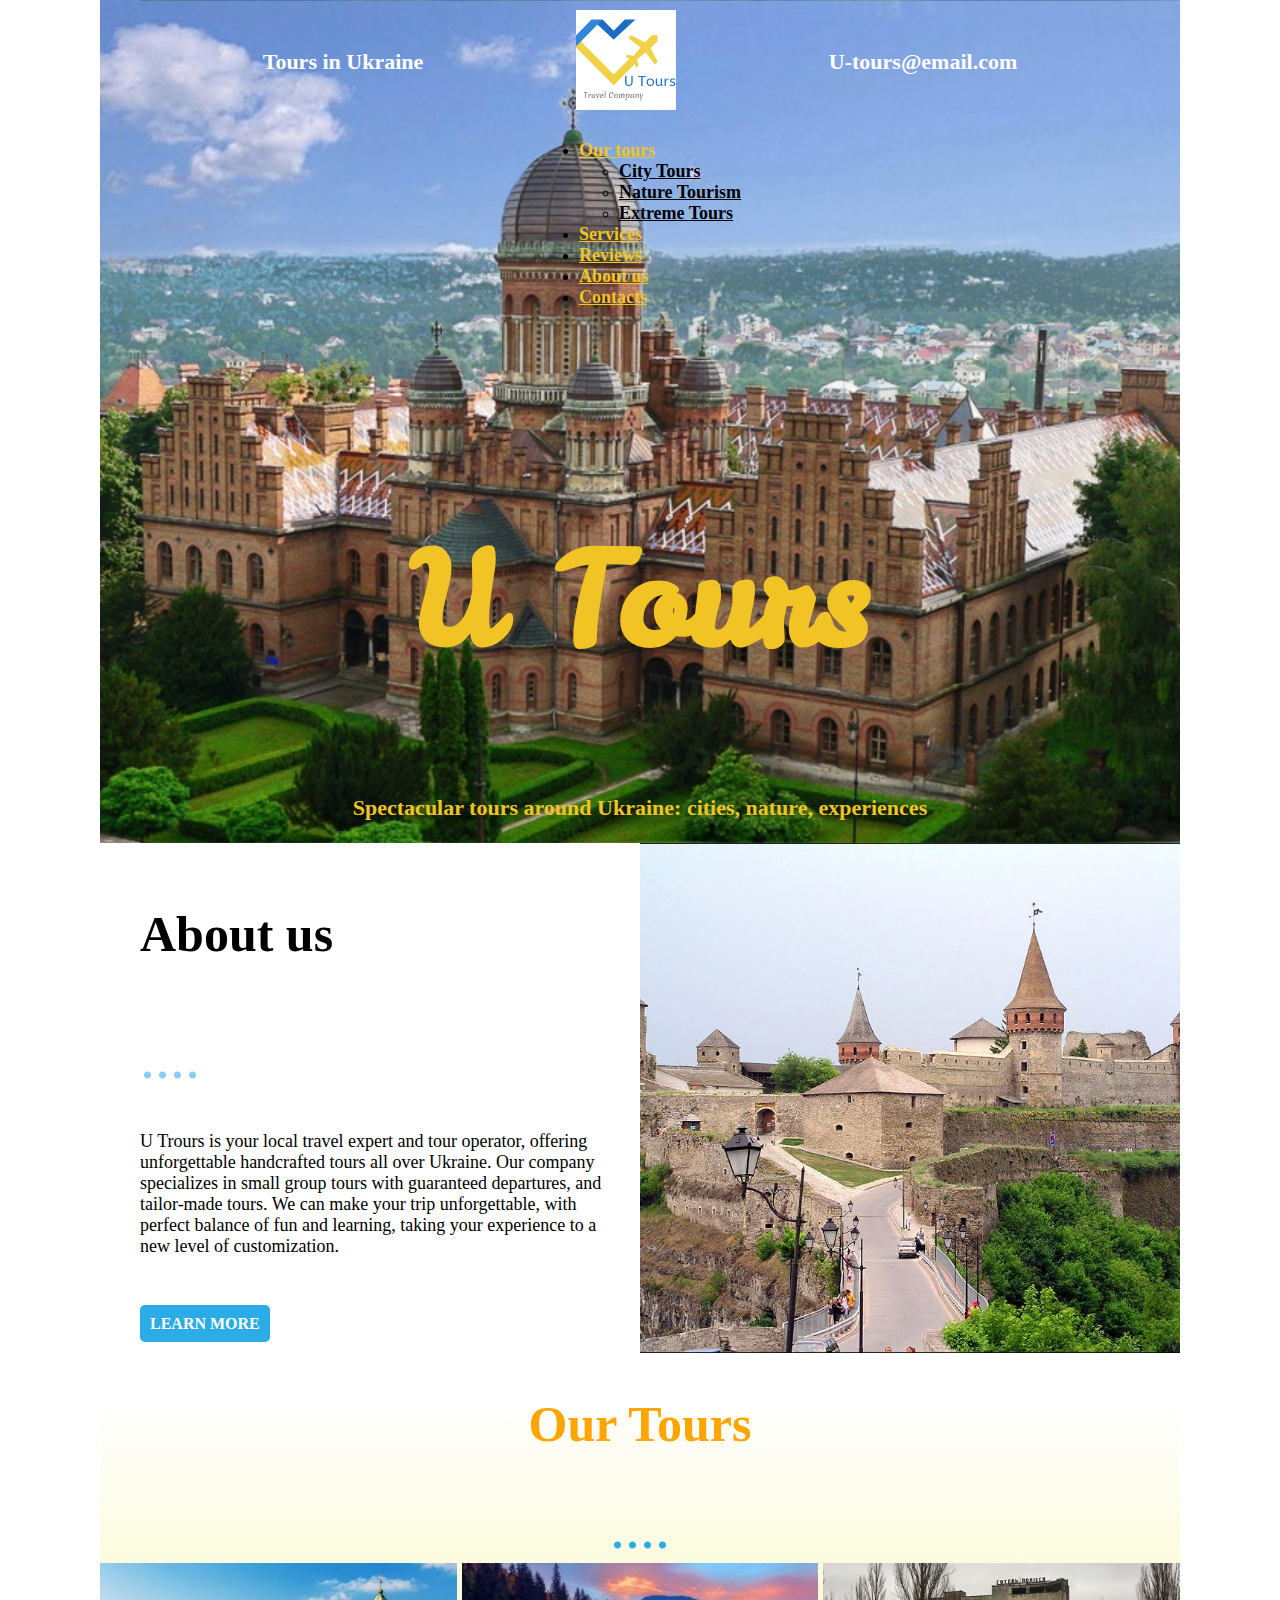
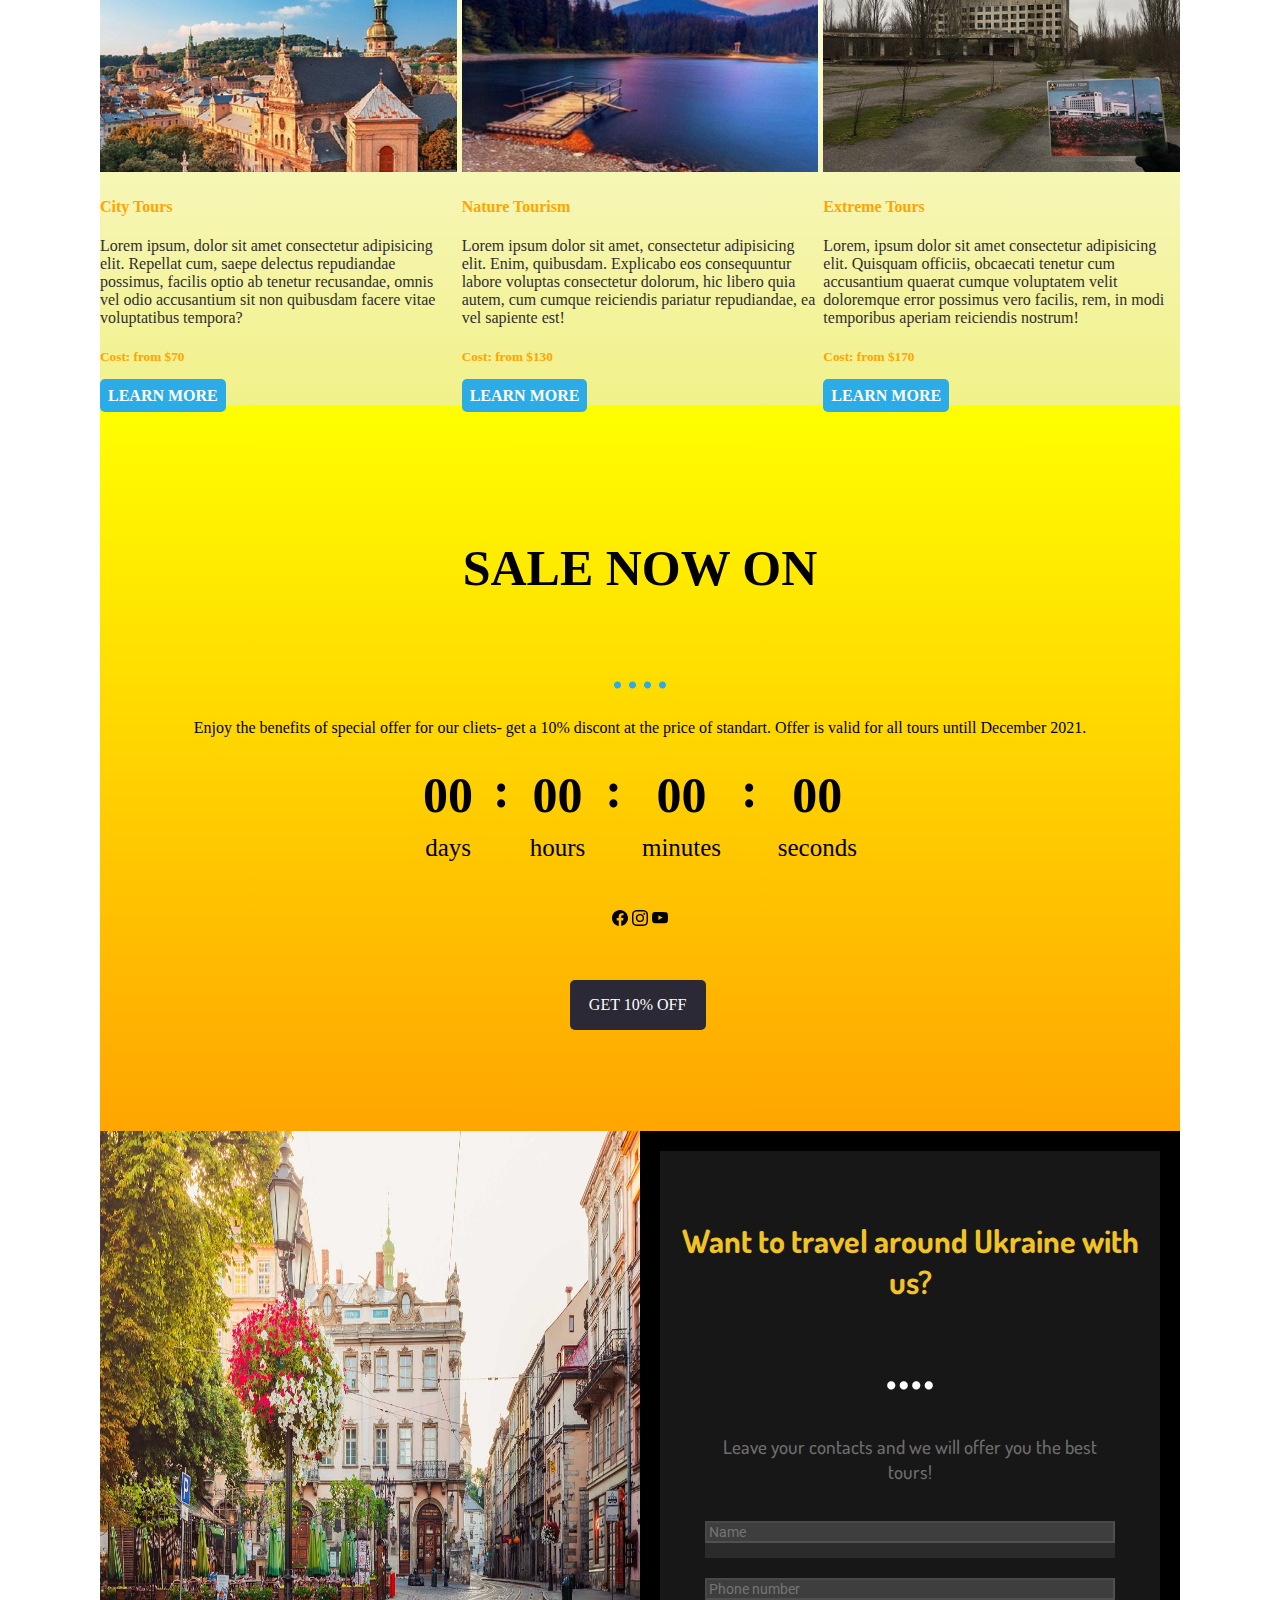
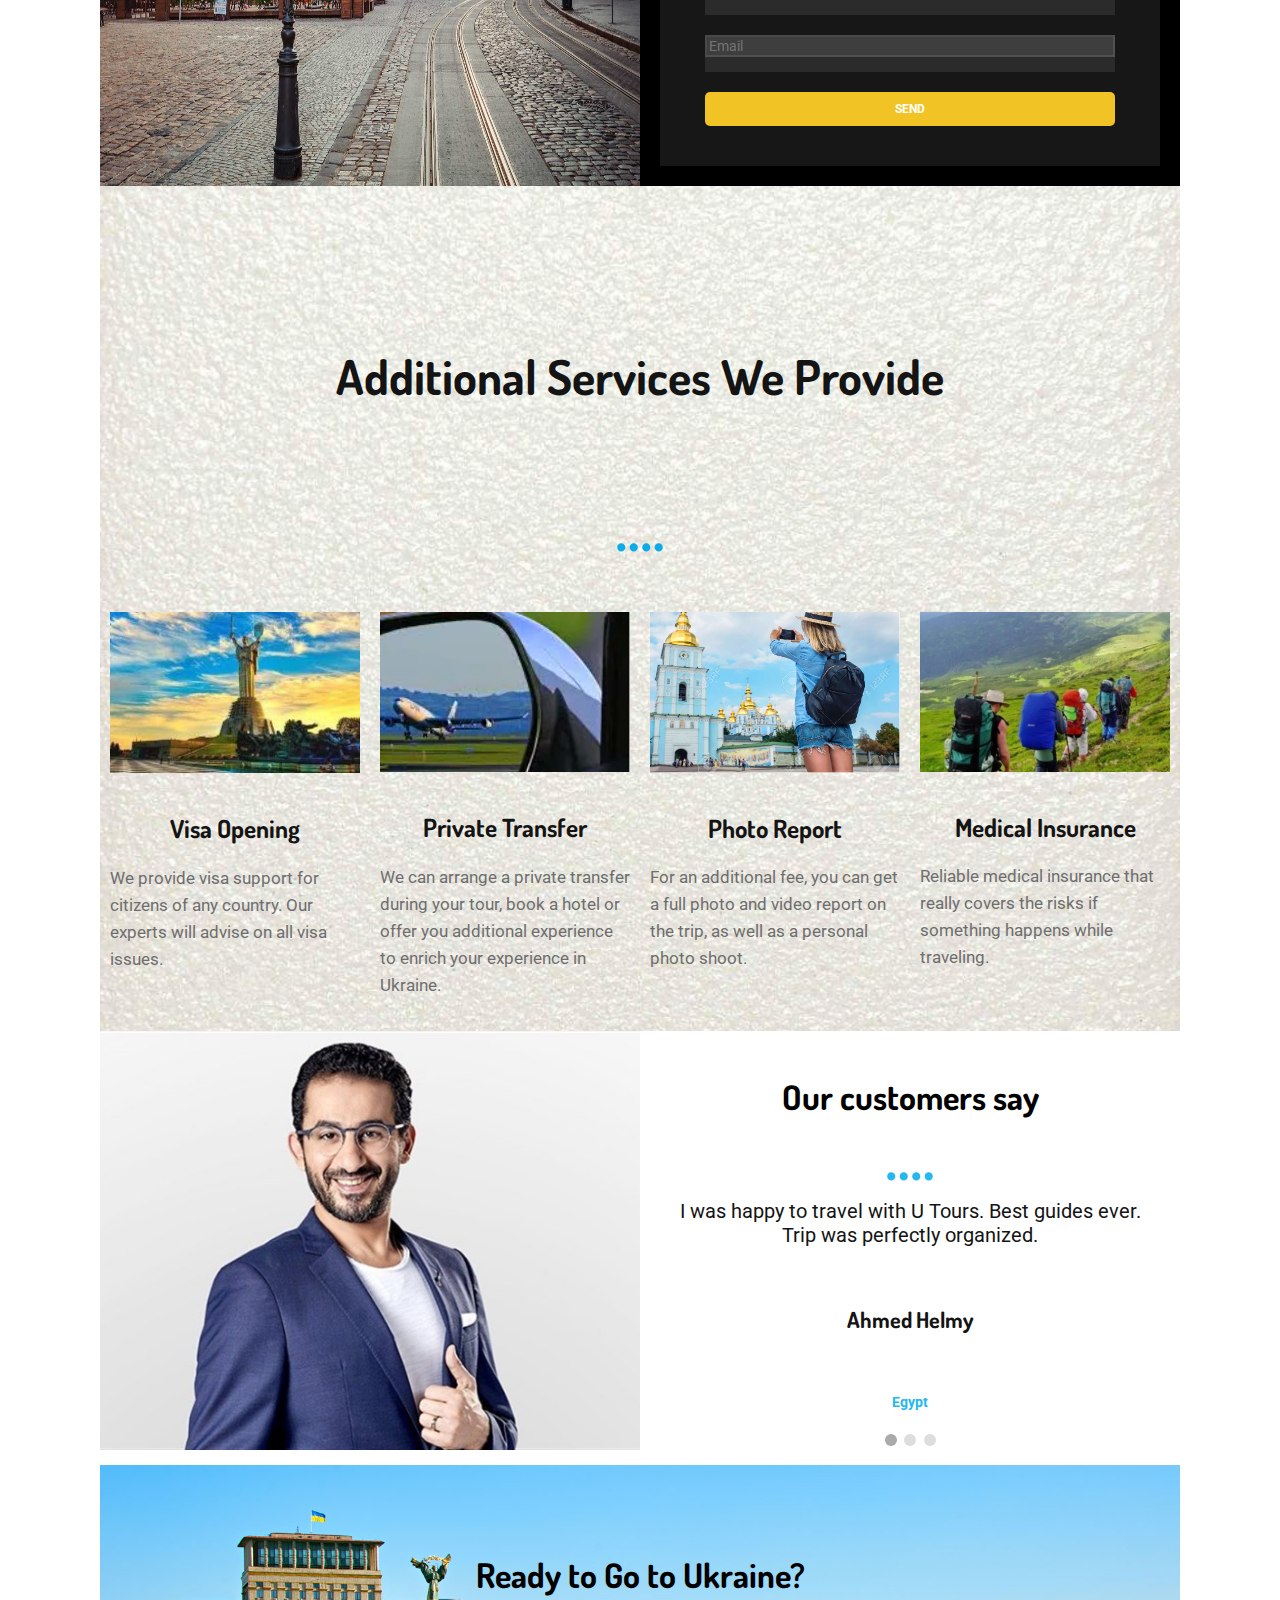
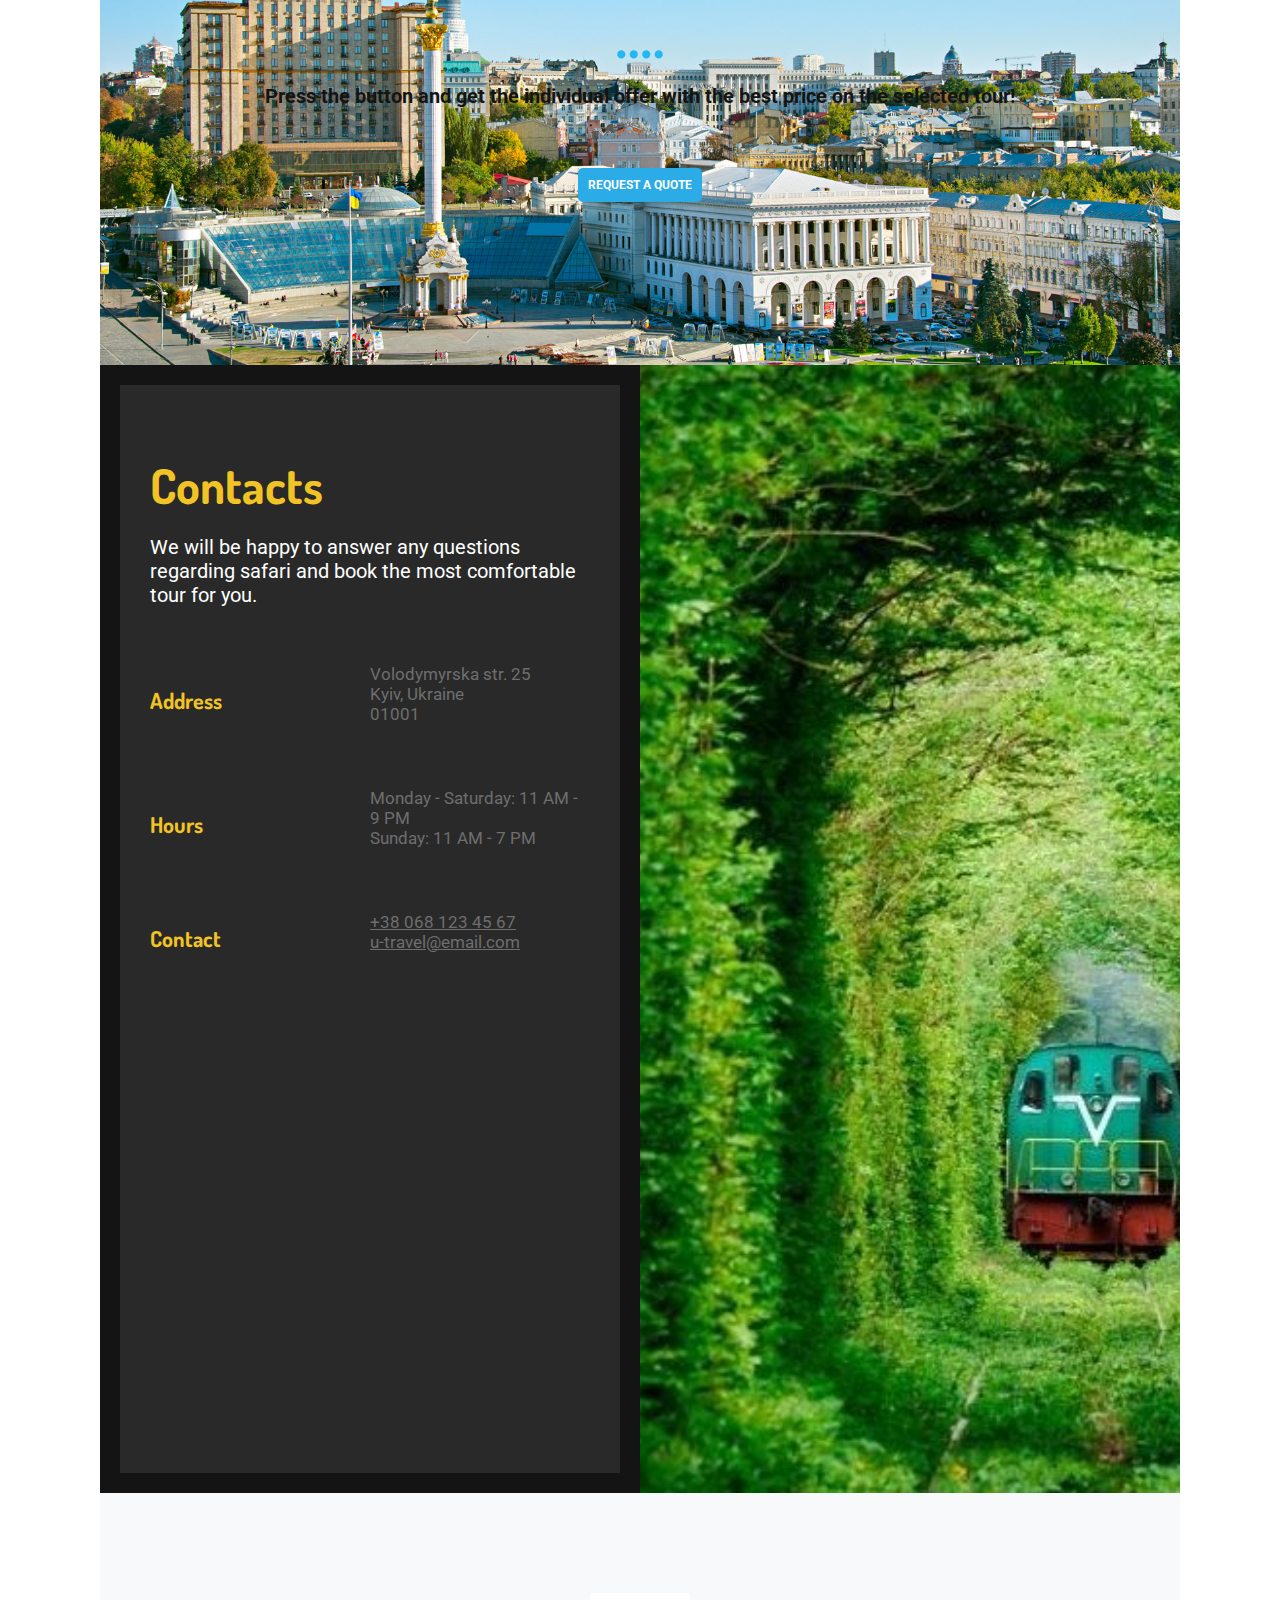
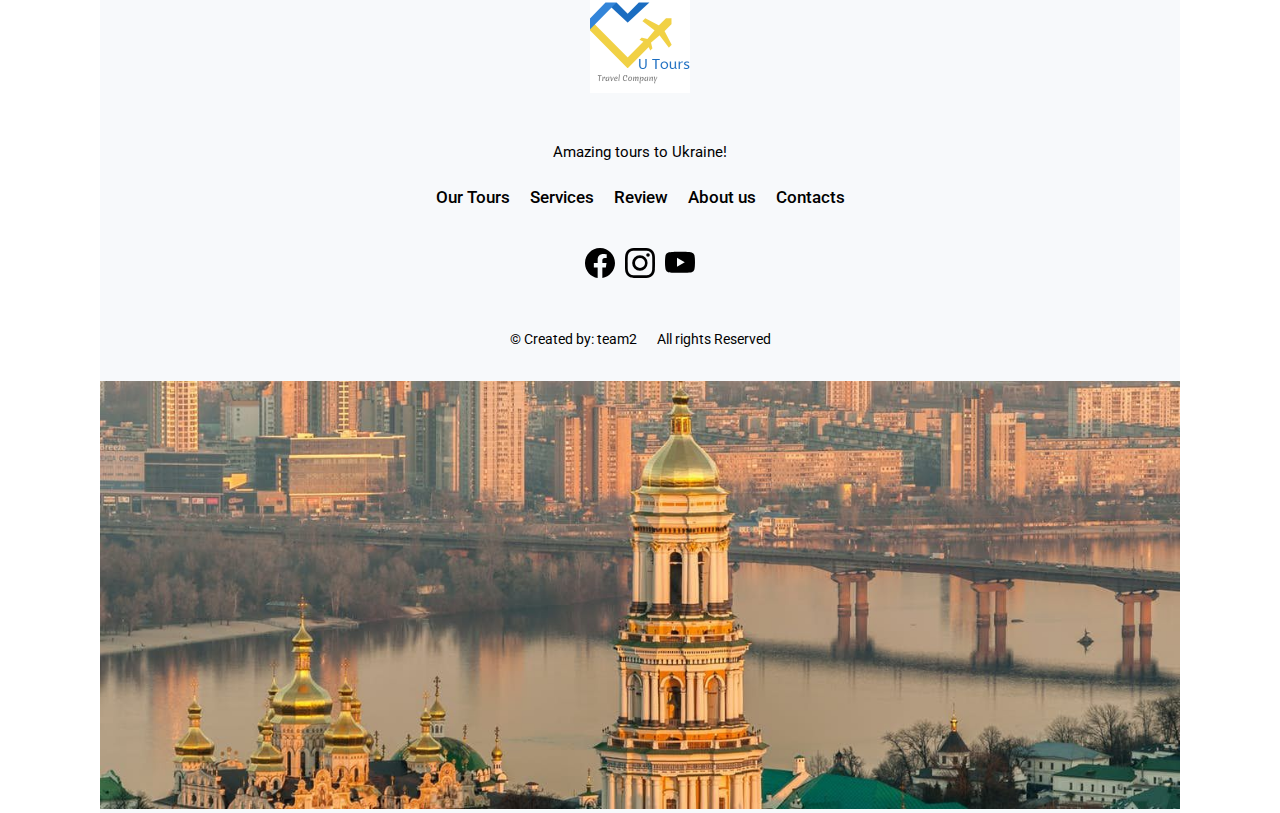
==== index.html @ edca404f "Added Carousel" ====
<!DOCTYPE html>
<html lang="en">

<head>
    <meta charset="UTF-8">
    <meta name="viewport" content="width=device-width, initial-scale=1.0">
    <title>U tours</title>
    <link href="https://cdn.jsdelivr.net/npm/bootstrap@5.0.0-beta2/dist/css/bootstrap.min.css" rel="stylesheet"
        integrity="sha384-BmbxuPwQa2lc/FVzBcNJ7UAyJxM6wuqIj61tLrc4wSX0szH/Ev+nYRRuWlolflfl" crossorigin="anonymous">
    <link rel="shortcut icon" href="img/u-tour-logo.ico">
    <link rel="stylesheet" href="css/header.css">
    <link rel="stylesheet" href="css/main.css">
    <link rel="stylesheet" href="css/additional-services.css">
    <link rel="stylesheet" href="css/customers-section.css">
    <link rel="stylesheet" href="css/contacts-footer.css">
</head>
<!--Tanya Tkach blok start-->

<body>
    <header>
        <div class="logo-container">
            <div class="logo-header">Tours in Ukraine</div>
            <div><img src="img/u-tour-logo.png" alt="logo"></div>
            <div><a class="logo-header" href="#email">U-tours@email.com</a></div>
            <button class="open-btn" id="open">☰</button>
        </div>
        <nav class="navbar">
            <ul class="nav nav-pills">
                <li class="nav-item dropdown">
                    <a class="nav-link dropdown-toggle" data-bs-toggle="dropdown" href="#ourtours" role="button"
                        aria-expanded="false">Our tours</a>
                    <ul class="dropdown-menu">
                        <li><a class="dropdown-item" href="our-tours.html">City Tours</a></li>
                        <li><a class="dropdown-item" href="our-tours.html">Nature Tourism</a></li>
                        <li><a class="dropdown-item" href="our-tours.html">Extreme Tours</a></li>
                    </ul>
                </li>
                <li class="nav-item">
                    <a class="nav-link" href="#additionalservices">Services</a>
                </li>
                <li class="nav-item">
                    <a class="nav-link" href="#reviews">Reviews</a>
                </li>
                <li class="nav-item">
                    <a class="nav-link" href="#about-us">About us</a>
                </li>
                <li class="nav-item">
                    <a class="nav-link" href="#contacts">Contacts</a>
                </li>
            </ul>
        </nav>

        <div class="modal-container" id="modal-window">
            <div class="modal-nav-menu">
                <div class="modal-menu">
                    <button class="close-btn" id="close"> ✖ </button>
                    <img src="img/u-tour-logo.png" alt="logo">
                    <div class="modal-content-nav-menu">
                        <ul class="main-nav-menu">
                            <div class="dropdown">
                                <a class="btn btn-secondary dropdown-toggle bg-transparent" href="#" role="button"
                                    id="dropdownMenuLink" data-bs-toggle="dropdown" aria-expanded="false">
                                    Our tours
                                </a>
                                <ul class="dropdown-menu" aria-labelledby="dropdownMenuLink">
                                    <li><a class="dropdown-item" href="our-tours.html">City tours</a></li>
                                    <li><a class="dropdown-item" href="our-tours.html">Nature Tourism</a></li>
                                    <li><a class="dropdown-item" href="our-tours.html">Extreme Tours</a></li>
                                </ul>
                            </div>
                            <li><a href="#additionalservices">Services</a></li>
                            <li><a href="#reviews">Reviews</a></li>
                            <li><a href="#about-us">About us</a></li>
                            <li><a href="#contacts">Contacts</a></li>
                        </ul>
                    </div>
                </div>
            </div>
        </div>
        <div class="banner">
            <h1>U Tours</h1>
            <p class="text-header">Spectacular tours around Ukraine: cities, nature, experiences</p>
        </div>
    </header>
    <main>
        <div class="about" id="about-us">
            <div class="white-color">
                <h2 class="logo-main">About us</h2>
                <div class="point">....</div>
                <p>U Trours is your local travel expert and tour operator, offering unforgettable handcrafted tours all
                    over
                    Ukraine. Our company specializes in small group tours with guaranteed departures, and tailor-made
                    tours.
                    We can make your trip unforgettable, with perfect balance of fun and learning, taking your
                    experience to
                    a new level of customization.</p>
                <div class="button-container-about">
                    <a href="#contacts" class="button-container">LEARN MORE</a>
                </div>
            </div>
            <img class="about-image" src="img/build.jpg" alt="build">
        </div>
        <!--Tanya Tkach block end-->

        <!--Pavlo block start-->
        <div class="cards-block">
            <div>
                <h2 class="yellow-text" id="our-tours">Our Tours</h2>
            </div>
            <div class="our-tours_separator">....</div>
            <div class="cards">
                <div class="card-body">
                    <img src="img/images/lviv-coruusel1.jpg" class="card-image" alt=" Lviv">
                    <div class="card-titles">
                        <h4>City Tours </h4>
                        <div class="card-text">
                            <p>Lorem ipsum, dolor sit amet consectetur adipisicing elit. Repellat cum,
                                saepe delectus repudiandae possimus, facilis optio ab tenetur recusandae,
                                omnis vel odio accusantium sit non quibusdam facere vitae voluptatibus tempora?
                            </p>
                        </div>
                    </div>
                    <div class="card-price">
                        <h5>Cost: from $70</h5>
                    </div>
                    <div>
                        <a href="our-tours.html" class="card-button">LEARN MORE</a>
                    </div>

                </div>
                <!-- card-->
                <div class="card-body">
                    <img src="img/images/sinevyr-carousel1.jpg" class="card-image" alt="Sinevyr">
                    <div class="card-titles">
                        <h4>Nature Tourism</h4>

                        <div class="card-text">
                            <p>Lorem ipsum dolor sit amet, consectetur adipisicing elit. Enim, quibusdam.
                                Explicabo eos consequuntur labore voluptas consectetur dolorum, hic libero quia autem,
                                cum cumque reiciendis pariatur repudiandae, ea vel sapiente est!</p>
                        </div>
                    </div>
                    <div class="card-price">
                        <h5>Cost: from $130</h5>
                    </div>

                    <div>
                        <a href="our-tours.html" class="card-button">LEARN MORE</a>
                    </div>

                </div>
                <!--card -->
                <div class="card-body">
                    <img src="img/images/prypiat-carousel1.jpg" class="card-image" alt="Prypiat">
                    <div class="card-titles">
                        <h4>Extreme Tours</h4>
                        <div class="card-text">
                            <p>Lorem, ipsum dolor sit amet consectetur adipisicing elit. Quisquam officiis,
                                obcaecati tenetur cum accusantium quaerat cumque voluptatem velit doloremque error
                                possimus vero facilis, rem,
                                in modi temporibus aperiam reiciendis nostrum!
                            </p>
                        </div>
                    </div>
                    <div class="card-price">
                        <h5>Cost: from $170</h5>
                    </div>
                    <div>
                        <a href="our-tours.html" class="card-button">LEARN MORE</a>
                    </div>

                </div>
            </div>
        </div>


        <div class="sale-box">

            <h2 class=" sale-title">SALE NOW ON</h2>
            <div class="our-tours_separator">....</div>
            <div class="sale-text">
                <p>Enjoy the benefits of special offer for our cliets- get a 10%
                    discont at the
                    price of standart.
                    Offer is valid for all tours untill December 2021.</p>
            </div>
            <div class="time-count_content">
                <div class="time-count_item time-count_days">
                    <div class="time-count_val">00</div>
                    <span class="time-count_text">days</span>
                </div>
                <div class="time-count_separator">:</div>
                <div class="time-count_item time-count_hours">
                    <div class="time-count_val">00</div>
                    <span class="time-count_text">hours</span>
                </div>
                <div class="time-count_separator">:</div>
                <div class="time-count_item time-count_minutes">
                    <div class="time-count_val">00</div>
                    <span class="time-count_text">minutes</span>
                </div>
                <div class="time-count_separator">:</div>
                <div class="time-count_item time-count_seconds">
                    <div class="time-count_val">00</div>
                    <span class="time-count_text">seconds</span>
                </div>
            </div>
            <div class="button-info">
                <a href="https://www.facebook.com/"><img class="btn-hov" src="img/images/facebook.svg"
                        alt="facebook"></a>
                <a href="https://www.instagram.com/"><img class="btn-hov" src="img/images/instagram.svg"
                        alt="instagram"></a>

                <a href="https://www.youtube.com/"><img class="btn-hov" src="img/images/youtube.svg" alt="YouTube"></a>
            </div>

            <div>
                <a class="sale-button" href="our-tours.html">GET 10% OFF</a>
            </div>
        </div>


        <!-- Pavlo block end-->

        <!-- Sasha block start-->
        <div class="wanttotravel-lviv">
            <img class="largeimage-lviv" src="img/lviv-wanttotravel.jpg" alt="Lviv square Rynok">
            <div class="want-to-travel">
                <h5 id="head-text-additional">Want to travel around Ukraine with us?</h5>
                <div class="w-text-additional">....</div>
                <!--Add Form-->
                <div class="container-add">
                    <form id="formadd" class="formadd" method="POST" action="https://formspree.io/f/moqpozgq">
                        <p id="firstline-contacts">Leave your contacts and we will offer you the best tours!</p>
                        <br>
                        <div class="form-control">
                            <input type="text" id="name" placeholder="Name" />
                            <small>Error message</small>
                        </div>
                        <div class="form-control">
                            <input type="text" id="phonenumber" placeholder="Phone number" />
                            <small>Error message</small>
                        </div>
                        <div class="form-control">
                            <input type="text" id="email" placeholder="Email" />
                            <small>Error message</small>
                        </div>
                        <div class="yellow-box-button">
                            <button type="submit">SEND</button>
                        </div>
                    </form>
                </div>
                <!--Add Form-->
            </div>
        </div>

        <div class="white-part-additional">
            <h6 id="additionalservices">Additional Services We Provide</h6>
            <div class="w-text-additionals">....</div>
            <div class="servicesprovide">
                <article>
                    <img src="img/visaopening-addserv.png" alt="Kyiv">
                    <br>
                    <h2 class="tips">Visa Opening</h2>
                    <p class="tables-additional">We provide visa support for citizens of any country. Our experts will
                        advise on all
                        visa
                        issues.</p>
                </article>
                <article>
                    <img src="img/privattransfer-addserv.png" alt="Plain">
                    <br>
                    <h2 class="tips">Private Transfer</h2>
                    <p class="tables-additional">We can arrange a private transfer during your tour, book a hotel or
                        offer
                        you
                        additional
                        experience to
                        enrich your experience in Ukraine.</p>
                </article>
                <article>
                    <img src="img/photoreport-addserv.png" alt="Girl">
                    <br>
                    <h2 class="tips">Photo Report</h2>
                    <p class="tables-additional">For an additional fee, you can get a full photo and video report on the
                        trip, as well
                        as a
                        personal photo
                        shoot.</p>
                </article>
                <article>
                    <img src="img/medicalinsurance-addserv.png" alt="Backpackers">
                    <br>
                    <h2 class="tips">Medical Insurance</h2>
                    <p class="tables-additional">Reliable medical insurance that really covers the risks if something
                        happens while
                        traveling.</p>
                </article>
            </div>
        </div>
        <!-- Sasha block end-->


        <!--Mariana's Section Page1-->
        <section class="slider">
            <div class="item">
                <img src="img/carousel-img1.jpg" alt="Customer1">
                <div class="slideText" style="text-align:center;color:black;">
                      <h2 class="customer-heading">Our customers say</h2>
                    <div class="customer-dots">....</div>
                                <p class="customer-text">I was happy to travel with U Tours. Best guides ever.
                        Trip was perfectly organized.</p>
                                <h3 class="customer-name">Ahmed Helmy</h3>
                                <h5 class="customer-country">Egypt</h5>

                    <div class="slider-dots">
                        <span class="slider-dots_item" onclick="currentxSlide(1)"></span>
                        <span class="slider-dots_item" onclick="currentxSlide(2)"></span>
                        <span class="slider-dots_item" onclick="currentxSlide(3)"></span>
                    </div>

                </div>
            </div>
            <div class="item">
                <img src="img/carousel-img2.jpg" alt="Customer2">
                <div class="slideText" style="text-align:center;color:black;">
                     <h2 class="customer-heading">Our customers say</h2>
                    <div class="customer-dots">....</div>
                                <p class="customer-text">My tour included Kyiv, Chornobyl,
                        Lviv and Carpathian mountains.
                        Absolutely stunning!
                        <br>U Tours is a great travel agency.</p>
                                <h3 class="customer-name">Geff Gordons</h3>
                                <h5 class="customer-country">UK</h5>
                    <div class="slider-dots">
                        <span class="slider-dots_item" onclick="currentxSlide(1)"></span>
                        <span class="slider-dots_item" onclick="currentxSlide(2)"></span>
                        <span class="slider-dots_item" onclick="currentxSlide(3)"></span>
                    </div>
                </div>
            </div>
            <div class="item">
                <img src="img/carousel-img3.jpg" alt="Customer3">
                <div class="slideText" style="text-align:center;color:black;">
                       <h2 class="customer-heading">Our customers say</h2>
                    <div class="customer-dots">....</div>
                                <p class="customer-text">U Tours is a reliable company that provides exlusive tours
                        for their clients.<br>
                        Thanks a lot for a great experience in Ukraine.</p>
                                <h3 class="customer-name">Elisabeth Smith</h3>
                                <h5 class="customer-country">Canada</h5>
                    <div class="slider-dots">
                        <span class="slider-dots_item" onclick="currentxSlide(1)"></span>
                        <span class="slider-dots_item" onclick="currentxSlide(2)"></span>
                        <span class="slider-dots_item" onclick="currentxSlide(3)"></span>
                    </div>
                </div>
            </div>
        </section>
        <section class="ready-section">
            <div class="ready-section-text">
                <h2 class="customer-heading">Ready to Go to Ukraine?</h2>
                <div class="customer-dots">....</div>
                        <p class="customer-text">
                    Press the button and get the individual offer with the best price on the selected tour!</p>
                        <div class="button-ready-section">
                    <a href="#contacts" class="button-ready">REQUEST A QUOTE</a>
                </div>
            </div>
        </section>
        <!--Mariana's Section End Page1-->

        <!--Taras start-->
        <section id="contacts">
            <div class="all-cont">
                <h2 class="cont">Contacts</h2>
                <p>We will be happy to answer any questions regarding
                    safari and book the most comfortable tour for you.
                </p>
                <div class="adr">
                    <div>
                        <h3 class="cont">Address</h3>
                    </div>
                    <ul class="address-list">
                        <li>Volodymyrska str. 25</li>
                        <li>Kyiv, Ukraine</li>
                        <li>01001</li>
                    </ul>
                </div>
                <div class="adr">
                    <div>
                        <h3 class="cont">Hours</h3>
                    </div>
                    <ul class="address-list">
                        <li>Monday - Saturday: 11 AM - 9 PM</li>
                        <li>Sunday: 11 AM - 7 PM</li>
                    </ul>
                </div>
                <div class="adr">
                    <div>
                        <h3 class="cont">Contact</h3>
                    </div>
                    <ul class="address-list phone-and-mail">
                        <li>+38 068 123 45 67</li>
                        <li>u-travel@email.com</li>
                    </ul>
                </div>
                <div>
                    <iframe
                        src="https://www.google.com/maps/embed?pb=!1m18!1m12!1m3!1d1644.8455252856038!2d23.998059601740543!3d49.83127411277708!2m3!1f0!2f0!3f0!3m2!1i1024!2i768!4f13.1!3m3!1m2!1s0x473add805cdc84a1%3A0xe51df79b7be15cf5!2sSoftServe%20Lviv3!5e0!3m2!1suk!2sua!4v1614858502140!5m2!1suk!2sua"
                        width="600" height="450" style="border:0;" allowfullscreen="" loading="lazy"></iframe>
                </div>
            </div>
            <div id="contact-pic-div">
                <img id=contact-pic src="img/contacts-tunnel.jfif" alt="tunnel of love">
            </div>
        </section>
    </main>
    <footer>
        <div>
            <a href="index.html"><img id="footer-logo" src="img/u-tour-logo.png" alt="logo"></a>
        </div>
        <p id="amazing">Amazing tours to Ukraine!</p>
        <ul class="footer-menu">
            <li><a href="our-tours.html">Our Tours</a></li>
            <li><a href="#additionalservices">Services</a></li>
            <li><a href="#reviews">Review</a></li>
            <li><a href="#about-us">About us</a></li>
            <li><a href="#contacts">Contacts</a></li>
        </ul>
        <div class="footer-social">
            <a href="https://www.facebook.com/SoftServeCompany/" target="_blank"><img src="img/facebook.svg"
                    alt="facebook"></a>
            <a href="https://www.instagram.com/softserve_career/" target="_blank"><img src="img/instagram.svg"
                    alt="instagram"></a>
            <a href="https://www.youtube.com/user/SoftServeInc" target="_blank"><img src="img/youtube.svg"
                    alt="youtube"></a>
        </div>

        <ul class="created-by">
            <li><a href="https://softserve.academy/course/view.php?id=32" target="_blank">&copy; Created by:
                    team2</a></li>
            <li>All rights Reserved</li>
        </ul>

        <img id="footer-img" src="img/footer-kyiv.jfif" alt="Great Lavra Bell Tower">
    </footer>
    <!--Taras end-->

    <script src="https://cdn.jsdelivr.net/npm/bootstrap@5.0.0-beta2/dist/js/bootstrap.bundle.min.js"
        integrity="sha384-b5kHyXgcpbZJO/tY9Ul7kGkf1S0CWuKcCD38l8YkeH8z8QjE0GmW1gYU5S9FOnJ0"
        crossorigin="anonymous"></script>
    <script src="js/customers.js"></script>
    <script src="js/additional-services.js"></script>
    <script src="js/time-count.js"></script>
    <script src="js/modal-window.js"></script>
</body>

</html>
---- css/header.css ----
/* Tanya Tkach block start */
@import url('https://fonts.googleapis.com/css2?family=Roboto:wght@700&display=swap');
@import url('https://fonts.googleapis.com/css2?family=Leckerli+One&display=swap');
:root {
    /*contacts and footter colors*/
    --hcolor:#F1C324;
    --contacts-text-color:#6E6E6E;
    --allcont-container-color:#FFFFFF17;
    --contacts-background-color: #141414;
    --footer-background-color:#F7F9FB;
    --footer-horer-color: rgb(8, 233, 233);
    /*contacts and footter colors*/
}

body {
    max-width: 1080px;
    margin: auto;
}

.logo-container {
    display: flex;
    justify-content: space-evenly;
    align-items: center;
    padding: 10px;
}
header {
    background-image:url(../img/chernivtsi.jpg);
    background-position: center;
    background-size: cover;
    min-width: 320px;
    min-height: 750px;
}

.logo-container img {
    width: 100px;
    height: 100px;
}

.logo-header {
    color: white;
    font-size: 22px;
    font-weight: bold;
    text-decoration: none;
}
/* Modal window */
.open-btn {
    padding: 10px 30px;
    font-size: 25px;
}
@media (min-width: 700px) {
    .open-btn {
        display: none;
    } 
}
button,
input[type='submit'] {
    background-color: transparent;
    border: 0;
    border-radius: 5px;
    color: #fff;
    cursor: pointer;
    padding: 8px 12px;
}
button:focus {
    outline: none;
}
.container {
    padding: 15px;
    margin: 0 auto;
    max-width: 100%;
    Width: 800px;
}

.modal-container {
    background-color: rgba(0, 0, 0, 0.6);
    display: none;
    position: fixed;
    top: 0;
    left: 0;
    right: 0;
    bottom: 0;
}

.modal-container.show-modal {
    display: block;
}

.modal-nav-menu {
    background-color: black;
    border-radius: 5px;
    box-shadow: 0 0 10px rgba(0, 0, 0, 0.3);
    position: absolute;
    overflow: hidden;
    top: 0;
    left: 0;
    right: 0;
    bottom: 0;
    max-width: 100%;
    width: 100%;
    animation-name: modalopen;
}

.modal-menu {
    background: black;
    color:white;
    padding: 50px;;
}

.modal-menu img {
    height: 90px;
    width: 90px;
}
.close-btn {
    font-size: 35px;
    color: white;
    text-decoration: none;
    background: transparent;
    font-size: 25px;
    font-family: none;
    position: absolute;
    padding: 0px;
    right: 0;
    padding-right: 30px;
}


.modal-content-nav-menu {
    padding: 20px;
}

.main-nav-menu a {
    color: #f1c324;
    font-size: 18px;
    font-family: Roboto;
    text-decoration: none;
    font-weight: bold;
}

.main-nav-menu li {
    list-style: none;
    line-height: 3;
}

.main-nav-menu li :hover {
    color:white;
    cursor: pointer;
}

.btn-contacts a::after {
    content: "   →";
    color: white;
}

.btn-contacts a {
    padding: 0.35em 1.2em;
    border: 0.1em solid var(--main-color);
    margin: 0 0.3em 0.3em 0;
    border-radius: 0.12em;
    color: var(--main-color);
    text-align: center;
    transition: color 0.7s;
    background-color: transparent;
}
.modal-container .dropdown-menu a {
    color: black;
}
.modal-container .dropdown-menu {
    border-bottom: transparent;
}

.main-nav-menu {
    display: flex;
    flex-direction: column;
    align-items: center;
    padding: 0%;
    padding-left: 50px;
}

@keyframes modalopen {
  from {
    opacity: 0;
  }

  to {
    opacity: 1;
  }
}
/* Modal window */

header .navbar {
    display: flex;
    justify-content: center;
    flex: 1;
}

header .navbar a {
    color: #f1c324;
    font-weight: bold;
    font-size: 18px;
}


@media (max-width: 700px) {
    .logo-header {
        display: none;
    }
    .nav-item a {
         display: none;
    }
  }
  header .navbar :hover {
      color: white;
  }
  
  .navbar .dropdown-menu a {
      color: #000000;
  }

h1 {
    color: #f1c324;
    font-size: 130px;
    font-family: Leckerli One;
    text-align: center;
}

@media (max-width: 620px) {
    h1 {
      font-size: 110px;  
    }
}
@media (max-width: 520px) {
    h1 {
      font-size: 80px;  
    }
}

.banner {
    display: flex;
    justify-content: center;
    align-items: center;
    flex-direction: column;
    padding-top: 100px;
}

.text-header {
    color: #f1c324;
    font-size: 22px;
    font-weight: bold;
    text-align: center;
}

.white-color {
    background-color: white;
    padding-left: 20px;
}

.about {
    display:grid;
    grid-template-columns:1fr 1fr;
}

.point {
    font-weight: 500;
    color: lightskyblue;
    font-size: 60px;
    padding-left: 20px;
}

@media (max-width: 620px) {
    .about {
     grid-template-columns:1fr;  
    }
}

.logo-main {
    font-size: 50px;
    padding: 20px;
}

 .about-image {
   object-fit: cover;
   display: block;
   width: 100%;
   height: 100%;
}

.white-color p {
    font-size: 18px;
    padding: 20px;
}

.button-container  {
    background-color:rgb(43, 172, 231);
    cursor: pointer;
    font-weight: bold;
    padding: 10px;
    margin-top: 3px;
    margin-bottom: 4px;
    color: white;
    border: 0;
    border-radius: 5px;
    text-decoration: none;
}

.button-container-about {
    padding: 20px;
}

.button-container-about :hover {
    background-color:#f1c324;
    cursor: pointer;
}
---- css/main.css ----
/*-- Pavlo parts start */

#our-tours {
    text-align: center;
    font-size: 50px;
    color: orange;
}

@media(min-width: 640px) {
    .cards {
        display: grid;
        grid-gap: 5px;
        grid-template-columns: 1fr 1fr;
    }
}

@media( min-width: 801px) {
    .cards {
        grid-template-columns: 1fr 1fr 1fr;
    }
}

.cards-block {
    background: linear-gradient(to bottom, white, rgb(241, 241, 138));
}

.our-tours_separator {
    font-weight: 500;
    color: rgb(43, 172, 231);
    font-size: 60px;
    text-align: center;
}

.card-body {
    text-align: left;
}

.card-titles {
    color: orange;
}

.card-price {
    color: orange;
}

.card-text {
    font-size: 16px;
    color: rgb(48, 46, 46);
}

.card-image {
    width: 100%;
}

.card-button {
    background-color: rgb(43, 172, 231);
    cursor: pointer;
    font-weight: bold;
    padding: 8px;
    margin-top: 3px;
    margin-bottom: 4px;
    color: white;
    border: 0;
    border-radius: 5px;
    text-decoration: none;
}

.card-button:hover {
    color: #000000;
    background-color: #f1c324;
    cursor: pointer;
}

/*-------------------*/

.sale-box {
    background: linear-gradient(to bottom, yellow, orange);
    justify-content: center;
    text-align: center;
    padding: 6em 0 6em 0;
}

.sale-title {
    font-size: 50px;
    text-align: center;
    line-height: 50px;
}

.time-count_content {
    display: flex;
    flex-wrap: wrap;
    justify-content: center;
}

.time-count_val {
    font-size: 50px;
    font-weight: 600;
    line-height: 85px;
}

.time-count_separator {
    font-size: 50px;
    font-weight: 600;
    line-height: 75px;
    text-align: center;
    margin: 0 20px;
}

.time-count_text {
    line-height: 20px;
    font-weight: 300;
    font-size: 25px;
}

/*--------------------*/

.button-info {
    padding: 50px;
}

.sale-button {
    padding: 1em 1.2em;
    border: 0;
    border-radius: 5px;
    margin: 0 0.3em 0.3em 0;
    color: #FFFFFF;
    text-align: center;
    transition: color 0.3s;
    background-color: rgb(43, 41, 53);
    text-decoration: none;
    display: inline-block;
}

.sale-button:hover {
    color: #000000;
    background-color: rgb(43, 172, 231);
    cursor: pointer;
}
---- css/additional-services.css ----
@import url('https://fonts.googleapis.com/css2?family=Dosis:wght@700&display=swap');
@import url('https://fonts.googleapis.com/css2?family=Roboto&display=swap');
/* Sasha start */

:root {
    scroll-behavior: smooth;
    --form-control-color: rgba(255, 255, 255, 0.09);
    --success-color: #23be04;
    --error-color: #f50a0a;
}

.wanttotravel-lviv {
    background-color: black;
    background-size: cover;
    background-position: center;
    min-height: 350px;
    flex-direction: column;
}

@media (min-width: 801px) {
    .wanttotravel-lviv {
        display: grid;
        grid-template-columns: 1fr 1fr;
        align-items: center;
    }
}

.largeimage-lviv {
    display: block;
    height: 100%;
    width: 100%;
}

.want-to-travel {
    background-color: rgba(255, 255, 255, 0.09);
    padding: 15px;
    margin: 20px;
    align-items: center;
}

#head-text-additional {
    color: #f1c324;
    font-size: 32px;
    font-weight: 700;
    font-family: Dosis, sans-serif;
    text-align: center;
}

.w-text-additional {
    color: #ffffff;
    font-weight: 700;
    font-size: 50px;
    line-height: 35px;
    text-align: center;
}

#firstline-contacts {
    color: #6e6e6e;
    font-size: 19px;
    font-weight: 500;
    font-family: Dosis, sans-serif;
    text-align: center;
}

/* Form part */

@media (min-width: 610px) {
    .form-control {
        display: flex;
        justify-content: center;
        text-align: center;
        flex: 1;
    }
}

.formadd {
    padding: 25px 30px;
}

.form-control {
    width: 100%;
    background-color: var(--form-control-color);
    border-color: var(--form-control-color);
    margin-bottom: 20px;
    padding-bottom: 15px;
    position: relative;
}

.form-control input {
    background-color: var(--form-control-color);
    border-color: var(--form-control-color);
    display: block;
    width: 100%;
    font-size: 14px;
    font-weight: 400;
    color: #242222;
    font-family: Roboto, sans-serif;
}

.form-control input:focus {
    outline: 0;
}

.form-control.success {
    border-color: var(--success-color);
}

.form-control.error {
    border-color: var(--error-color);
}

.form-control small {
    color: var(--error-color);
    position: absolute;
    padding-left: 12px;
    top: 30px;
    bottom: 5px;
    left: 0;
    visibility: hidden;
}

.form-control.error small {
    visibility: visible;
    background-size: cover;
    display: flex;
    flex-direction: column;
    max-width: 100%;
}

@media (min-width: 610px) {
    .formadd button {
        display: flex;
        justify-content: space-around;
        align-items: center;
        flex: 1;
    }
}

.formadd button {
    color: #ffffff;
    background-color: #f1c324;
    font-size: 12px;
    font-weight: 700;
    font-family: Roboto, sans-serif;
    text-align: center;
    padding: 10px;
    width: 100%;
}

.yellow-box-button :hover {
    background-color: rgb(13, 172, 231);
    cursor: pointer;
}

/* Form part end*/

.white-part-additional {
    background-image: url(../img/bkgd-fon-addservices.jpg);
    background-size: cover;
    background-position: center;
    min-height: 400px;
    display: flex;
    align-items: center;
    justify-content: center;
    flex-direction: column;
}

.w-text-additionals {
    color: rgb(13, 172, 231);
    font-weight: 700;
    font-size: 50px;
    line-height: 35px;
    padding-bottom: 50px;
    text-align: center;
}

@media (min-width: 640px) {
    .servicesprovide {
        display: grid;
        grid-template-columns: 1fr 1fr;
    }
}

@media (min-width: 801px) {
    .servicesprovide {
        grid-template-columns: 1fr 1fr 1fr;
    }
}

@media (min-width: 980px) {
    .servicesprovide {
        grid-template-columns: 1fr 1fr 1fr 1fr;
    }
}

.servicesprovide article {
    padding: 10px;
    margin: 0 0 5px 0;
}

.servicesprovide article img {
    display: block;
    width: 100%;
}

#additionalservices {
    padding-top: 50px;
    font-size: 48px;
    font-weight: 700;
    line-height: 57px;
    color: #141414;
    font-family: Dosis, "sans-serif";
    text-align: center;
}

.tips {
    font-size: 25px;
    font-weight: 700;
    color: #141414;
    text-align: center;
    font-family: Dosis, "sans-serif";
}

.tables-additional {
    font-size: 17px;
    font-weight: 400;
    line-height: 27px;
    color: #6e6e6e;
    font-family: Roboto, "sans-serif";
}
---- css/customers-section.css ----
/* Mariana CSS Page 1*/
.slider {
    max-width: 100%;
    position: relative;
    margin: auto;
    height: auto;
    margin-bottom: 15px;
}
.item {
    display: flex;   
}
.hide {
    display: none;
}
.slider .item img {
object-fit: cover;
    width: 50%;
    border: none;
    box-shadow: none;
}
.slideText {
object-fit: cover;
    width: 50%;
    border: none;
    box-shadow: none;
    background-color: white;
    color: black;
    font-size: 14px; 
}
.slider-dots {
    text-align: center;
}
.slider-dots_item{
    cursor: pointer;
    height: 12px;
    width: 12px;
    margin: 0 2px;
    background-color: #ddd;
    border-radius: 50%;
    display: inline-block;
    transition: background-color 0.6s ease;
}
.active,
.slider-dots_item:hover {
    background-color: #aaa;
}
.ready-section {
    background-image: url(../img/maidan.jpg);
    background-position: center;
    background-size: cover;
    min-width: 400px;
    min-height: 500px;
    text-align: center;
}
.ready-section-text {
    color: black;
    font-size: 20px;
    padding-top: 3em;
    font-weight: bold;
}
.button-ready {
    font-family: Roboto, sans-serif;
    font-size: 12px;
    color: white;
   background-color:rgb(43, 172, 231);
    cursor: pointer;
    font-weight: bold;
    padding: 10px;
    margin-top: 3px;
    margin-bottom: 4px;
    color: white;
    border: 0;
    border-radius: 5px;
    text-decoration: none;
}
.button-ready-section {
    padding: 20px;
}
.button-ready-section :hover {
    background-color: orange;
    cursor: pointer;
}
.customer-heading {
    font-family: Dosis, sans-serif;
    font-size: 34px;
    font-weight: bold;
    color: black;
}   
.customer-dots {
    color: #24B8F1;
    list-style: square;
    font-weight: 700;
    font-size: 50px;
    line-height: 35px;
    text-align: center;
    }
.customer-text {
    font-family: Roboto, sans-serif;
    font-size: 20px;
    color: #141414;
    margin-top: 0.1em;
}
.customer-name {
    font-family: Dosis, sans-serif;
    font-size: 22px;
    color: #141414;
    font-weight: bold;
}
.customer-country {
    font-family: Roboto, sans-serif;
    font-size: 14px;
    color: #24B8F1;
}
/* Mariana CSS End Page 1*/
---- css/contacts-footer.css ----
@import url('https://fonts.googleapis.com/css2?family=Roboto:ital,wght@0,100;0,300;0,400;0,500;0,700;0,900;1,100;1,300;1,400;1,500;1,700;1,900&display=swap');
@import url('https://fonts.googleapis.com/css2?family=Dosis:wght@300;400;500;600;700;800&family=Roboto:ital,wght@0,100;0,300;0,400;0,500;0,700;0,900;1,100;1,300;1,400;1,500;1,700;1,900&display=swap');
/*Taras start*/

#contacts {
    background-color: var(--contacts-background-color);
}

@media (min-width: 768px) {
    #contacts {
        display: grid;
        grid-template-columns: 1fr 1fr;
    }
}

.all-cont {
    background-color: var(--allcont-container-color);
    margin: 20px;
    padding: 30px;
}

.cont {
    font-family: Dosis, sans-serif;
    font-size: 34px;
    color: var(--hcolor);
    font-weight: 700;
    margin-bottom: 20px;
}

.all-cont>p {
    font-family: Roboto, sans-serif;
    font-size: 20px;
    color: white;
    padding-bottom: 10px;
}

.all-cont h3 {
    font-size: 22px;
    font-weight: 700;
}

.adr {
    padding: 10px 0 10px 0;
}

.address-list {
    padding: 0;
    font-size: 17px;
    font-family: Roboto, sans-serif;
    color: var(--contacts-text-color);
    font-weight: 400;
    list-style-type: none;
    padding-bottom: 10px;
}

.phone-and-mail {
    text-decoration: underline;
    color: var(--contacts-text-color);
}

.phone-and-mail:hover {
    color: var(--contacts-text-color);
    text-decoration: none;
}

@media(min-width: 768px) {
    .adr {
        display: grid;
        grid-template-columns: 1fr 1fr;
        align-items: center;
    }
    .cont {
        font-size: 48px;
    }
    #contact-pic {
        display: none;
    }
    #contact-pic-div {
        width: 100%;
        background-image: url(../img/contacts-tunnel.jfif);
        background-size: cover;
        background-position: 35%;
    }
}

iframe {
    width: 100%;
}

#contact-pic {
    width: 100%;
    height: 100%;
}

footer {
    background-color: var(--footer-background-color);
    width: 100%;
    padding-top: 100px;
}

footer a {
    color: var(--black);
    text-decoration: none;
}

#footer-logo {
    width: 100px;
    display: flex;
    justify-content: center;
    margin-left: auto;
    margin-right: auto;
}

#amazing {
    display: flex;
    justify-content: center;
    font-size: 15px;
    font-family: Roboto, sans-serif;
    margin: 50px 10px 10px 10px;
}

.footer-menu {
    list-style-type: none;
    padding: 0;
}

.footer-menu li {
    text-align: center;
    font-size: 17px;
    font-family: Roboto, sans-serif;
    font-weight: 500;
}

.footer-menu a:hover {
    color: var(--footer-horer-color);
}

.footer-menu>li {
    padding: 10px;
}

@media (min-width: 768px) {
    footer .footer-menu {
        display: flex;
        justify-content: center;
    }
}

.footer-social {
    display: flex;
    justify-content: center;
    padding: 10px;
}

.footer-social img {
    width: 30px;
    padding: 5px;
}

.created-by {
    list-style-type: none;
    text-align: center;
    padding: 10px;
    font-size: 14px;
    font-family: Roboto, sans-serif;
    padding: 10px;
}

.created-by li {
    padding: 10px;
}

.created-by a:hover {
    color: var(--footer-horer-color);
}

@media (min-width: 600px) {
    .created-by {
        display: flex;
        justify-content: center;
    }
}

#footer-img {
    width: 100%;
}

/*Taras end*/
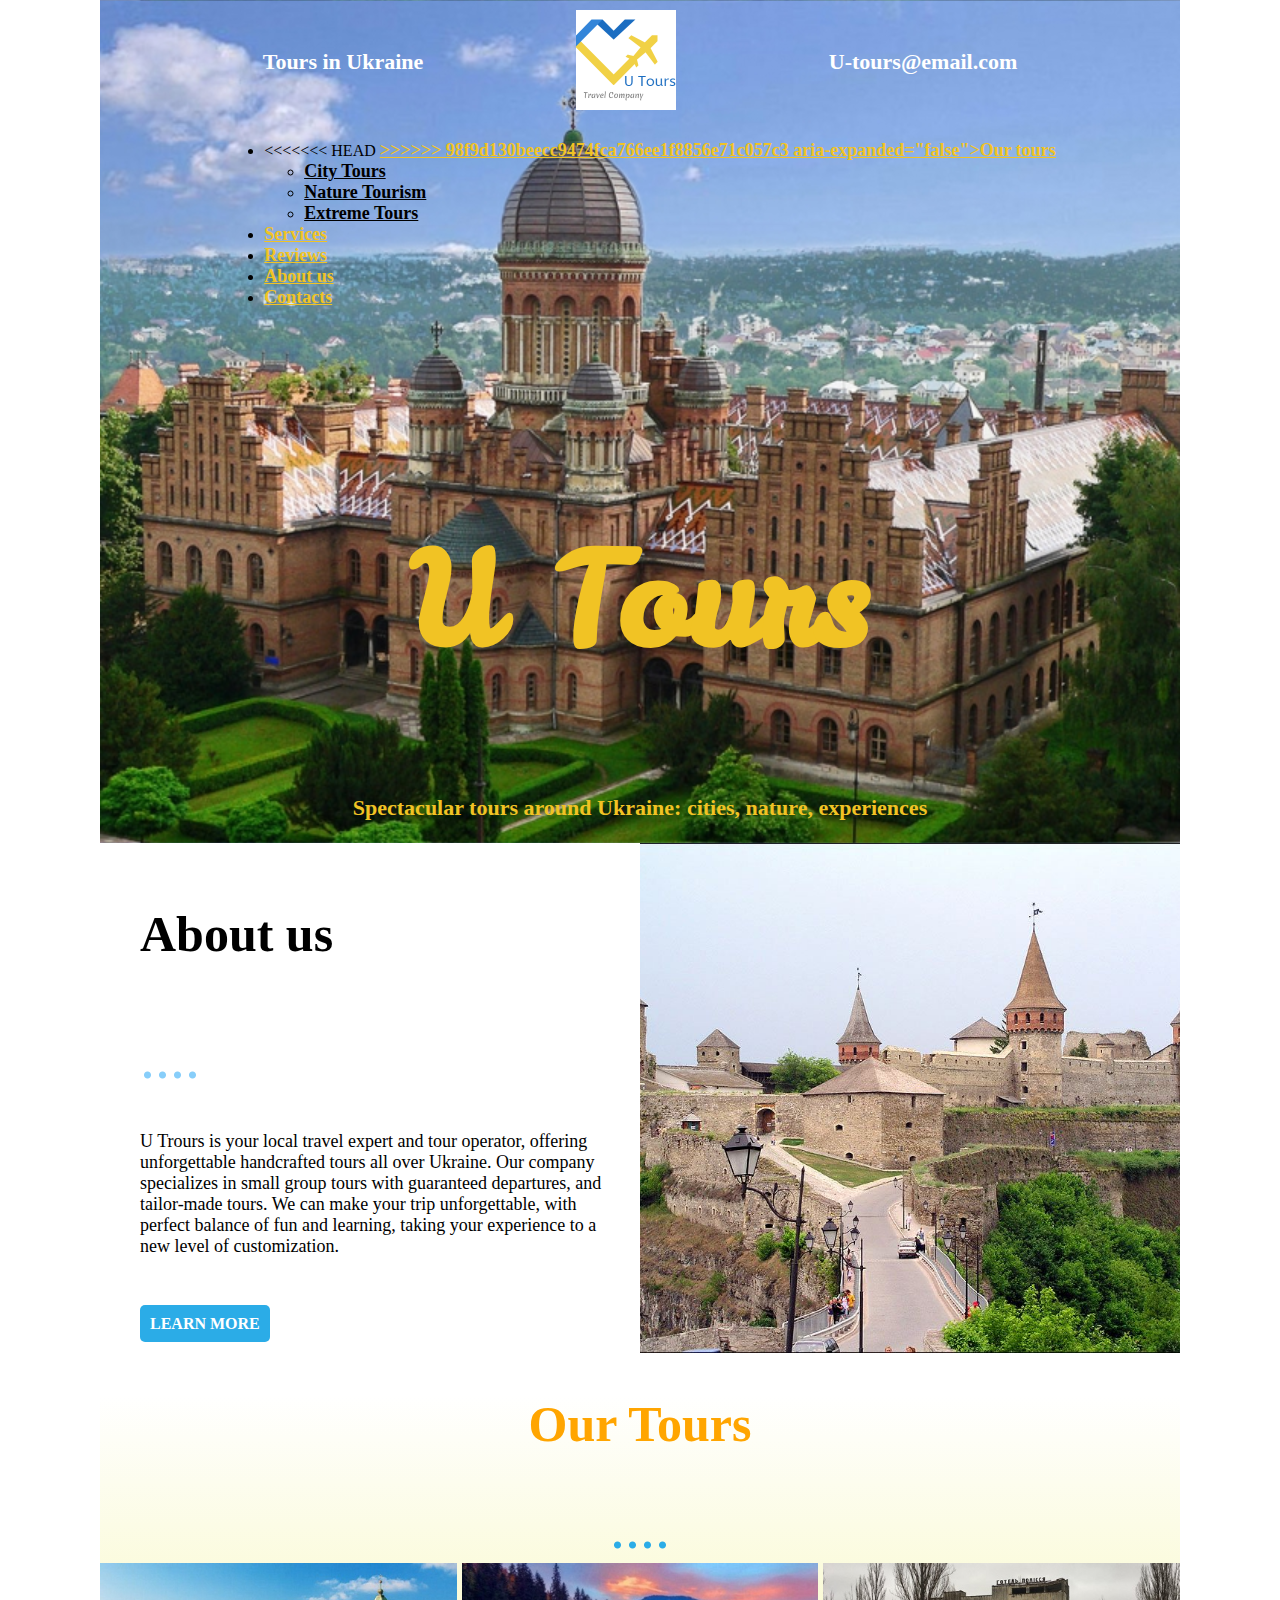
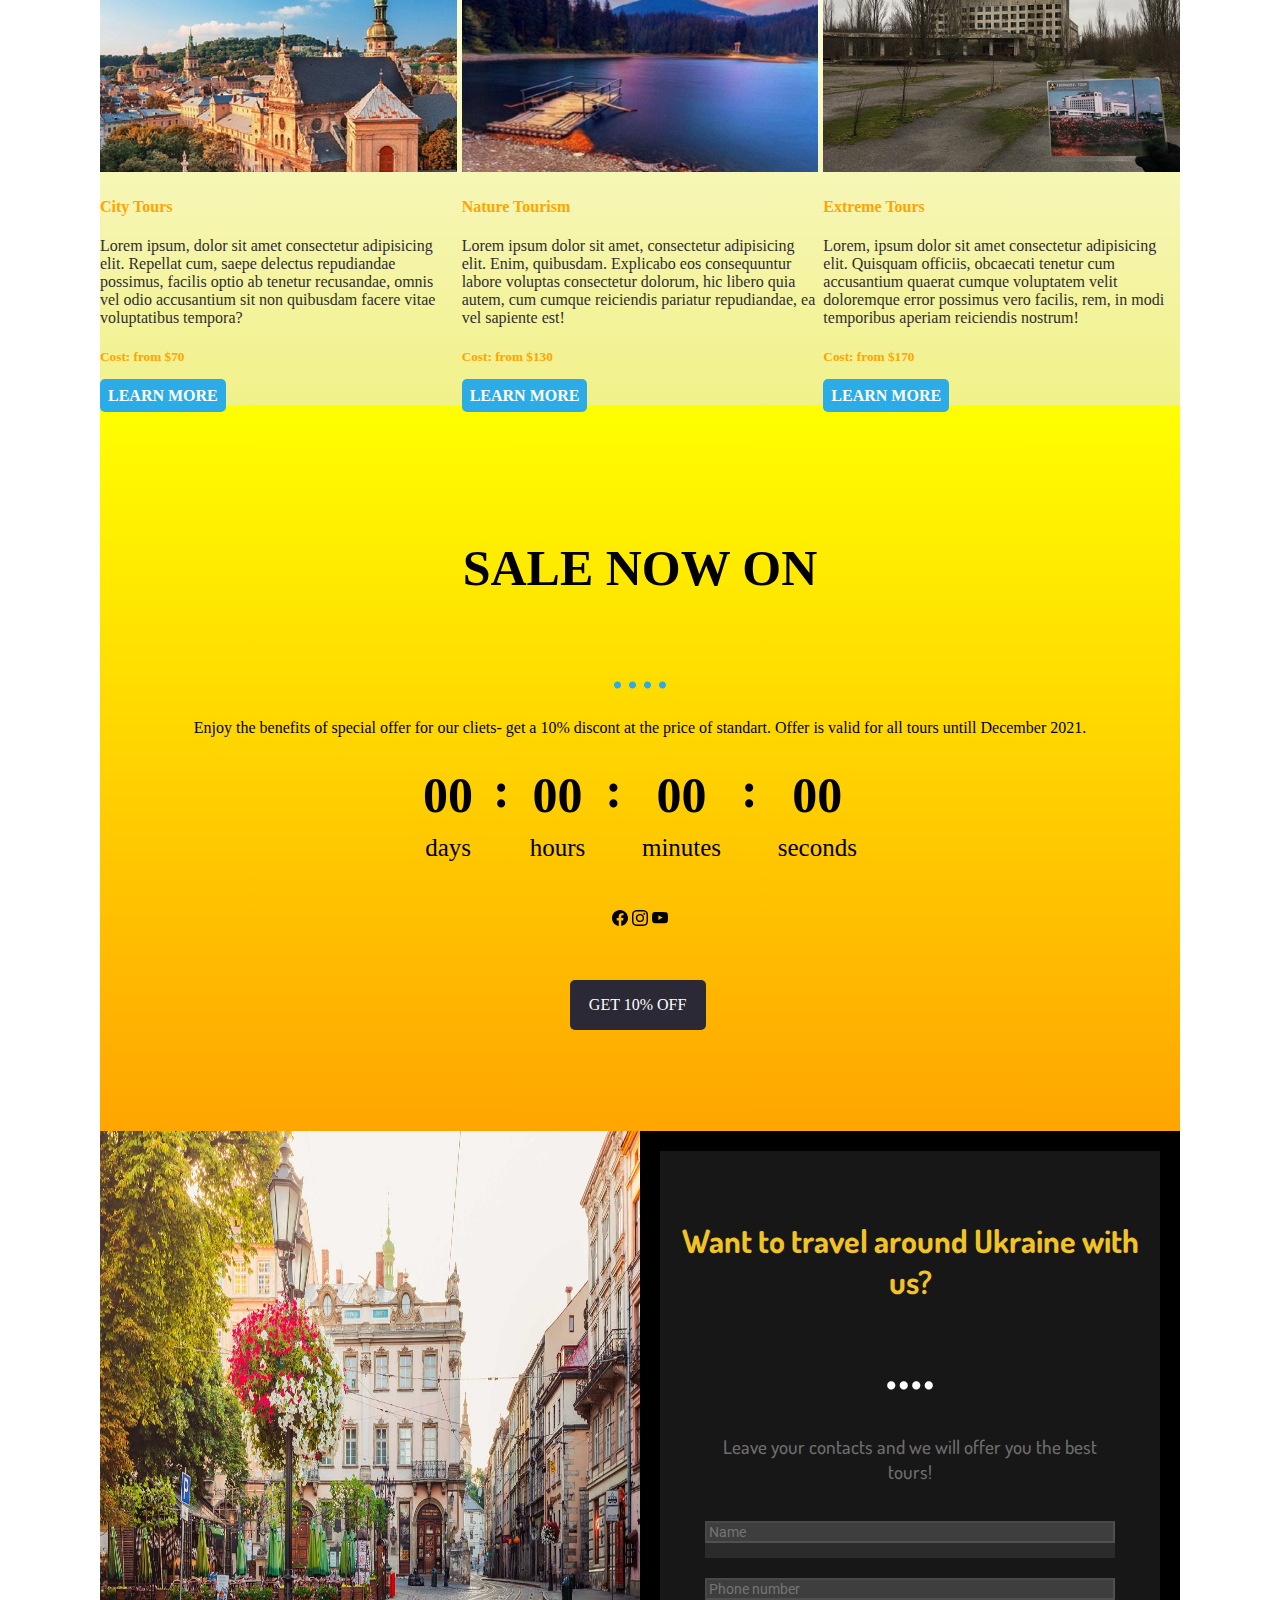
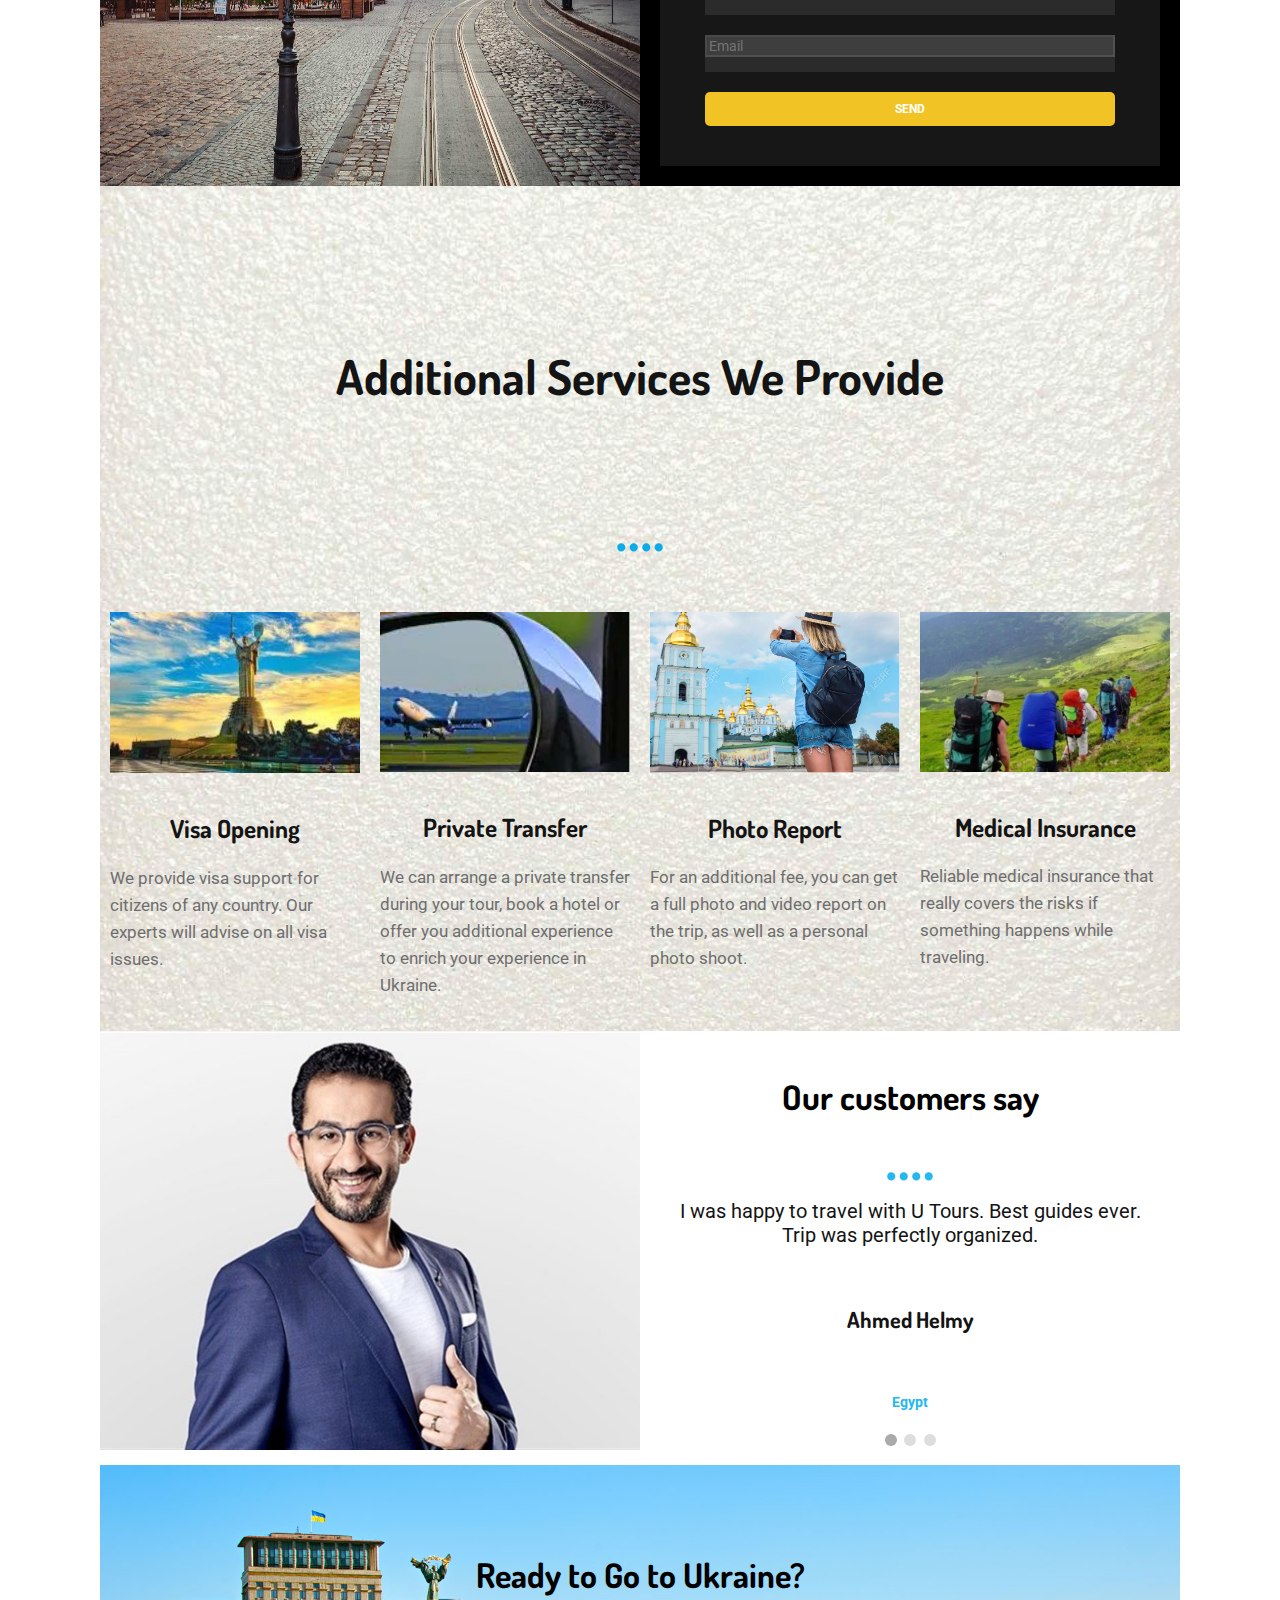
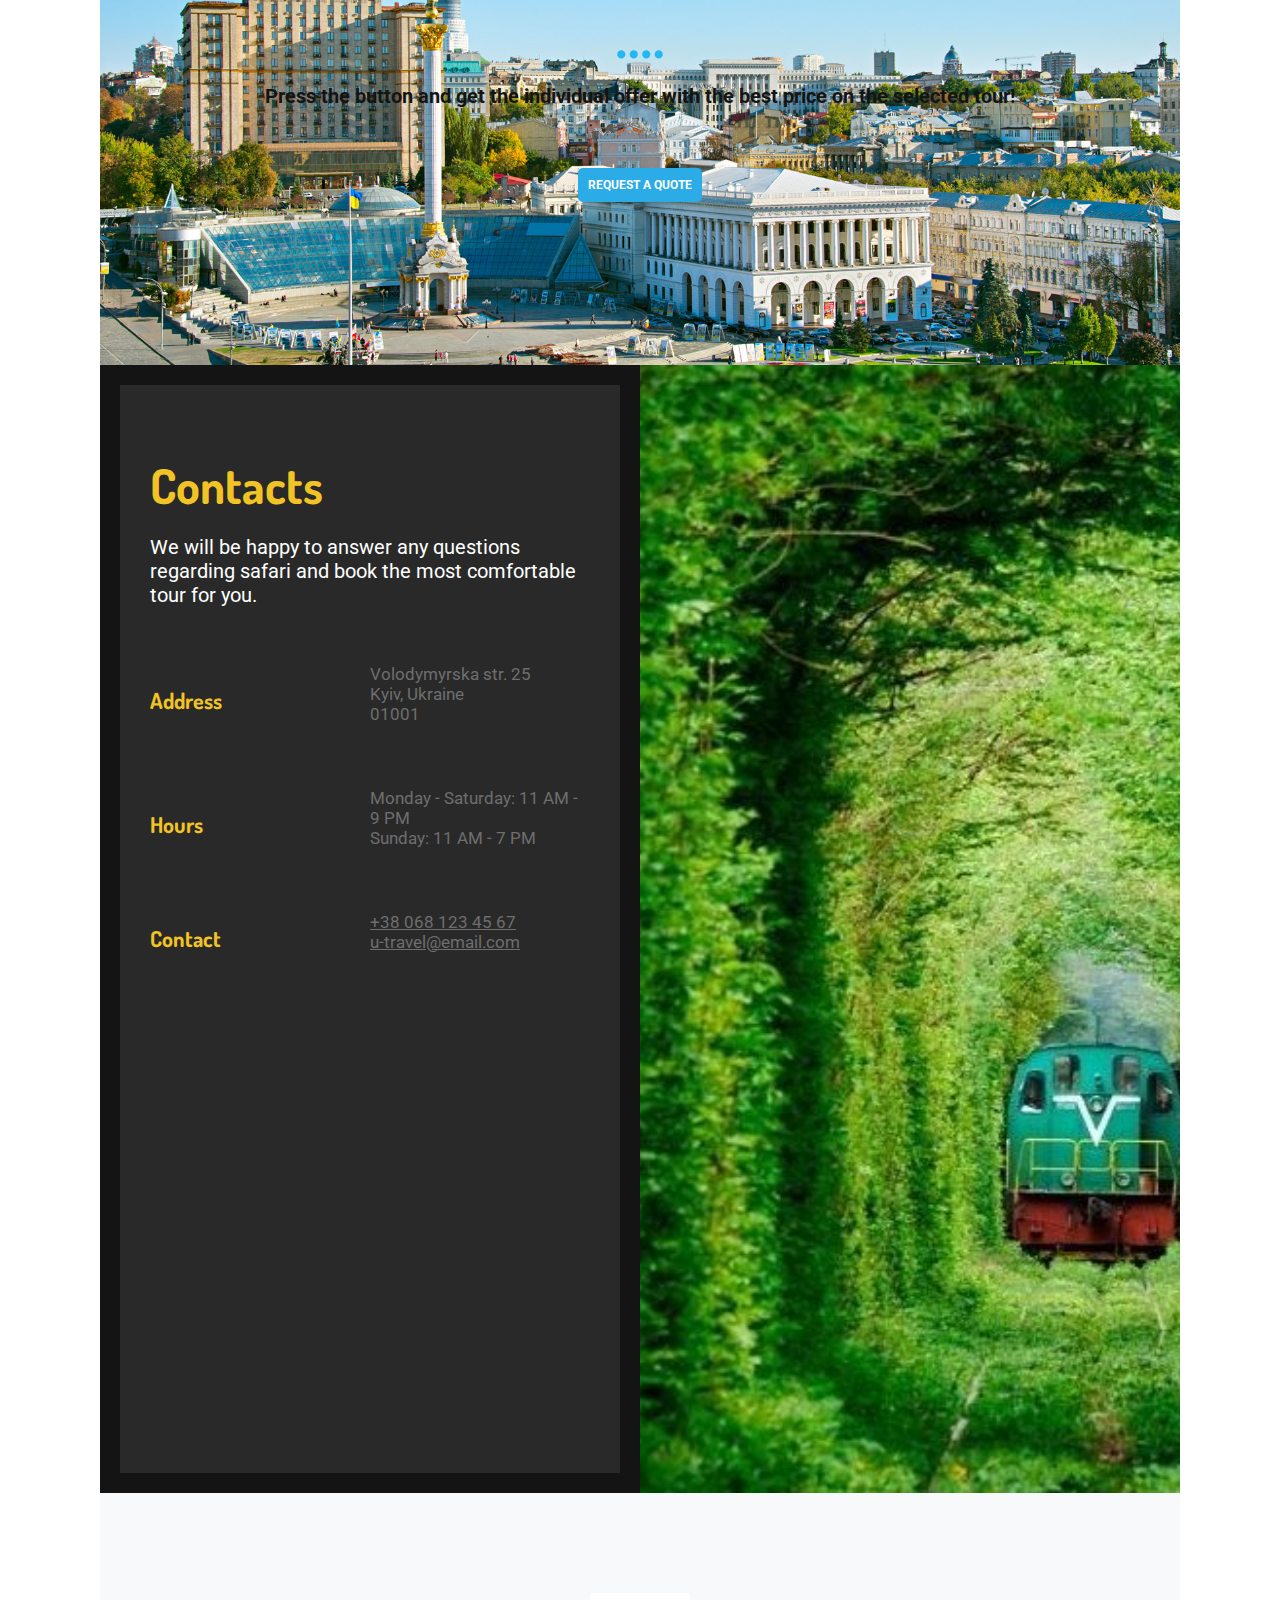
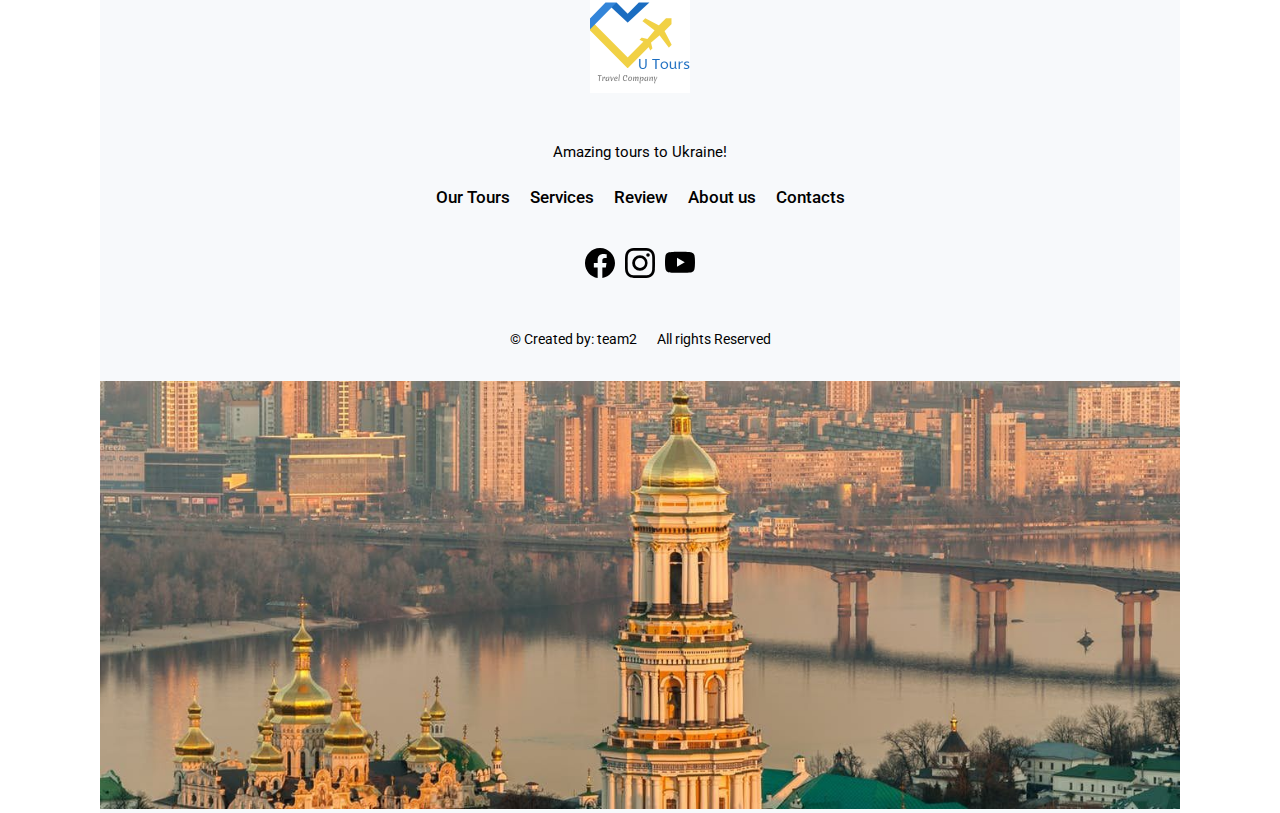
==== commit 8811c5cc: "Added JS Customers Block" ====
--- a/index.html
+++ b/index.html
@@ -27,7 +27,11 @@
         <nav class="navbar">
             <ul class="nav nav-pills">
                 <li class="nav-item dropdown">
+<<<<<<< HEAD
                     <a class="nav-link dropdown-toggle" data-bs-toggle="dropdown" href="#ourtours" role="button"
+=======
+                    <a class="nav-link dropdown-toggle" data-bs-toggle="dropdown" href="#our-tours" role="button"
+>>>>>>> 98f9d130beecc9474fca766ee1f8856e71c057c3
                         aria-expanded="false">Our tours</a>
                     <ul class="dropdown-menu">
                         <li><a class="dropdown-item" href="our-tours.html">City Tours</a></li>
@@ -58,8 +62,13 @@
                     <div class="modal-content-nav-menu">
                         <ul class="main-nav-menu">
                             <div class="dropdown">
+<<<<<<< HEAD
                                 <a class="btn btn-secondary dropdown-toggle bg-transparent" href="#" role="button"
                                     id="dropdownMenuLink" data-bs-toggle="dropdown" aria-expanded="false">
+=======
+                                <a class="btn btn-secondary dropdown-toggle bg-transparent" href="#our-tours"
+                                    role="button" id="dropdownMenuLink" data-bs-toggle="dropdown" aria-expanded="false">
+>>>>>>> 98f9d130beecc9474fca766ee1f8856e71c057c3
                                     Our tours
                                 </a>
                                 <ul class="dropdown-menu" aria-labelledby="dropdownMenuLink">
@@ -72,6 +81,10 @@
                             <li><a href="#reviews">Reviews</a></li>
                             <li><a href="#about-us">About us</a></li>
                             <li><a href="#contacts">Contacts</a></li>
+<<<<<<< HEAD
+=======
+                            <li><a href="#email">U-tours@email.com</a></li>
+>>>>>>> 98f9d130beecc9474fca766ee1f8856e71c057c3
                         </ul>
                     </div>
                 </div>
@@ -300,7 +313,6 @@
         </div>
         <!-- Sasha block end-->
 
-
         <!--Mariana's Section Page1-->
         <section class="slider">
             <div class="item">
@@ -401,8 +413,8 @@
                         <h3 class="cont">Contact</h3>
                     </div>
                     <ul class="address-list phone-and-mail">
-                        <li>+38 068 123 45 67</li>
-                        <li>u-travel@email.com</li>
+                        <li><a class="phone-and-mail" href="tel:+38 068 123 45 67">+38 068 123 45 67</a></li>
+                        <li><a class="phone-and-mail" href="mailto:u-travel@email.com">u-travel@email.com</a></li>
                     </ul>
                 </div>
                 <div>
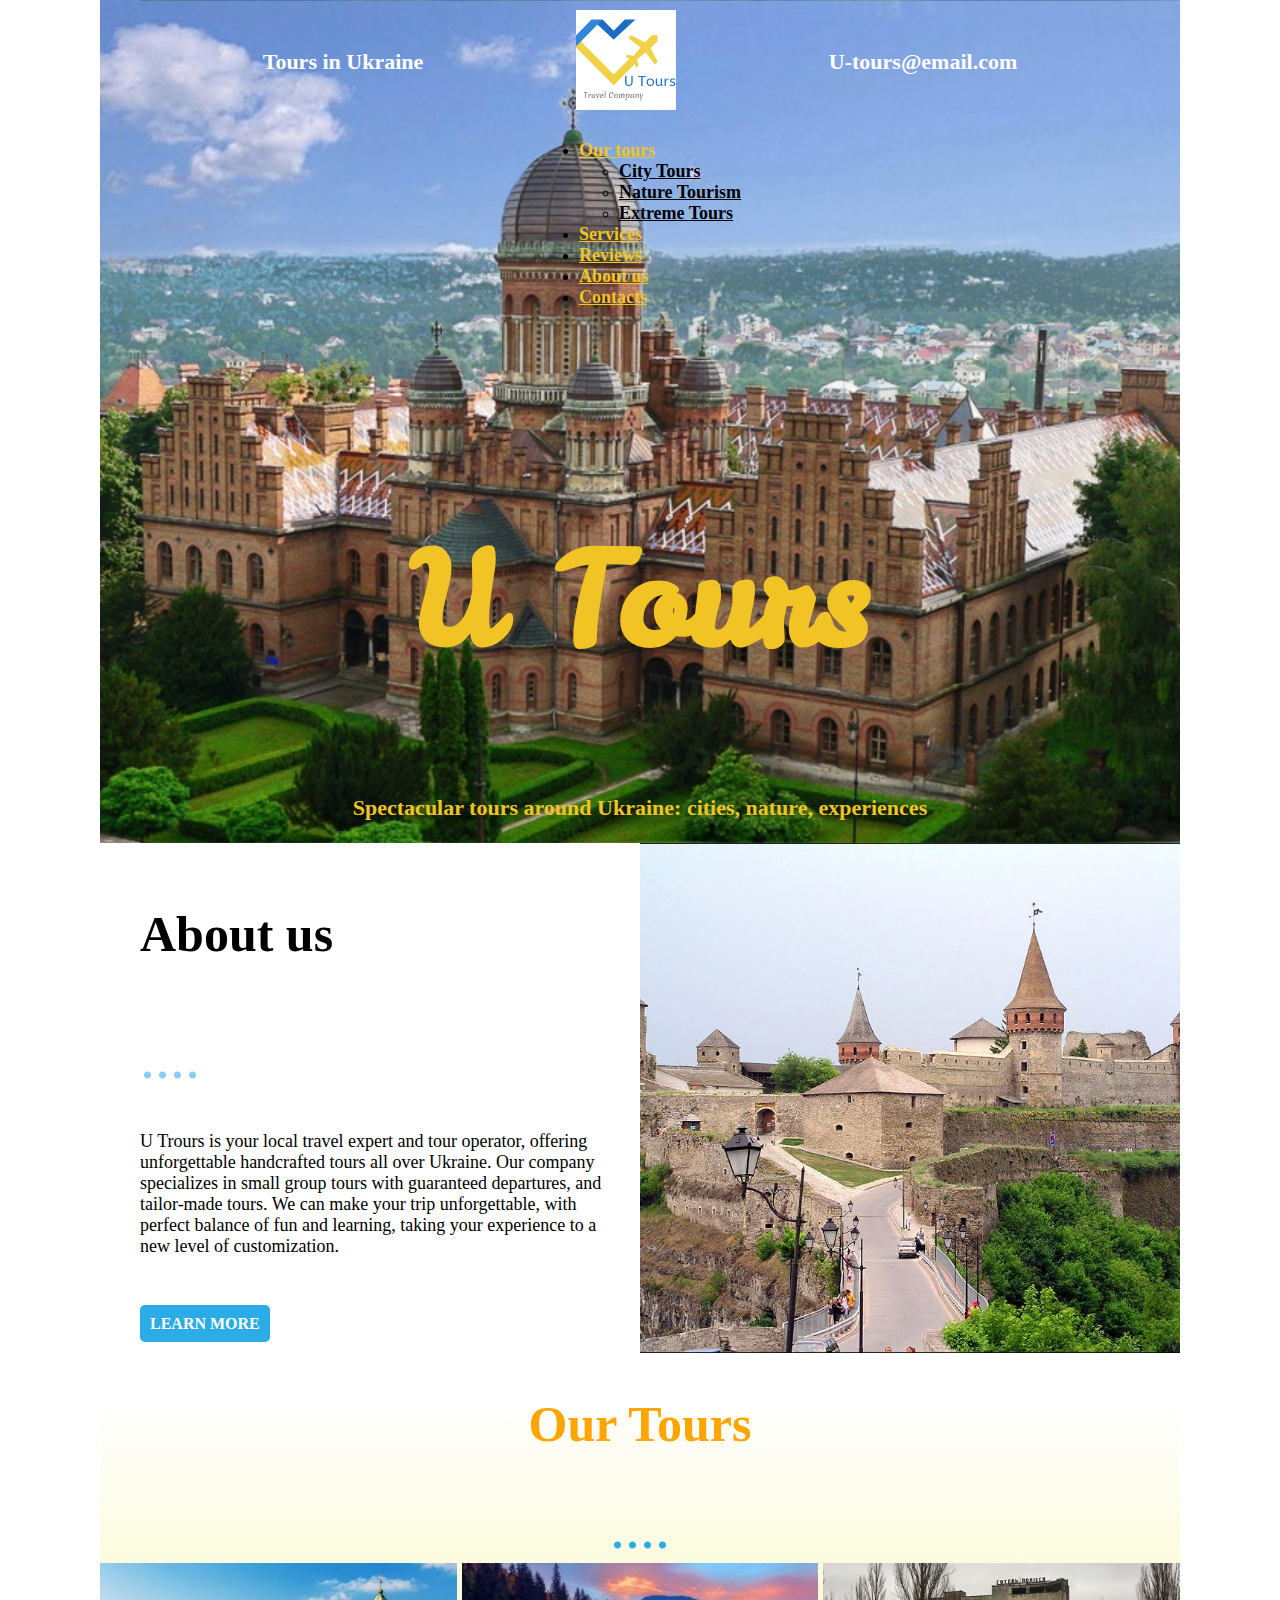
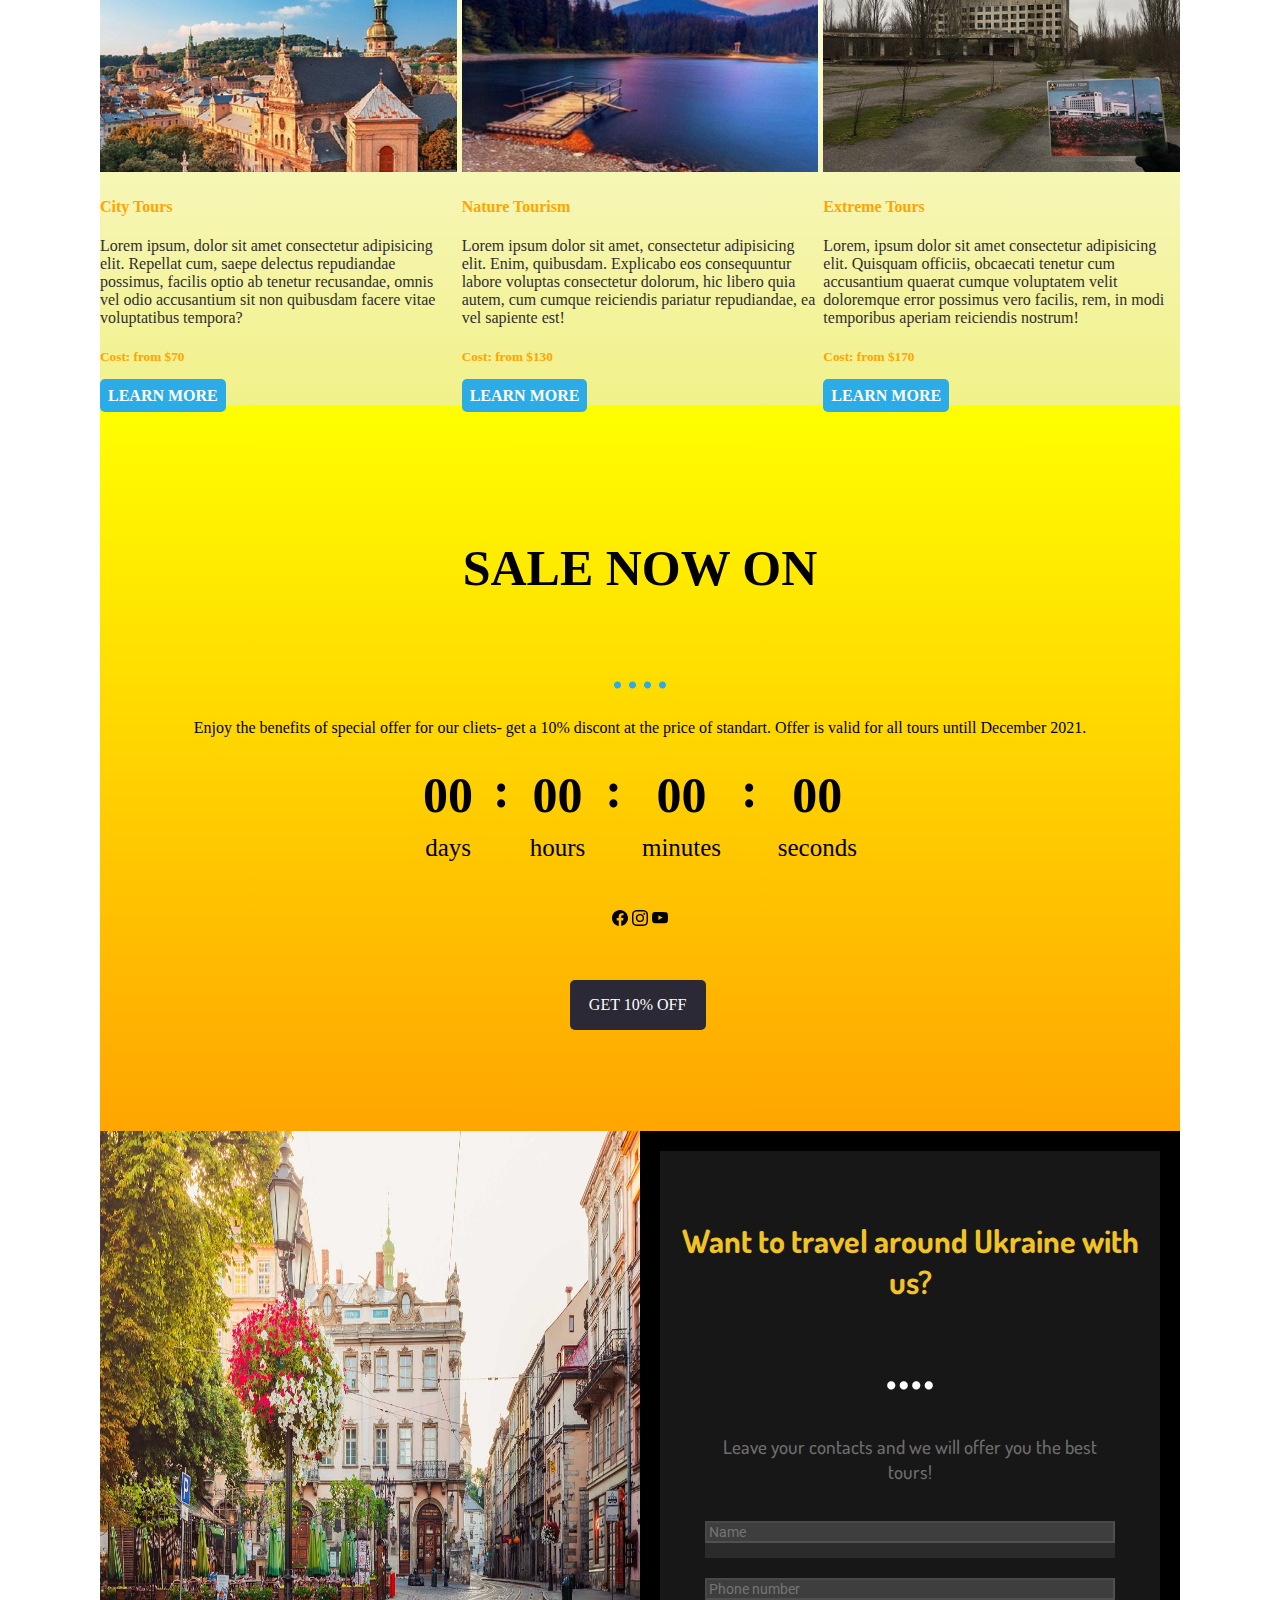
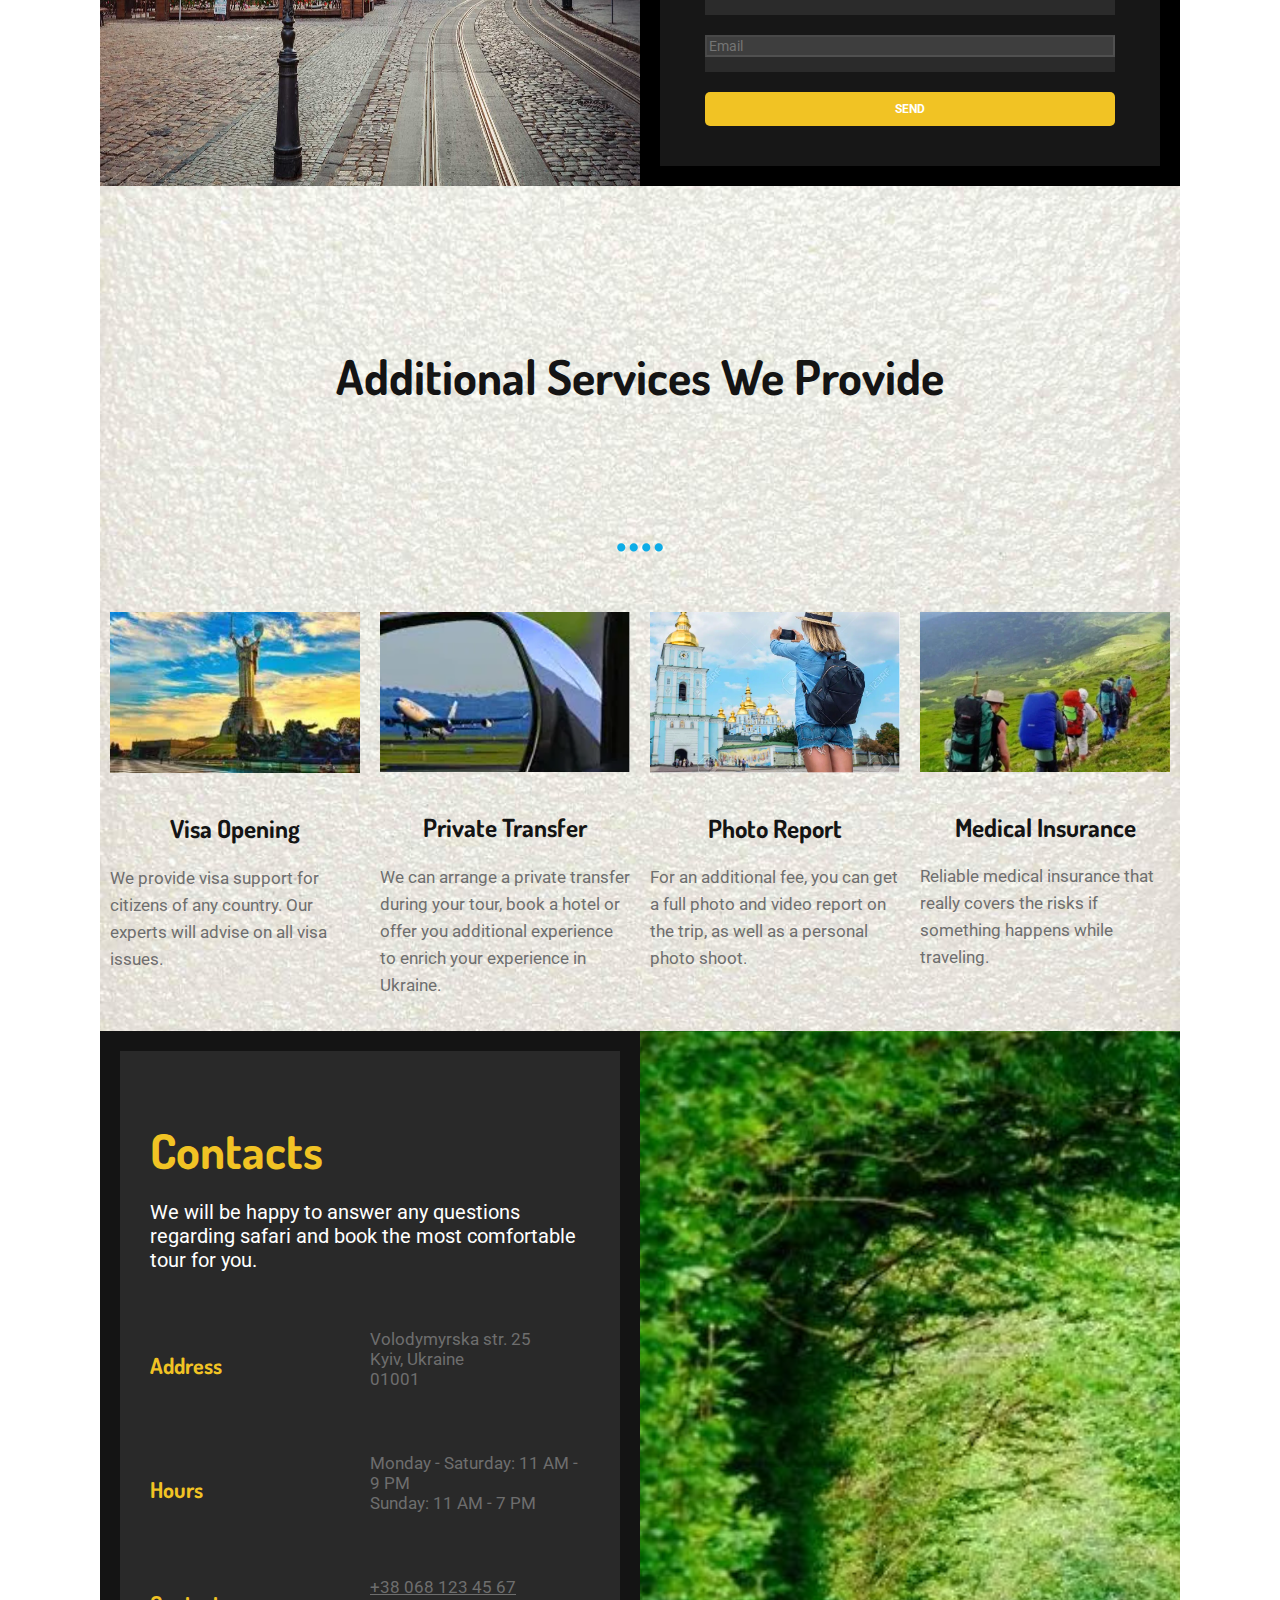
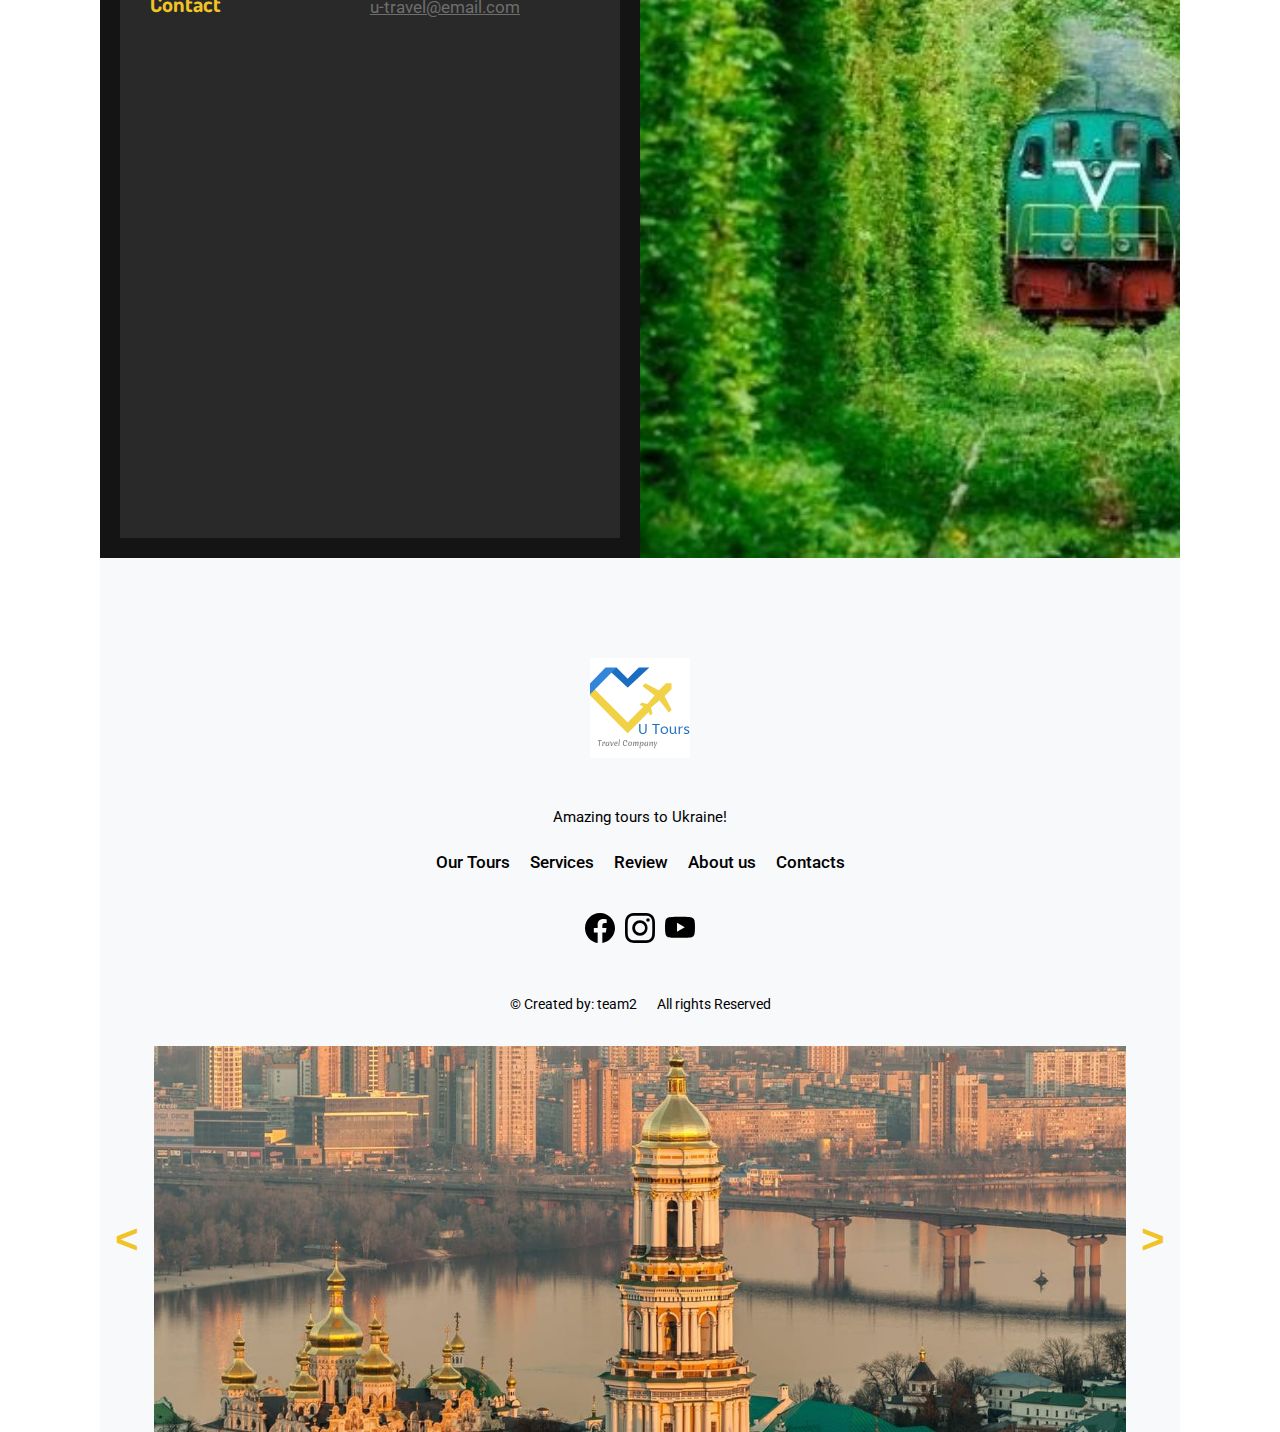
==== commit e3d430c3: "add footer carousel" ====
--- a/index.html
+++ b/index.html
@@ -27,11 +27,7 @@
         <nav class="navbar">
             <ul class="nav nav-pills">
                 <li class="nav-item dropdown">
-<<<<<<< HEAD
-                    <a class="nav-link dropdown-toggle" data-bs-toggle="dropdown" href="#ourtours" role="button"
-=======
                     <a class="nav-link dropdown-toggle" data-bs-toggle="dropdown" href="#our-tours" role="button"
->>>>>>> 98f9d130beecc9474fca766ee1f8856e71c057c3
                         aria-expanded="false">Our tours</a>
                     <ul class="dropdown-menu">
                         <li><a class="dropdown-item" href="our-tours.html">City Tours</a></li>
@@ -62,13 +58,8 @@
                     <div class="modal-content-nav-menu">
                         <ul class="main-nav-menu">
                             <div class="dropdown">
-<<<<<<< HEAD
-                                <a class="btn btn-secondary dropdown-toggle bg-transparent" href="#" role="button"
-                                    id="dropdownMenuLink" data-bs-toggle="dropdown" aria-expanded="false">
-=======
                                 <a class="btn btn-secondary dropdown-toggle bg-transparent" href="#our-tours"
                                     role="button" id="dropdownMenuLink" data-bs-toggle="dropdown" aria-expanded="false">
->>>>>>> 98f9d130beecc9474fca766ee1f8856e71c057c3
                                     Our tours
                                 </a>
                                 <ul class="dropdown-menu" aria-labelledby="dropdownMenuLink">
@@ -81,10 +72,7 @@
                             <li><a href="#reviews">Reviews</a></li>
                             <li><a href="#about-us">About us</a></li>
                             <li><a href="#contacts">Contacts</a></li>
-<<<<<<< HEAD
-=======
                             <li><a href="#email">U-tours@email.com</a></li>
->>>>>>> 98f9d130beecc9474fca766ee1f8856e71c057c3
                         </ul>
                     </div>
                 </div>
@@ -313,74 +301,8 @@
         </div>
         <!-- Sasha block end-->
 
-        <!--Mariana's Section Page1-->
-        <section class="slider">
-            <div class="item">
-                <img src="img/carousel-img1.jpg" alt="Customer1">
-                <div class="slideText" style="text-align:center;color:black;">
-                      <h2 class="customer-heading">Our customers say</h2>
-                    <div class="customer-dots">....</div>
-                                <p class="customer-text">I was happy to travel with U Tours. Best guides ever.
-                        Trip was perfectly organized.</p>
-                                <h3 class="customer-name">Ahmed Helmy</h3>
-                                <h5 class="customer-country">Egypt</h5>
-
-                    <div class="slider-dots">
-                        <span class="slider-dots_item" onclick="currentxSlide(1)"></span>
-                        <span class="slider-dots_item" onclick="currentxSlide(2)"></span>
-                        <span class="slider-dots_item" onclick="currentxSlide(3)"></span>
-                    </div>
-
-                </div>
-            </div>
-            <div class="item">
-                <img src="img/carousel-img2.jpg" alt="Customer2">
-                <div class="slideText" style="text-align:center;color:black;">
-                     <h2 class="customer-heading">Our customers say</h2>
-                    <div class="customer-dots">....</div>
-                                <p class="customer-text">My tour included Kyiv, Chornobyl,
-                        Lviv and Carpathian mountains.
-                        Absolutely stunning!
-                        <br>U Tours is a great travel agency.</p>
-                                <h3 class="customer-name">Geff Gordons</h3>
-                                <h5 class="customer-country">UK</h5>
-                    <div class="slider-dots">
-                        <span class="slider-dots_item" onclick="currentxSlide(1)"></span>
-                        <span class="slider-dots_item" onclick="currentxSlide(2)"></span>
-                        <span class="slider-dots_item" onclick="currentxSlide(3)"></span>
-                    </div>
-                </div>
-            </div>
-            <div class="item">
-                <img src="img/carousel-img3.jpg" alt="Customer3">
-                <div class="slideText" style="text-align:center;color:black;">
-                       <h2 class="customer-heading">Our customers say</h2>
-                    <div class="customer-dots">....</div>
-                                <p class="customer-text">U Tours is a reliable company that provides exlusive tours
-                        for their clients.<br>
-                        Thanks a lot for a great experience in Ukraine.</p>
-                                <h3 class="customer-name">Elisabeth Smith</h3>
-                                <h5 class="customer-country">Canada</h5>
-                    <div class="slider-dots">
-                        <span class="slider-dots_item" onclick="currentxSlide(1)"></span>
-                        <span class="slider-dots_item" onclick="currentxSlide(2)"></span>
-                        <span class="slider-dots_item" onclick="currentxSlide(3)"></span>
-                    </div>
-                </div>
-            </div>
-        </section>
-        <section class="ready-section">
-            <div class="ready-section-text">
-                <h2 class="customer-heading">Ready to Go to Ukraine?</h2>
-                <div class="customer-dots">....</div>
-                        <p class="customer-text">
-                    Press the button and get the individual offer with the best price on the selected tour!</p>
-                        <div class="button-ready-section">
-                    <a href="#contacts" class="button-ready">REQUEST A QUOTE</a>
-                </div>
-            </div>
-        </section>
-        <!--Mariana's Section End Page1-->
+
+        <!--Mariana's block here-->
 
         <!--Taras start-->
         <section id="contacts">
@@ -454,18 +376,21 @@
                     team2</a></li>
             <li>All rights Reserved</li>
         </ul>
-
-        <img id="footer-img" src="img/footer-kyiv.jfif" alt="Great Lavra Bell Tower">
+        <div class="footer-carousel">
+            <button class="prev-pic">&#60;</button>
+            <img class="footer-img" src="img/footer-kyiv.jfif" alt="Great Lavra Bell Tower">
+            <button class="next-pic">&#62;</button>
+        </div>
     </footer>
     <!--Taras end-->
 
     <script src="https://cdn.jsdelivr.net/npm/bootstrap@5.0.0-beta2/dist/js/bootstrap.bundle.min.js"
         integrity="sha384-b5kHyXgcpbZJO/tY9Ul7kGkf1S0CWuKcCD38l8YkeH8z8QjE0GmW1gYU5S9FOnJ0"
         crossorigin="anonymous"></script>
-    <script src="js/customers.js"></script>
     <script src="js/additional-services.js"></script>
     <script src="js/time-count.js"></script>
     <script src="js/modal-window.js"></script>
+    <script src="js/footer-carousel.js"></script>
 </body>
 
 </html>--- a/css/contacts-footer.css
+++ b/css/contacts-footer.css
@@ -5,14 +5,12 @@
 #contacts {
     background-color: var(--contacts-background-color);
 }
-
-@media (min-width: 768px) {
+@media (min-width: 768px){
     #contacts {
         display: grid;
         grid-template-columns: 1fr 1fr;
     }
 }
-
 .all-cont {
     background-color: var(--allcont-container-color);
     margin: 20px;
@@ -22,47 +20,40 @@
 .cont {
     font-family: Dosis, sans-serif;
     font-size: 34px;
-    color: var(--hcolor);
+    color:var(--hcolor);
     font-weight: 700;
     margin-bottom: 20px;
 }
-
 .all-cont>p {
-    font-family: Roboto, sans-serif;
+    font-family: Roboto,sans-serif;
     font-size: 20px;
     color: white;
     padding-bottom: 10px;
 }
-
 .all-cont h3 {
     font-size: 22px;
     font-weight: 700;
 }
-
 .adr {
     padding: 10px 0 10px 0;
 }
-
 .address-list {
     padding: 0;
     font-size: 17px;
-    font-family: Roboto, sans-serif;
-    color: var(--contacts-text-color);
+    font-family: Roboto,sans-serif;
+    color:var(--contacts-text-color);
     font-weight: 400;
     list-style-type: none;
     padding-bottom: 10px;
 }
-
 .phone-and-mail {
     text-decoration: underline;
-    color: var(--contacts-text-color);
+    color:var(--contacts-text-color);
 }
-
 .phone-and-mail:hover {
-    color: var(--contacts-text-color);
+    color:var(--contacts-text-color);
     text-decoration: none;
 }
-
 @media(min-width: 768px) {
     .adr {
         display: grid;
@@ -81,28 +72,26 @@
         background-size: cover;
         background-position: 35%;
     }
+
 }
 
 iframe {
     width: 100%;
 }
-
 #contact-pic {
     width: 100%;
     height: 100%;
 }
 
 footer {
-    background-color: var(--footer-background-color);
+    background-color:var(--footer-background-color);
     width: 100%;
     padding-top: 100px;
 }
-
 footer a {
     color: var(--black);
     text-decoration: none;
 }
-
 #footer-logo {
     width: 100px;
     display: flex;
@@ -110,79 +99,85 @@
     margin-left: auto;
     margin-right: auto;
 }
-
 #amazing {
     display: flex;
     justify-content: center;
     font-size: 15px;
-    font-family: Roboto, sans-serif;
+    font-family: Roboto,sans-serif;
     margin: 50px 10px 10px 10px;
 }
-
 .footer-menu {
     list-style-type: none;
     padding: 0;
 }
-
 .footer-menu li {
     text-align: center;
     font-size: 17px;
-    font-family: Roboto, sans-serif;
+    font-family: Roboto,sans-serif;
     font-weight: 500;
+
 }
-
-.footer-menu a:hover {
-    color: var(--footer-horer-color);
+.footer-menu a:hover{
+    color:var(--footer-horer-color);
 }
-
-.footer-menu>li {
+.footer-menu>li{
     padding: 10px;
 }
-
 @media (min-width: 768px) {
     footer .footer-menu {
         display: flex;
         justify-content: center;
     }
 }
-
 .footer-social {
     display: flex;
     justify-content: center;
     padding: 10px;
 }
-
 .footer-social img {
     width: 30px;
     padding: 5px;
 }
-
 .created-by {
     list-style-type: none;
     text-align: center;
     padding: 10px;
     font-size: 14px;
-    font-family: Roboto, sans-serif;
+    font-family: Roboto,sans-serif;
     padding: 10px;
 }
-
 .created-by li {
     padding: 10px;
 }
-
 .created-by a:hover {
     color: var(--footer-horer-color);
 }
-
 @media (min-width: 600px) {
     .created-by {
         display: flex;
         justify-content: center;
     }
 }
-
-#footer-img {
-    width: 100%;
+.footer-carousel {
+    display: grid;
+    grid-template-columns: 10% 80% 10%;
 }
-
+.footer-img {
+    display: block;
+   width: 100%;
+}
+.footer-carousel>button {
+    font-size: 18px;
+    font-weight: bold;
+    color: var(--hcolor);
+}
+@media (min-width: 800px) {
+    .footer-carousel {
+        display: grid;
+        grid-template-columns: 5% 90% 5%;
+    }
+    .footer-carousel>button {
+        font-size: 40px;
+    }
+}
 /*Taras end*/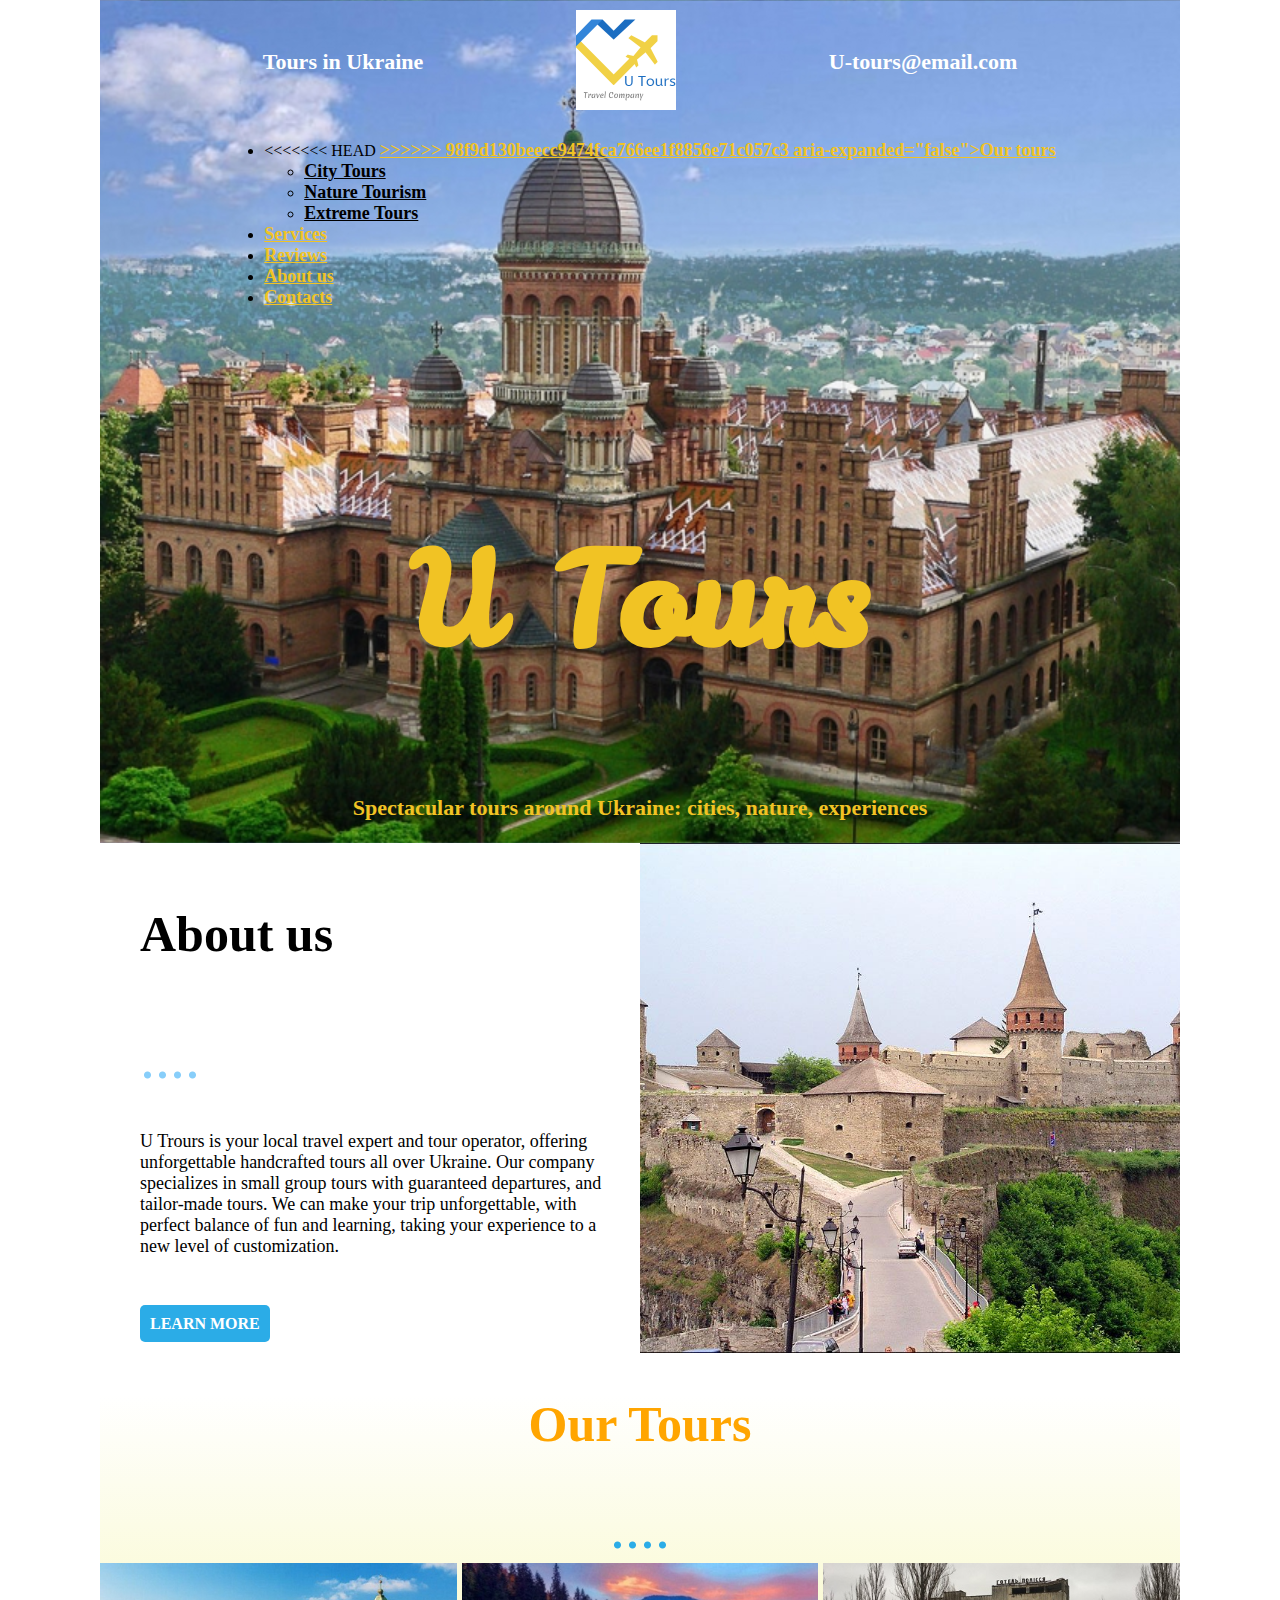
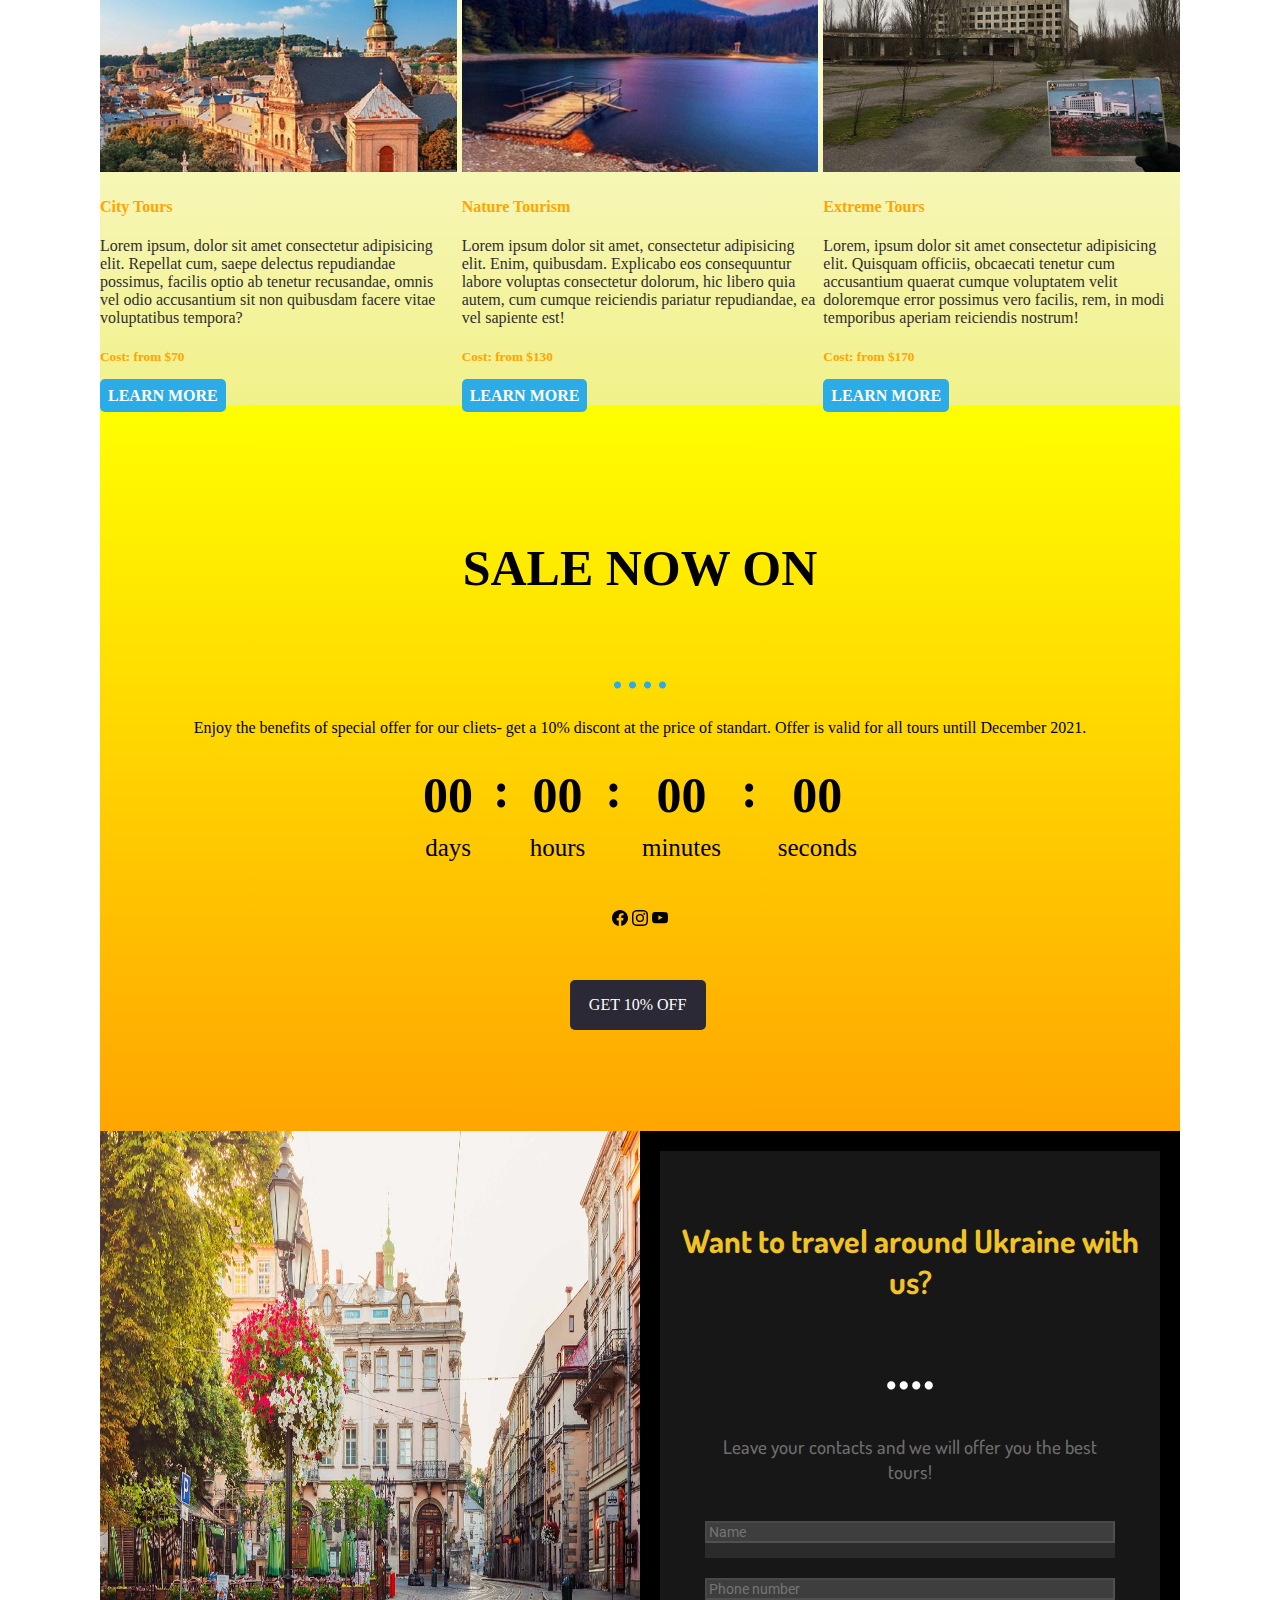
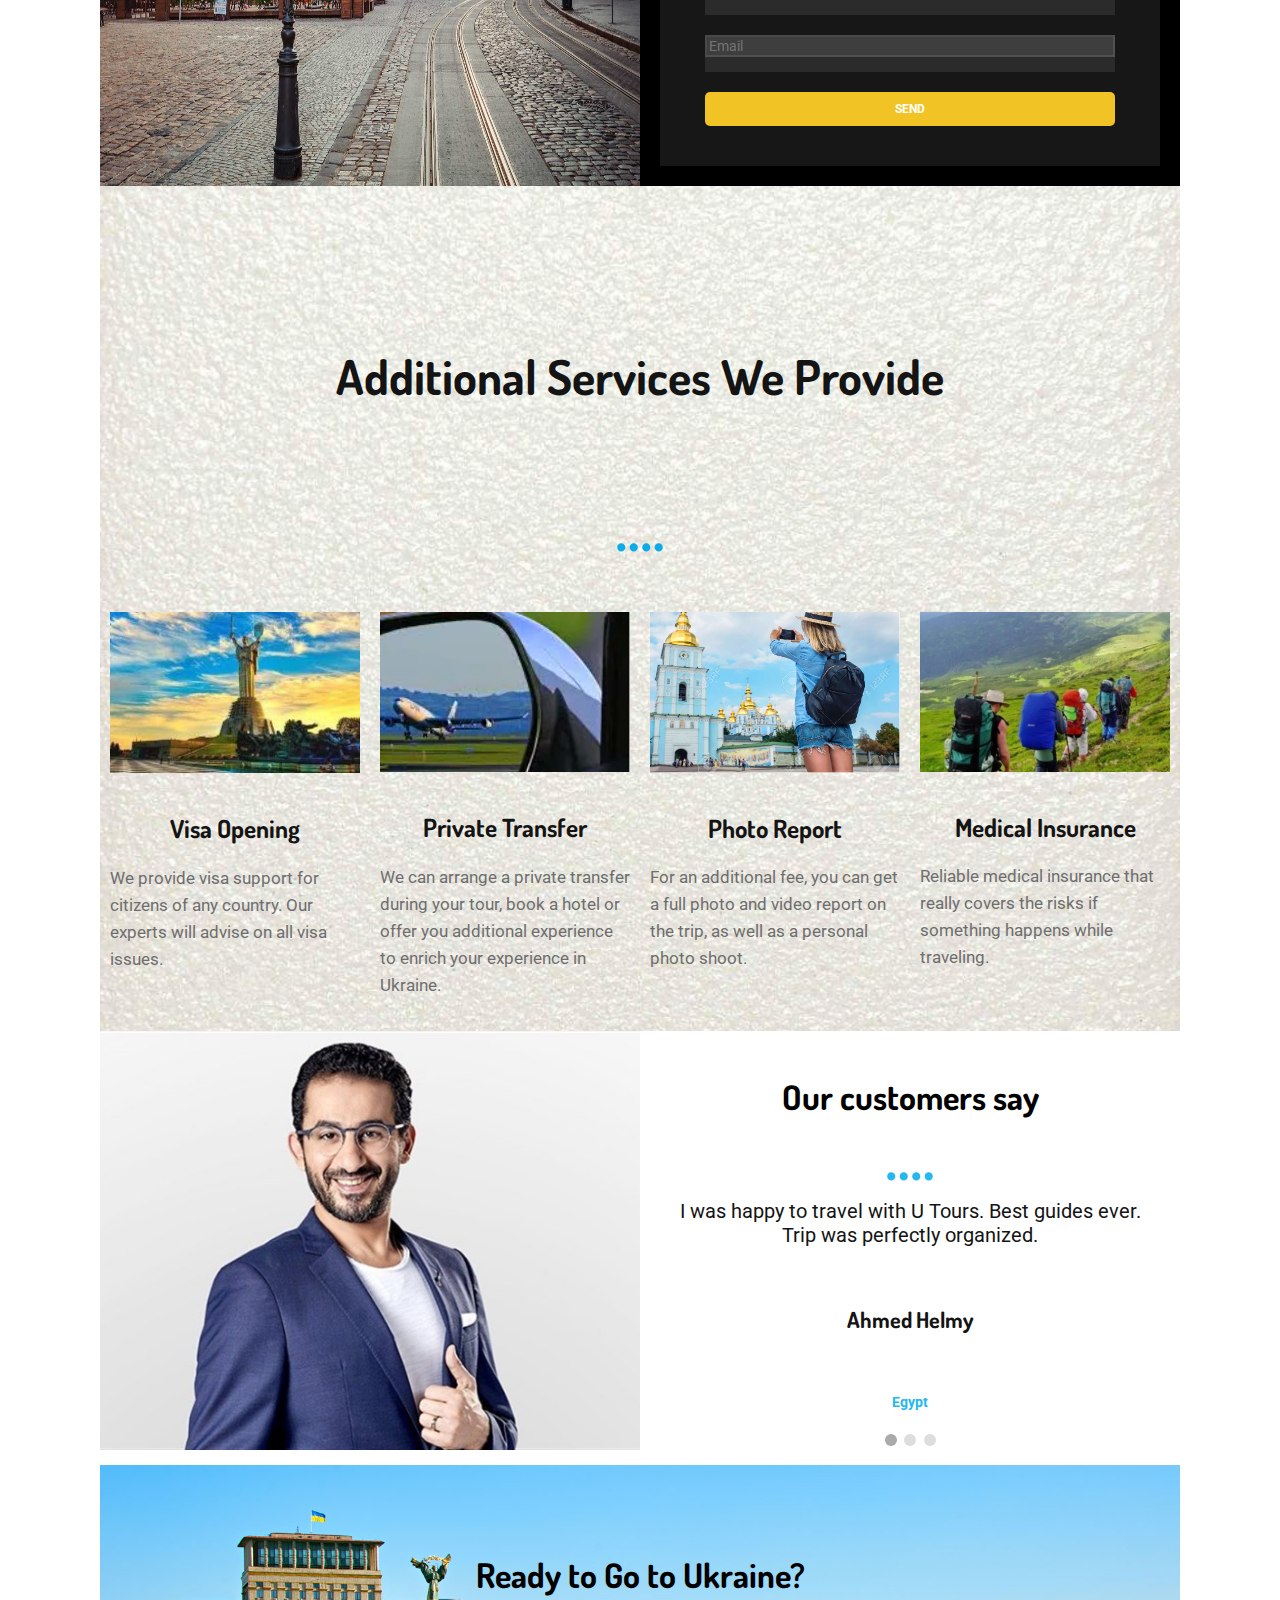
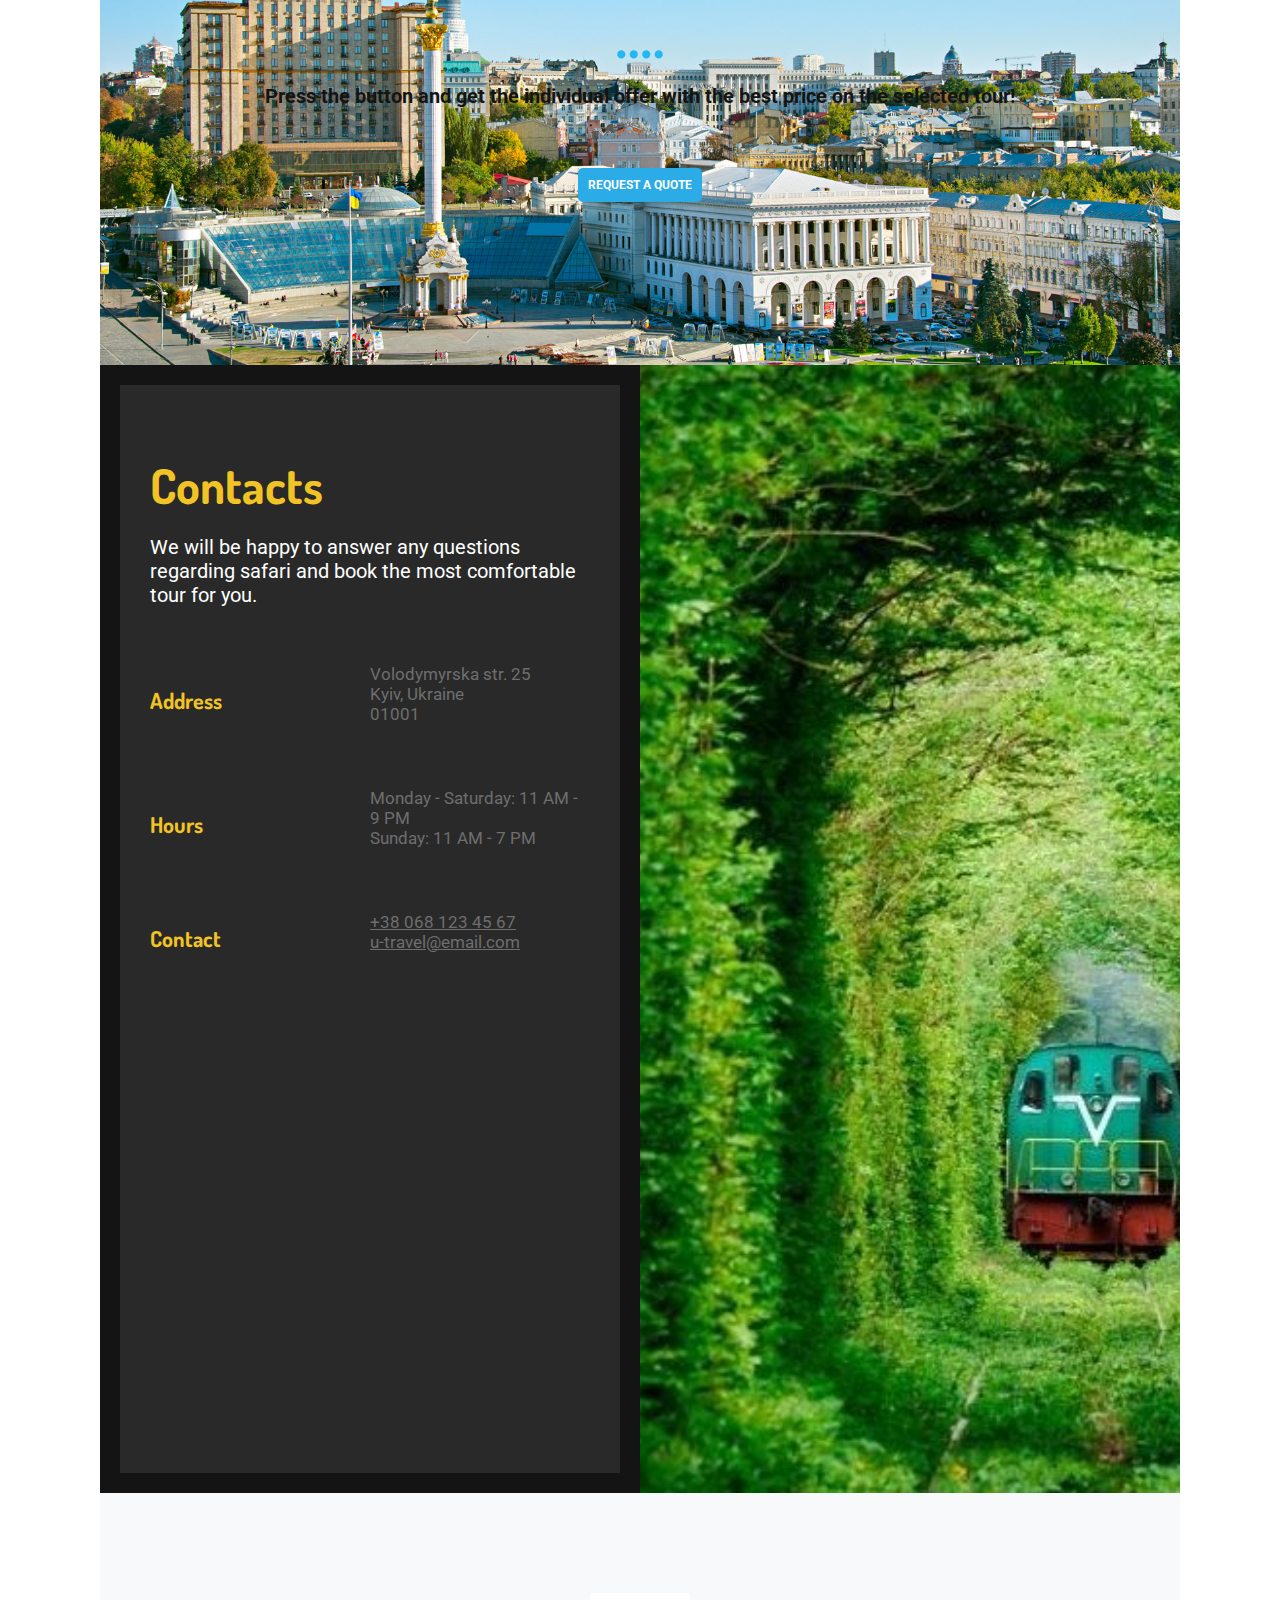
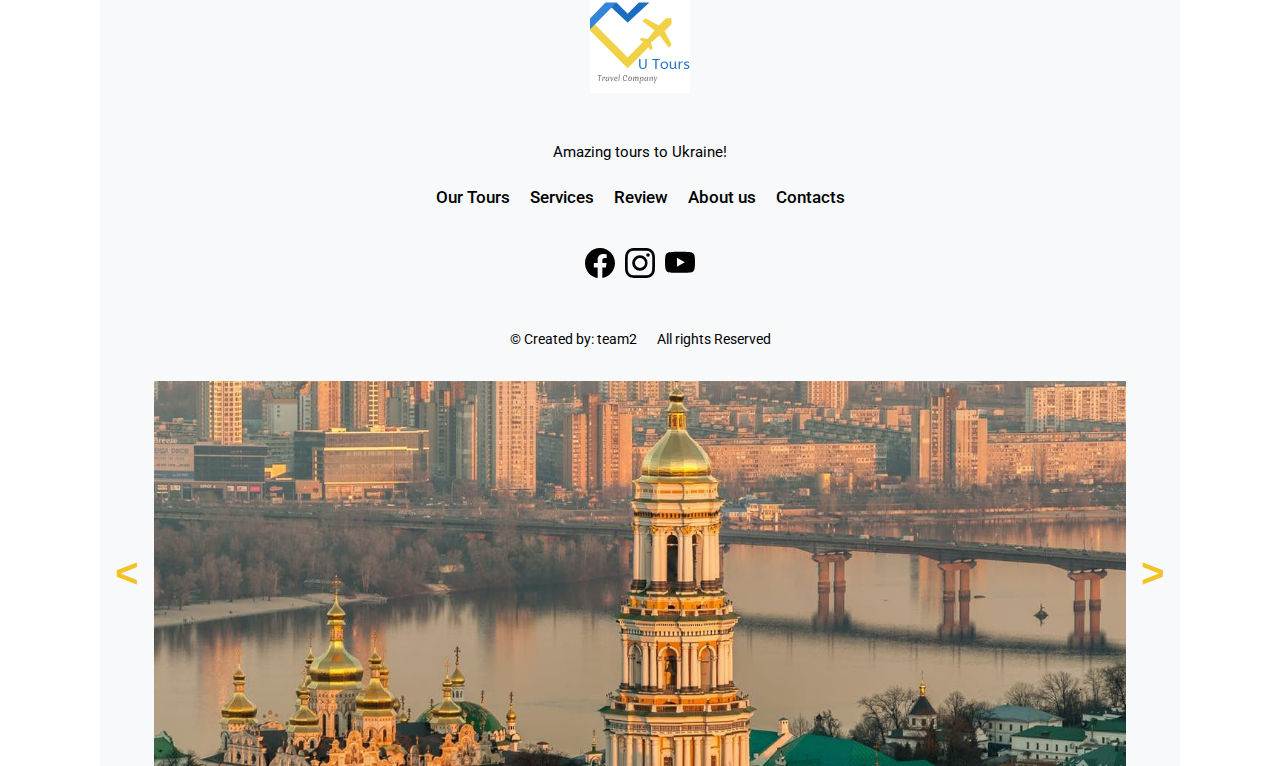
==== commit 89565727: "add carousel" ====
--- a/index.html
+++ b/index.html
@@ -27,7 +27,11 @@
         <nav class="navbar">
             <ul class="nav nav-pills">
                 <li class="nav-item dropdown">
+<<<<<<< HEAD
+                    <a class="nav-link dropdown-toggle" data-bs-toggle="dropdown" href="#ourtours" role="button"
+=======
                     <a class="nav-link dropdown-toggle" data-bs-toggle="dropdown" href="#our-tours" role="button"
+>>>>>>> 98f9d130beecc9474fca766ee1f8856e71c057c3
                         aria-expanded="false">Our tours</a>
                     <ul class="dropdown-menu">
                         <li><a class="dropdown-item" href="our-tours.html">City Tours</a></li>
@@ -58,8 +62,13 @@
                     <div class="modal-content-nav-menu">
                         <ul class="main-nav-menu">
                             <div class="dropdown">
+<<<<<<< HEAD
+                                <a class="btn btn-secondary dropdown-toggle bg-transparent" href="#" role="button"
+                                    id="dropdownMenuLink" data-bs-toggle="dropdown" aria-expanded="false">
+=======
                                 <a class="btn btn-secondary dropdown-toggle bg-transparent" href="#our-tours"
                                     role="button" id="dropdownMenuLink" data-bs-toggle="dropdown" aria-expanded="false">
+>>>>>>> 98f9d130beecc9474fca766ee1f8856e71c057c3
                                     Our tours
                                 </a>
                                 <ul class="dropdown-menu" aria-labelledby="dropdownMenuLink">
@@ -72,7 +81,10 @@
                             <li><a href="#reviews">Reviews</a></li>
                             <li><a href="#about-us">About us</a></li>
                             <li><a href="#contacts">Contacts</a></li>
+<<<<<<< HEAD
+=======
                             <li><a href="#email">U-tours@email.com</a></li>
+>>>>>>> 98f9d130beecc9474fca766ee1f8856e71c057c3
                         </ul>
                     </div>
                 </div>
@@ -301,8 +313,74 @@
         </div>
         <!-- Sasha block end-->
 
-
-        <!--Mariana's block here-->
+        <!--Mariana's Section Page1-->
+        <section class="slider">
+            <div class="item">
+                <img src="img/carousel-img1.jpg" alt="Customer1">
+                <div class="slideText" style="text-align:center;color:black;">
+                      <h2 class="customer-heading">Our customers say</h2>
+                    <div class="customer-dots">....</div>
+                                <p class="customer-text">I was happy to travel with U Tours. Best guides ever.
+                        Trip was perfectly organized.</p>
+                                <h3 class="customer-name">Ahmed Helmy</h3>
+                                <h5 class="customer-country">Egypt</h5>
+
+                    <div class="slider-dots">
+                        <span class="slider-dots_item" onclick="currentxSlide(1)"></span>
+                        <span class="slider-dots_item" onclick="currentxSlide(2)"></span>
+                        <span class="slider-dots_item" onclick="currentxSlide(3)"></span>
+                    </div>
+
+                </div>
+            </div>
+            <div class="item">
+                <img src="img/carousel-img2.jpg" alt="Customer2">
+                <div class="slideText" style="text-align:center;color:black;">
+                     <h2 class="customer-heading">Our customers say</h2>
+                    <div class="customer-dots">....</div>
+                                <p class="customer-text">My tour included Kyiv, Chornobyl,
+                        Lviv and Carpathian mountains.
+                        Absolutely stunning!
+                        <br>U Tours is a great travel agency.</p>
+                                <h3 class="customer-name">Geff Gordons</h3>
+                                <h5 class="customer-country">UK</h5>
+                    <div class="slider-dots">
+                        <span class="slider-dots_item" onclick="currentxSlide(1)"></span>
+                        <span class="slider-dots_item" onclick="currentxSlide(2)"></span>
+                        <span class="slider-dots_item" onclick="currentxSlide(3)"></span>
+                    </div>
+                </div>
+            </div>
+            <div class="item">
+                <img src="img/carousel-img3.jpg" alt="Customer3">
+                <div class="slideText" style="text-align:center;color:black;">
+                       <h2 class="customer-heading">Our customers say</h2>
+                    <div class="customer-dots">....</div>
+                                <p class="customer-text">U Tours is a reliable company that provides exlusive tours
+                        for their clients.<br>
+                        Thanks a lot for a great experience in Ukraine.</p>
+                                <h3 class="customer-name">Elisabeth Smith</h3>
+                                <h5 class="customer-country">Canada</h5>
+                    <div class="slider-dots">
+                        <span class="slider-dots_item" onclick="currentxSlide(1)"></span>
+                        <span class="slider-dots_item" onclick="currentxSlide(2)"></span>
+                        <span class="slider-dots_item" onclick="currentxSlide(3)"></span>
+                    </div>
+                </div>
+            </div>
+        </section>
+        <section class="ready-section">
+            <div class="ready-section-text">
+                <h2 class="customer-heading">Ready to Go to Ukraine?</h2>
+                <div class="customer-dots">....</div>
+                        <p class="customer-text">
+                    Press the button and get the individual offer with the best price on the selected tour!</p>
+                        <div class="button-ready-section">
+                    <a href="#contacts" class="button-ready">REQUEST A QUOTE</a>
+                </div>
+            </div>
+        </section>
+        <!--Mariana's Section End Page1-->
 
         <!--Taras start-->
         <section id="contacts">
@@ -387,6 +465,7 @@
     <script src="https://cdn.jsdelivr.net/npm/bootstrap@5.0.0-beta2/dist/js/bootstrap.bundle.min.js"
         integrity="sha384-b5kHyXgcpbZJO/tY9Ul7kGkf1S0CWuKcCD38l8YkeH8z8QjE0GmW1gYU5S9FOnJ0"
         crossorigin="anonymous"></script>
+    <script src="js/customers.js"></script>
     <script src="js/additional-services.js"></script>
     <script src="js/time-count.js"></script>
     <script src="js/modal-window.js"></script>
--- a/css/contacts-footer.css
+++ b/css/contacts-footer.css
@@ -5,12 +5,14 @@
 #contacts {
     background-color: var(--contacts-background-color);
 }
-@media (min-width: 768px){
+
+@media (min-width: 768px) {
     #contacts {
         display: grid;
         grid-template-columns: 1fr 1fr;
     }
 }
+
 .all-cont {
     background-color: var(--allcont-container-color);
     margin: 20px;
@@ -20,40 +22,47 @@
 .cont {
     font-family: Dosis, sans-serif;
     font-size: 34px;
-    color:var(--hcolor);
+    color: var(--hcolor);
     font-weight: 700;
     margin-bottom: 20px;
 }
+
 .all-cont>p {
-    font-family: Roboto,sans-serif;
+    font-family: Roboto, sans-serif;
     font-size: 20px;
     color: white;
     padding-bottom: 10px;
 }
+
 .all-cont h3 {
     font-size: 22px;
     font-weight: 700;
 }
+
 .adr {
     padding: 10px 0 10px 0;
 }
+
 .address-list {
     padding: 0;
     font-size: 17px;
-    font-family: Roboto,sans-serif;
-    color:var(--contacts-text-color);
+    font-family: Roboto, sans-serif;
+    color: var(--contacts-text-color);
     font-weight: 400;
     list-style-type: none;
     padding-bottom: 10px;
 }
+
 .phone-and-mail {
     text-decoration: underline;
-    color:var(--contacts-text-color);
-}
+    color: var(--contacts-text-color);
+}
+
 .phone-and-mail:hover {
-    color:var(--contacts-text-color);
+    color: var(--contacts-text-color);
     text-decoration: none;
 }
+
 @media(min-width: 768px) {
     .adr {
         display: grid;
@@ -72,26 +81,28 @@
         background-size: cover;
         background-position: 35%;
     }
-
 }
 
 iframe {
     width: 100%;
 }
+
 #contact-pic {
     width: 100%;
     height: 100%;
 }
 
 footer {
-    background-color:var(--footer-background-color);
+    background-color: var(--footer-background-color);
     width: 100%;
     padding-top: 100px;
 }
+
 footer a {
     color: var(--black);
     text-decoration: none;
 }
+
 #footer-logo {
     width: 100px;
     display: flex;
@@ -99,65 +110,77 @@
     margin-left: auto;
     margin-right: auto;
 }
+
 #amazing {
     display: flex;
     justify-content: center;
     font-size: 15px;
-    font-family: Roboto,sans-serif;
+    font-family: Roboto, sans-serif;
     margin: 50px 10px 10px 10px;
 }
+
 .footer-menu {
     list-style-type: none;
     padding: 0;
 }
+
 .footer-menu li {
     text-align: center;
     font-size: 17px;
-    font-family: Roboto,sans-serif;
+    font-family: Roboto, sans-serif;
     font-weight: 500;
-
-}
-.footer-menu a:hover{
-    color:var(--footer-horer-color);
-}
-.footer-menu>li{
-    padding: 10px;
-}
+}
+
+.footer-menu a:hover {
+    color: var(--footer-horer-color);
+}
+
+.footer-menu>li {
+    padding: 10px;
+}
+
 @media (min-width: 768px) {
     footer .footer-menu {
         display: flex;
         justify-content: center;
     }
 }
+
 .footer-social {
     display: flex;
     justify-content: center;
     padding: 10px;
 }
+
 .footer-social img {
     width: 30px;
     padding: 5px;
 }
+
 .created-by {
     list-style-type: none;
     text-align: center;
     padding: 10px;
     font-size: 14px;
-    font-family: Roboto,sans-serif;
-    padding: 10px;
-}
+    font-family: Roboto, sans-serif;
+    padding: 10px;
+}
+
 .created-by li {
     padding: 10px;
 }
+
 .created-by a:hover {
     color: var(--footer-horer-color);
 }
+
 @media (min-width: 600px) {
     .created-by {
         display: flex;
         justify-content: center;
     }
 }
+<<<<<<< HEAD
 .footer-carousel {
     display: grid;
     grid-template-columns: 10% 80% 10%;
@@ -180,4 +203,11 @@
         font-size: 40px;
     }
 }
+=======
+
+#footer-img {
+    width: 100%;
+}
+
+>>>>>>> 8811c5cc93763b6429bcf051284bf4d27ae90286
 /*Taras end*/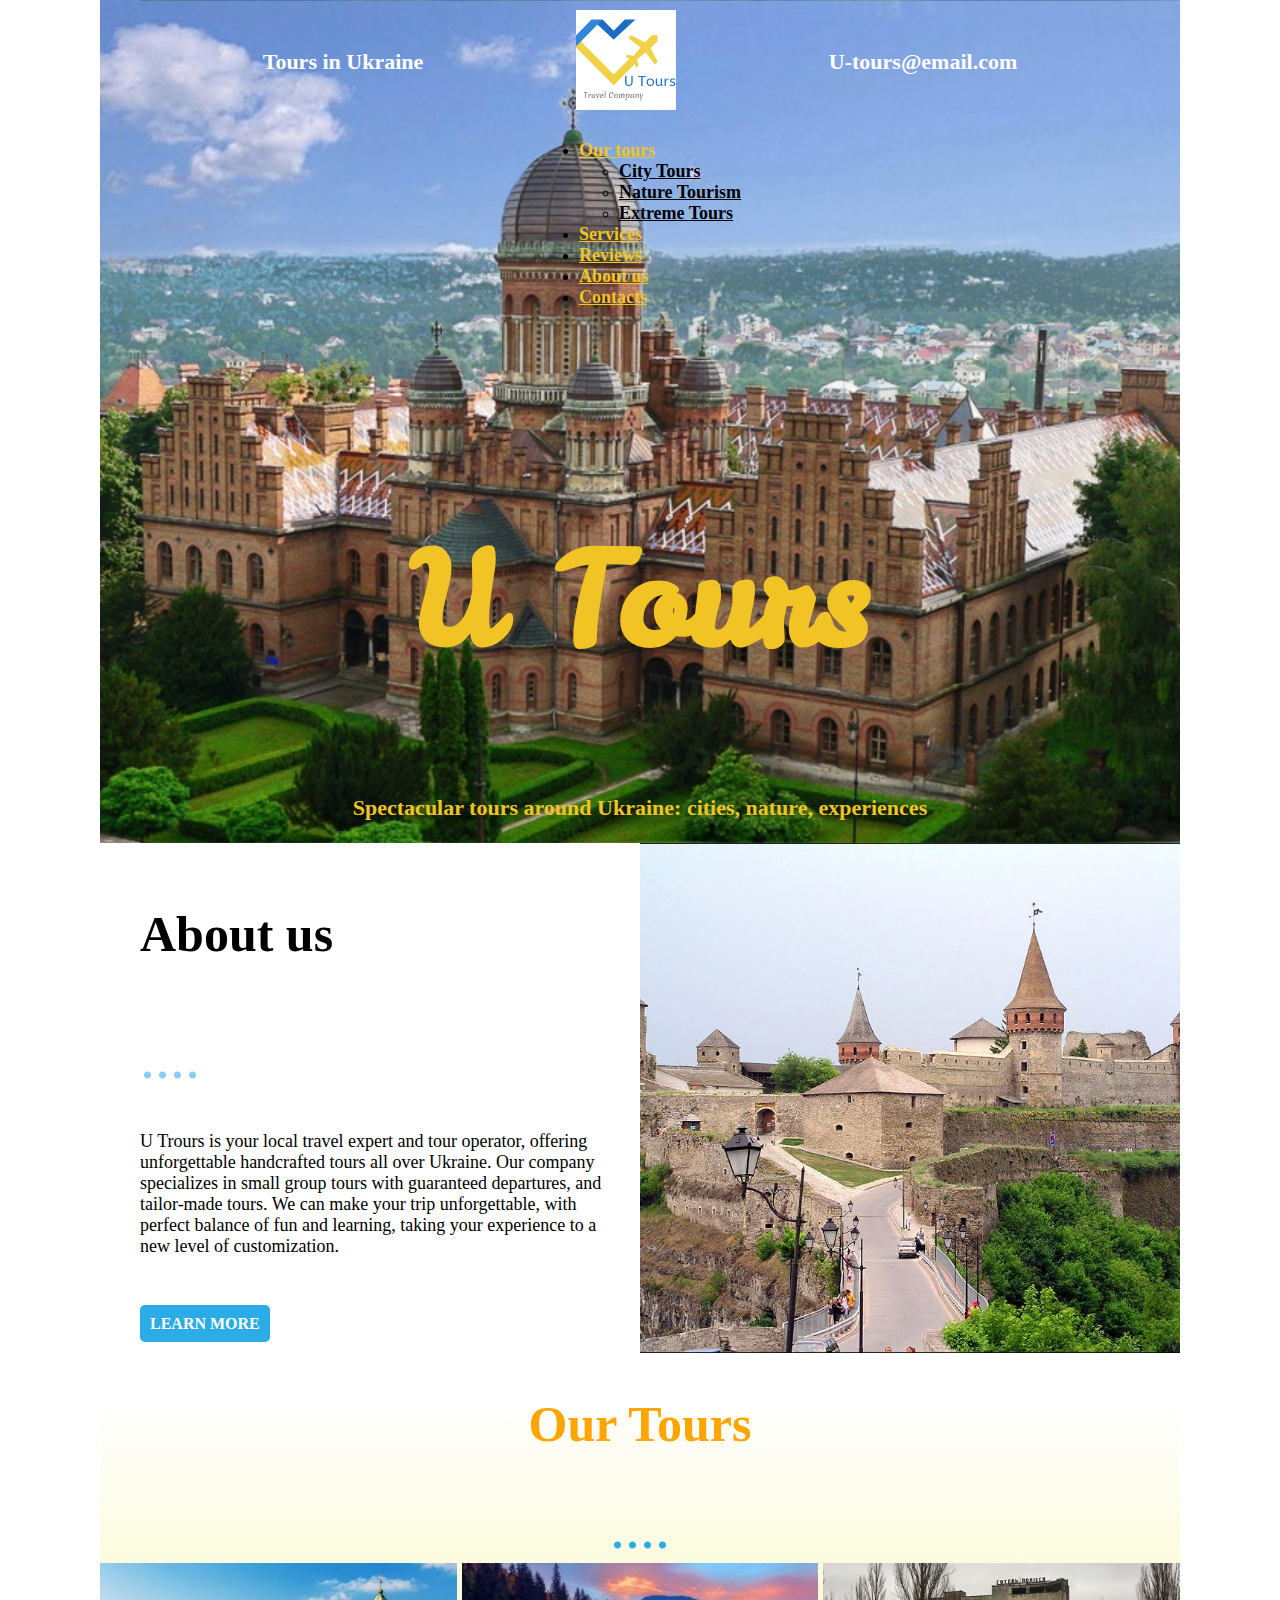
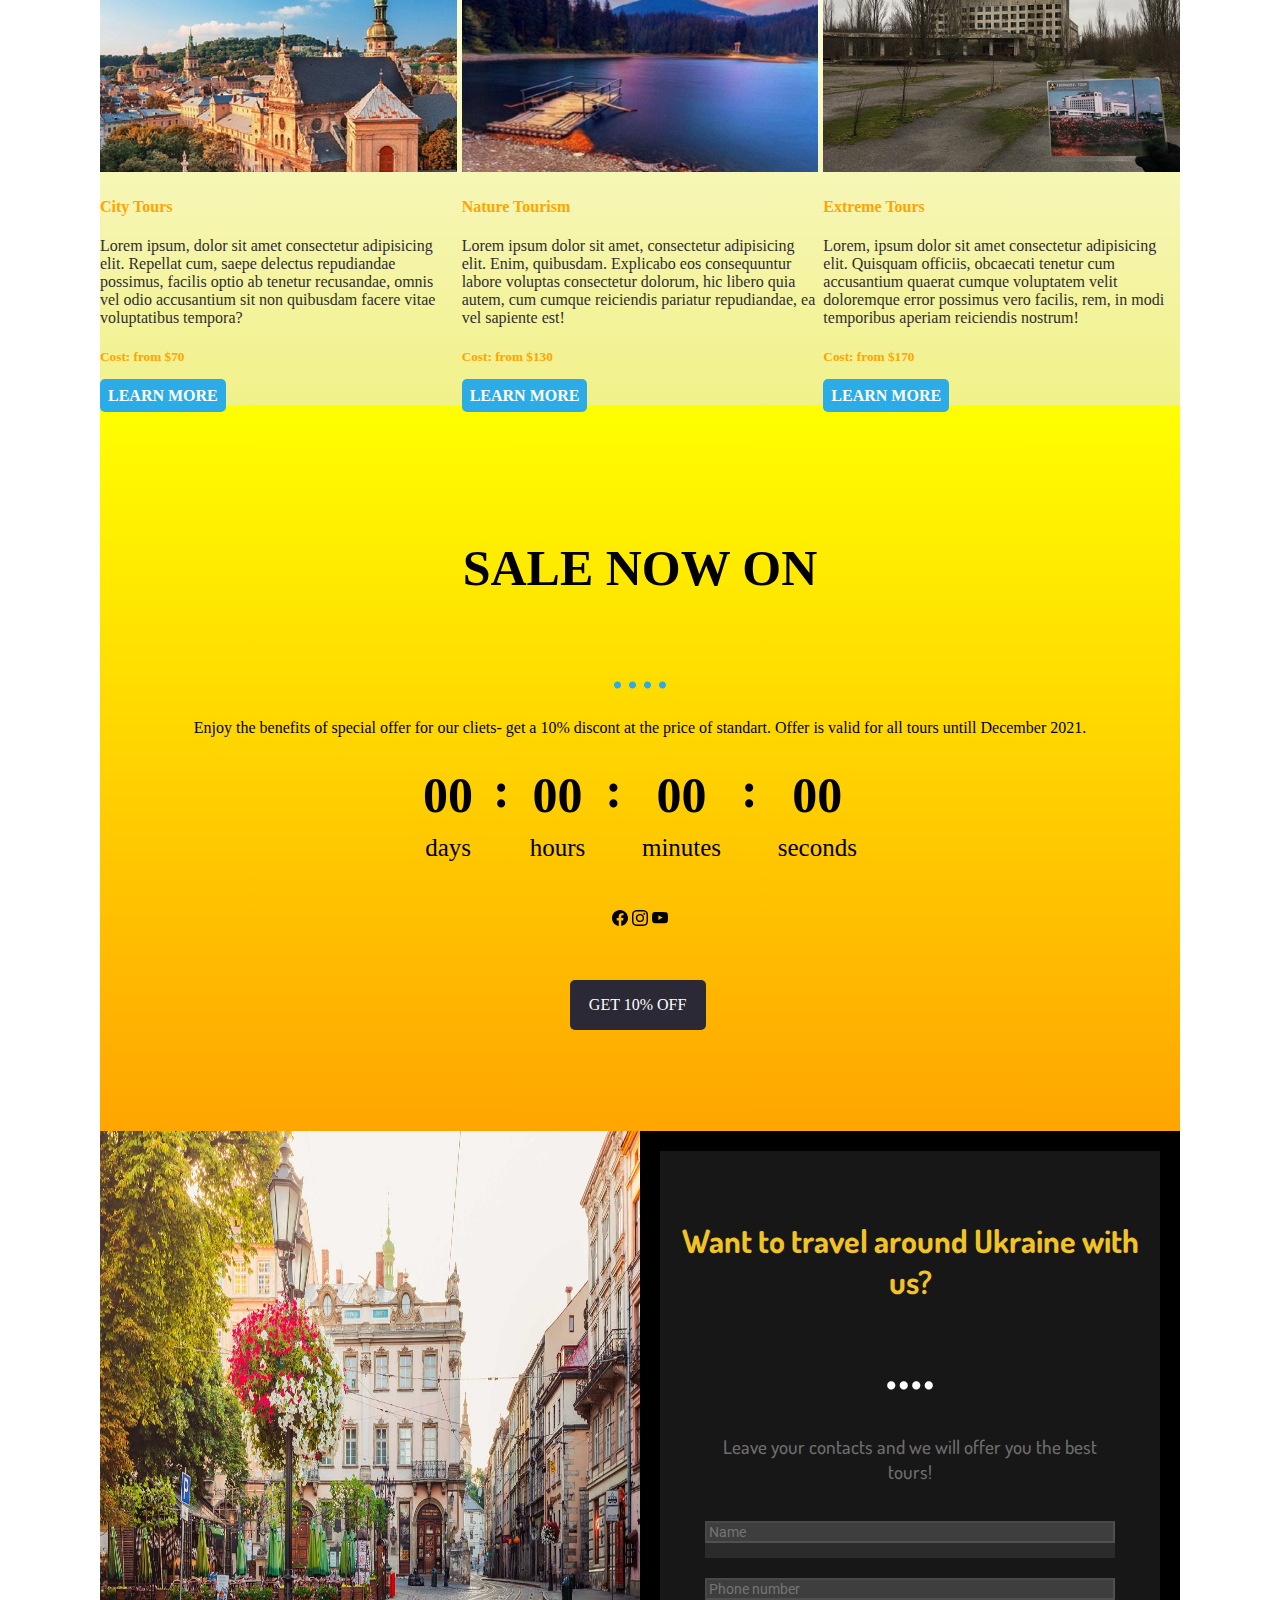
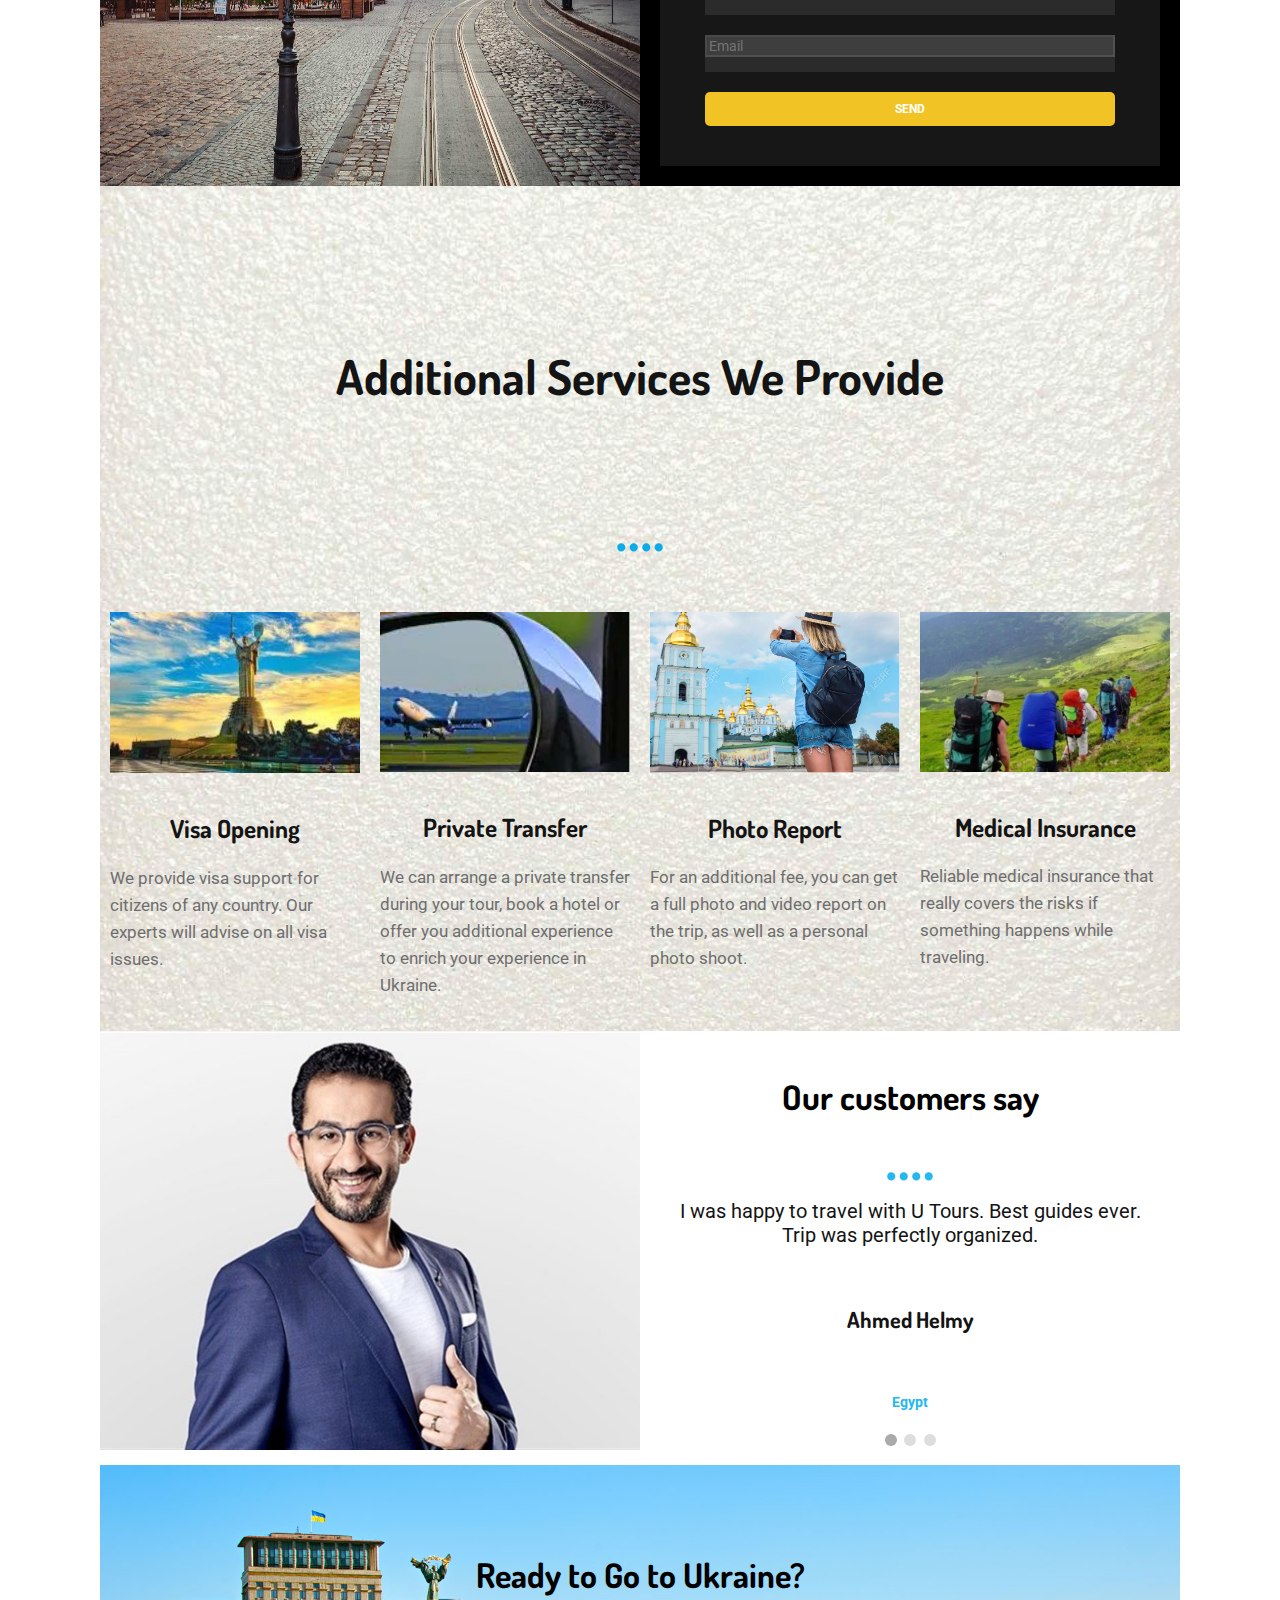
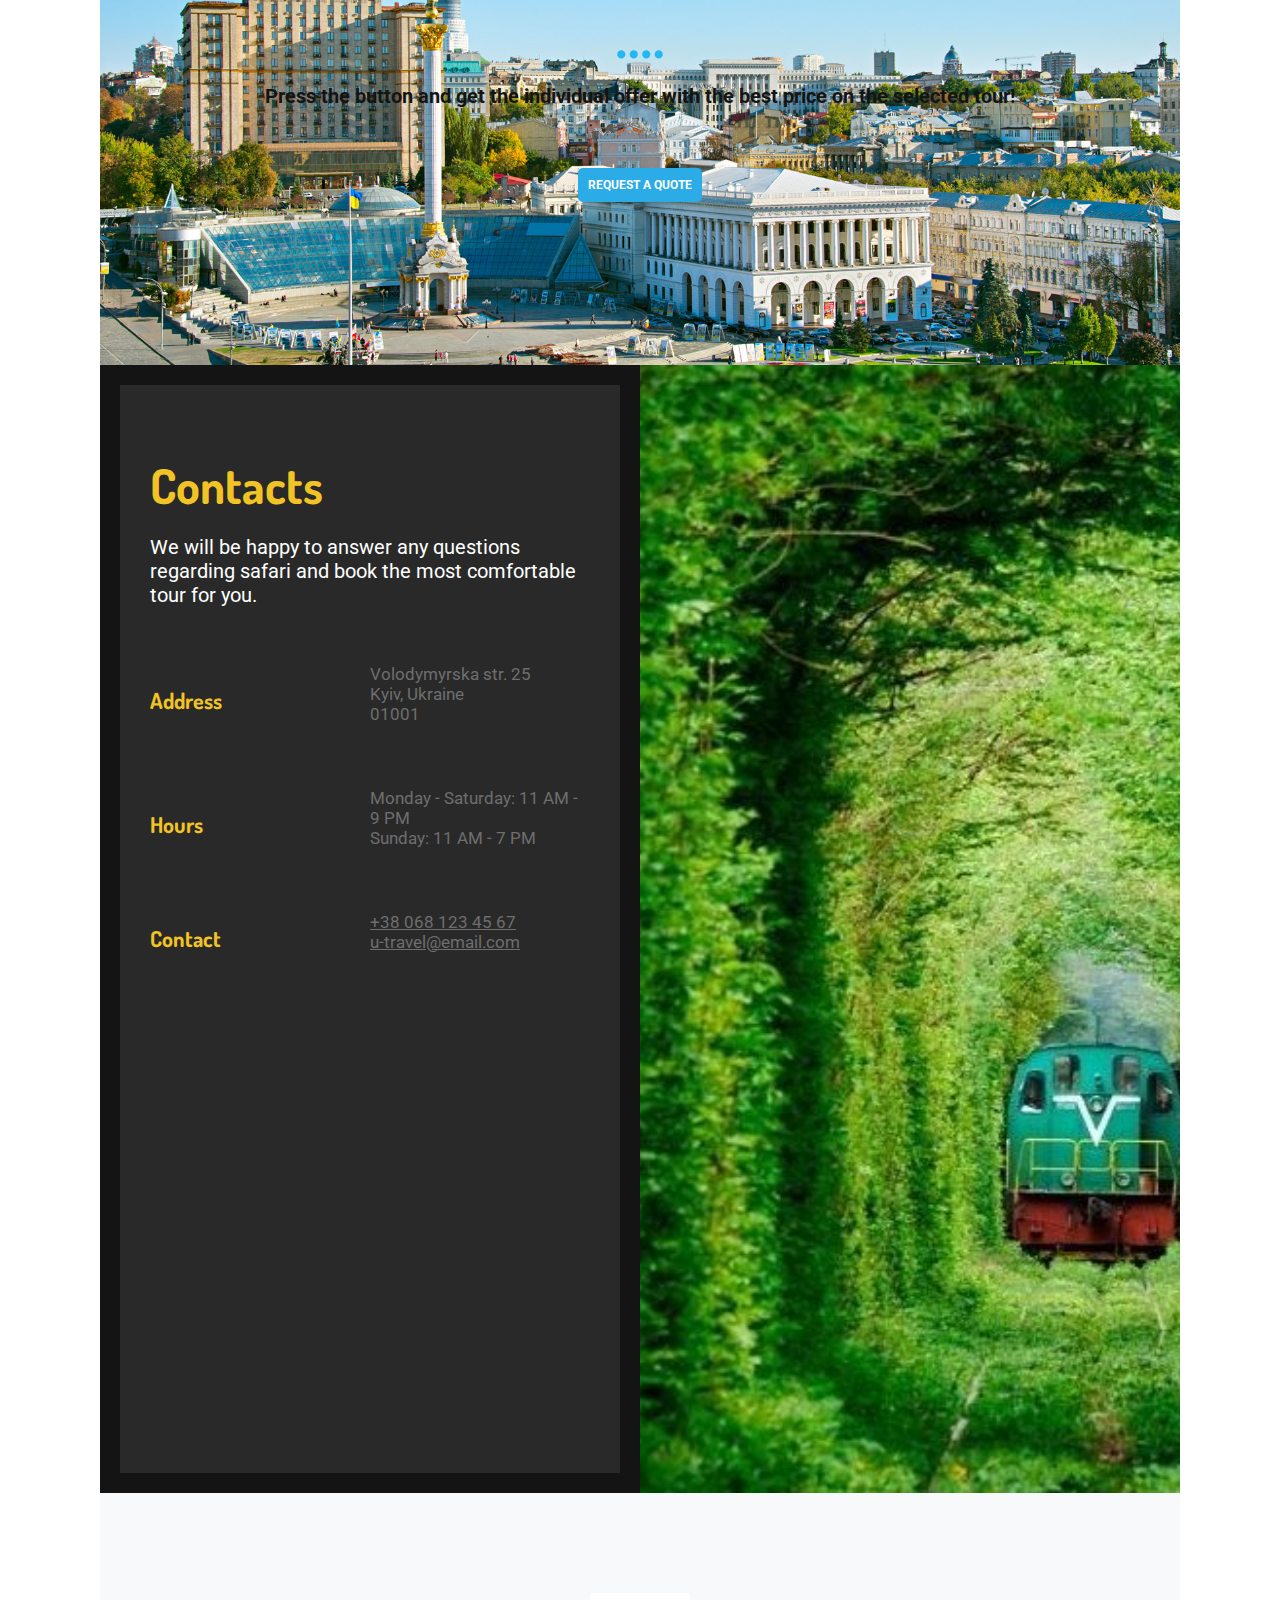
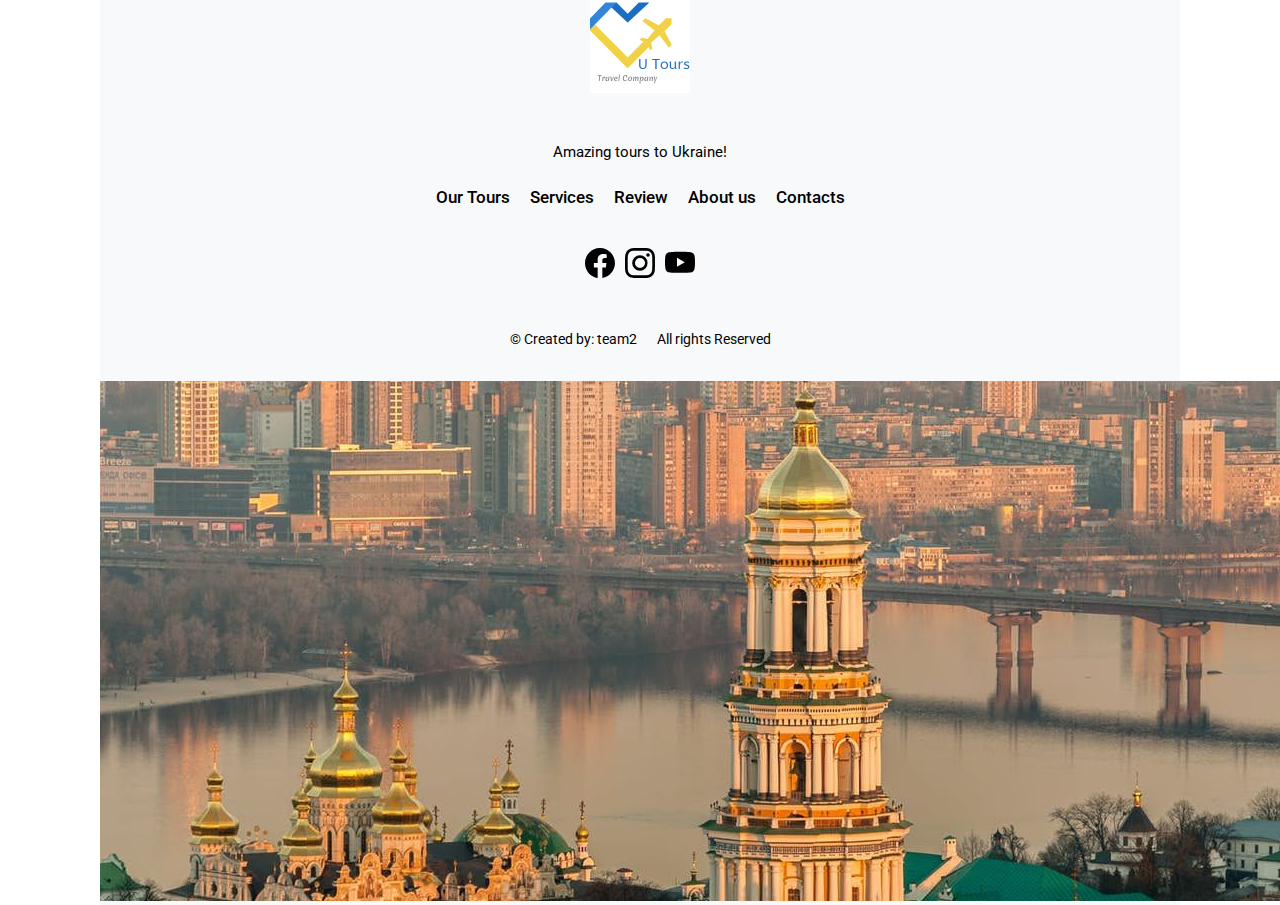
==== commit 95c73fc2: "-" ====
--- a/index.html
+++ b/index.html
@@ -27,11 +27,7 @@
         <nav class="navbar">
             <ul class="nav nav-pills">
                 <li class="nav-item dropdown">
-<<<<<<< HEAD
                     <a class="nav-link dropdown-toggle" data-bs-toggle="dropdown" href="#ourtours" role="button"
-=======
-                    <a class="nav-link dropdown-toggle" data-bs-toggle="dropdown" href="#our-tours" role="button"
->>>>>>> 98f9d130beecc9474fca766ee1f8856e71c057c3
                         aria-expanded="false">Our tours</a>
                     <ul class="dropdown-menu">
                         <li><a class="dropdown-item" href="our-tours.html">City Tours</a></li>
@@ -62,13 +58,8 @@
                     <div class="modal-content-nav-menu">
                         <ul class="main-nav-menu">
                             <div class="dropdown">
-<<<<<<< HEAD
                                 <a class="btn btn-secondary dropdown-toggle bg-transparent" href="#" role="button"
                                     id="dropdownMenuLink" data-bs-toggle="dropdown" aria-expanded="false">
-=======
-                                <a class="btn btn-secondary dropdown-toggle bg-transparent" href="#our-tours"
-                                    role="button" id="dropdownMenuLink" data-bs-toggle="dropdown" aria-expanded="false">
->>>>>>> 98f9d130beecc9474fca766ee1f8856e71c057c3
                                     Our tours
                                 </a>
                                 <ul class="dropdown-menu" aria-labelledby="dropdownMenuLink">
@@ -81,10 +72,6 @@
                             <li><a href="#reviews">Reviews</a></li>
                             <li><a href="#about-us">About us</a></li>
                             <li><a href="#contacts">Contacts</a></li>
-<<<<<<< HEAD
-=======
-                            <li><a href="#email">U-tours@email.com</a></li>
->>>>>>> 98f9d130beecc9474fca766ee1f8856e71c057c3
                         </ul>
                     </div>
                 </div>
@@ -454,11 +441,8 @@
                     team2</a></li>
             <li>All rights Reserved</li>
         </ul>
-        <div class="footer-carousel">
-            <button class="prev-pic">&#60;</button>
-            <img class="footer-img" src="img/footer-kyiv.jfif" alt="Great Lavra Bell Tower">
-            <button class="next-pic">&#62;</button>
-        </div>
+
+        <img id="footer-img" src="img/footer-kyiv.jfif" alt="Great Lavra Bell Tower">
     </footer>
     <!--Taras end-->
 
@@ -469,7 +453,6 @@
     <script src="js/additional-services.js"></script>
     <script src="js/time-count.js"></script>
     <script src="js/modal-window.js"></script>
-    <script src="js/footer-carousel.js"></script>
 </body>
 
 </html>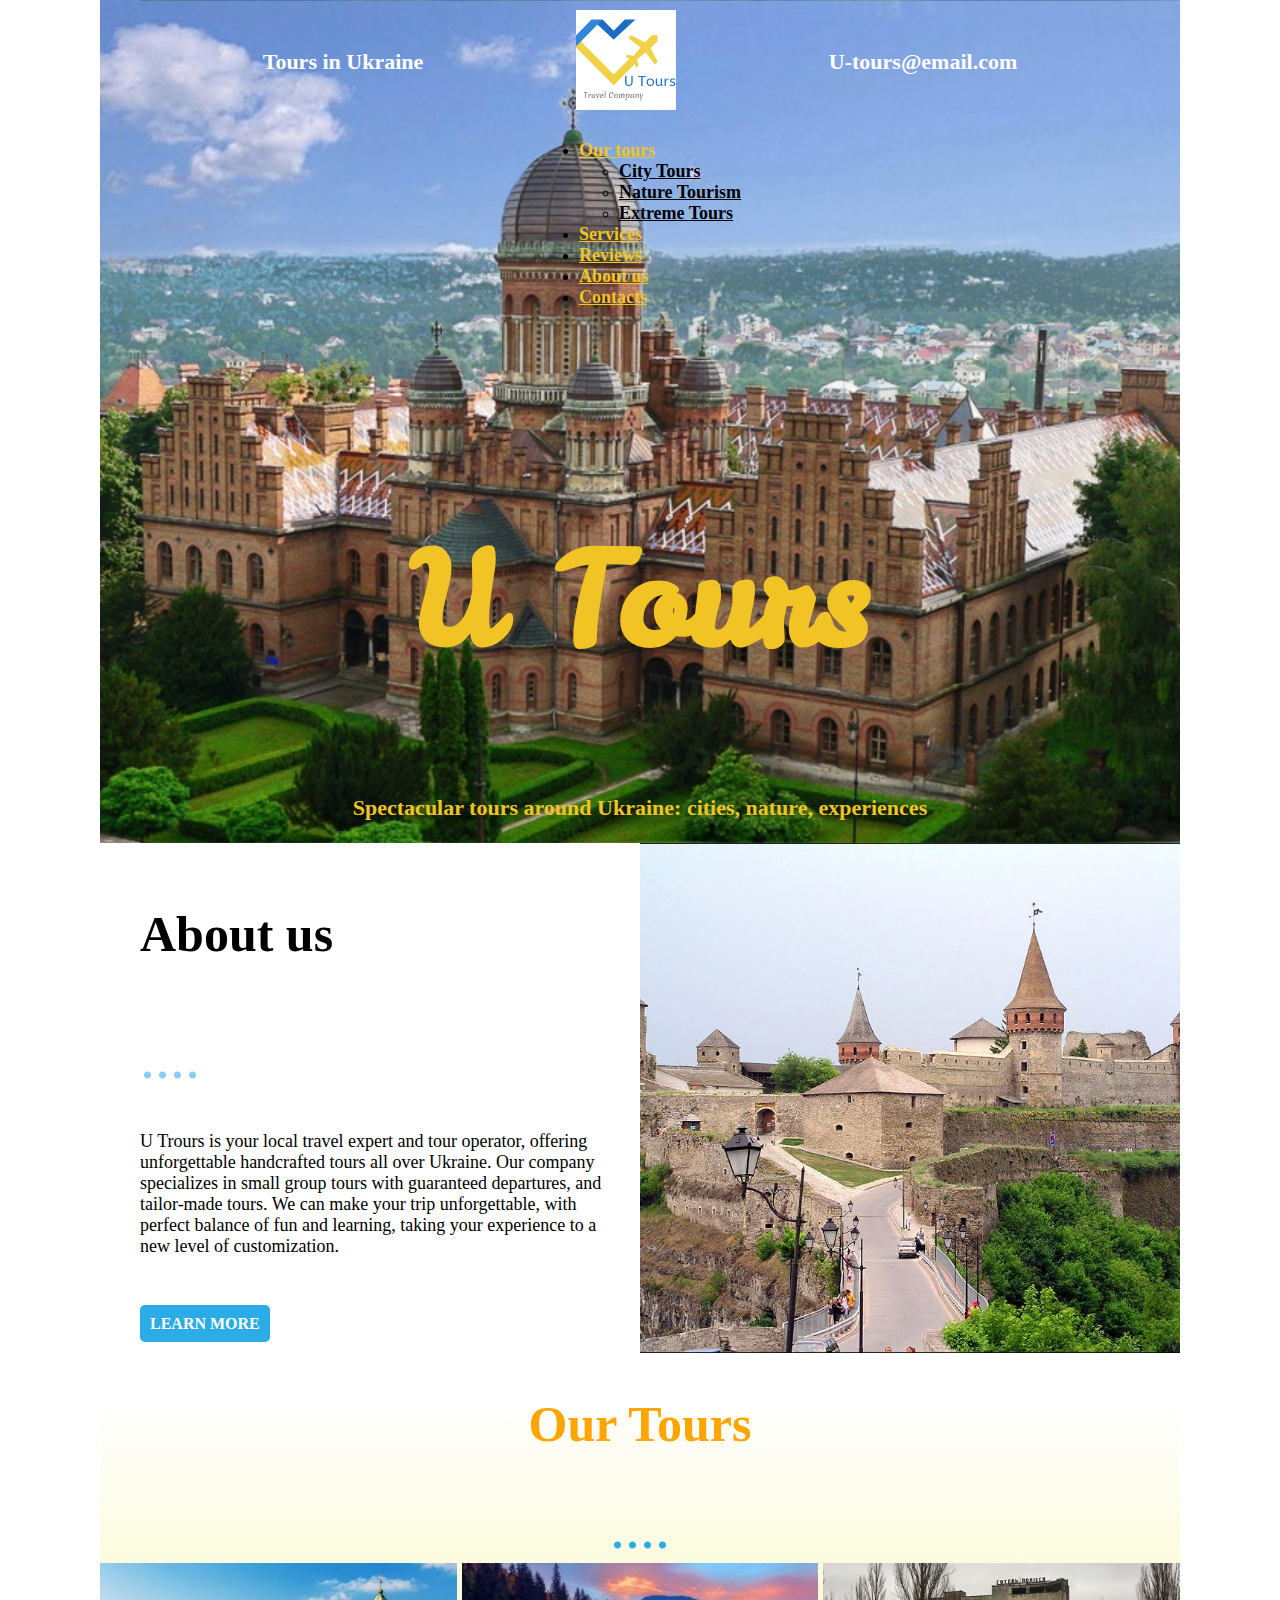
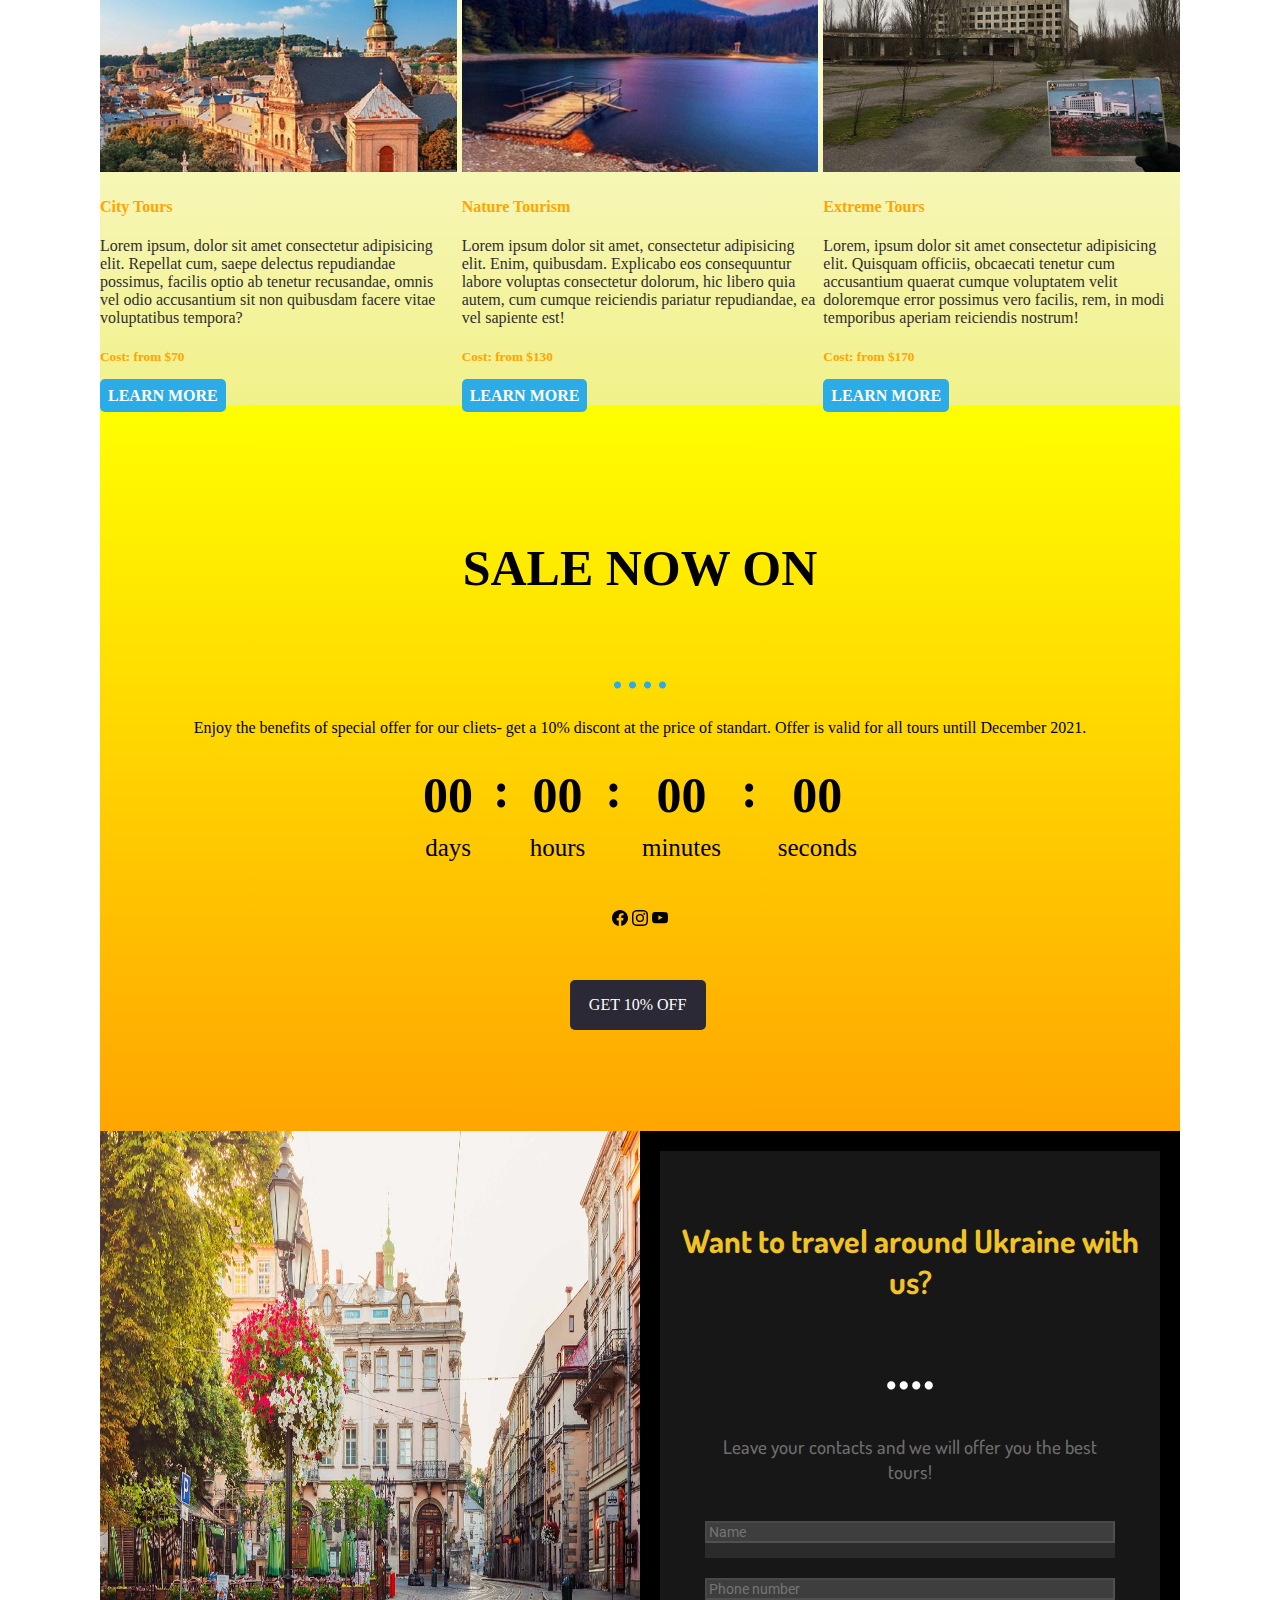
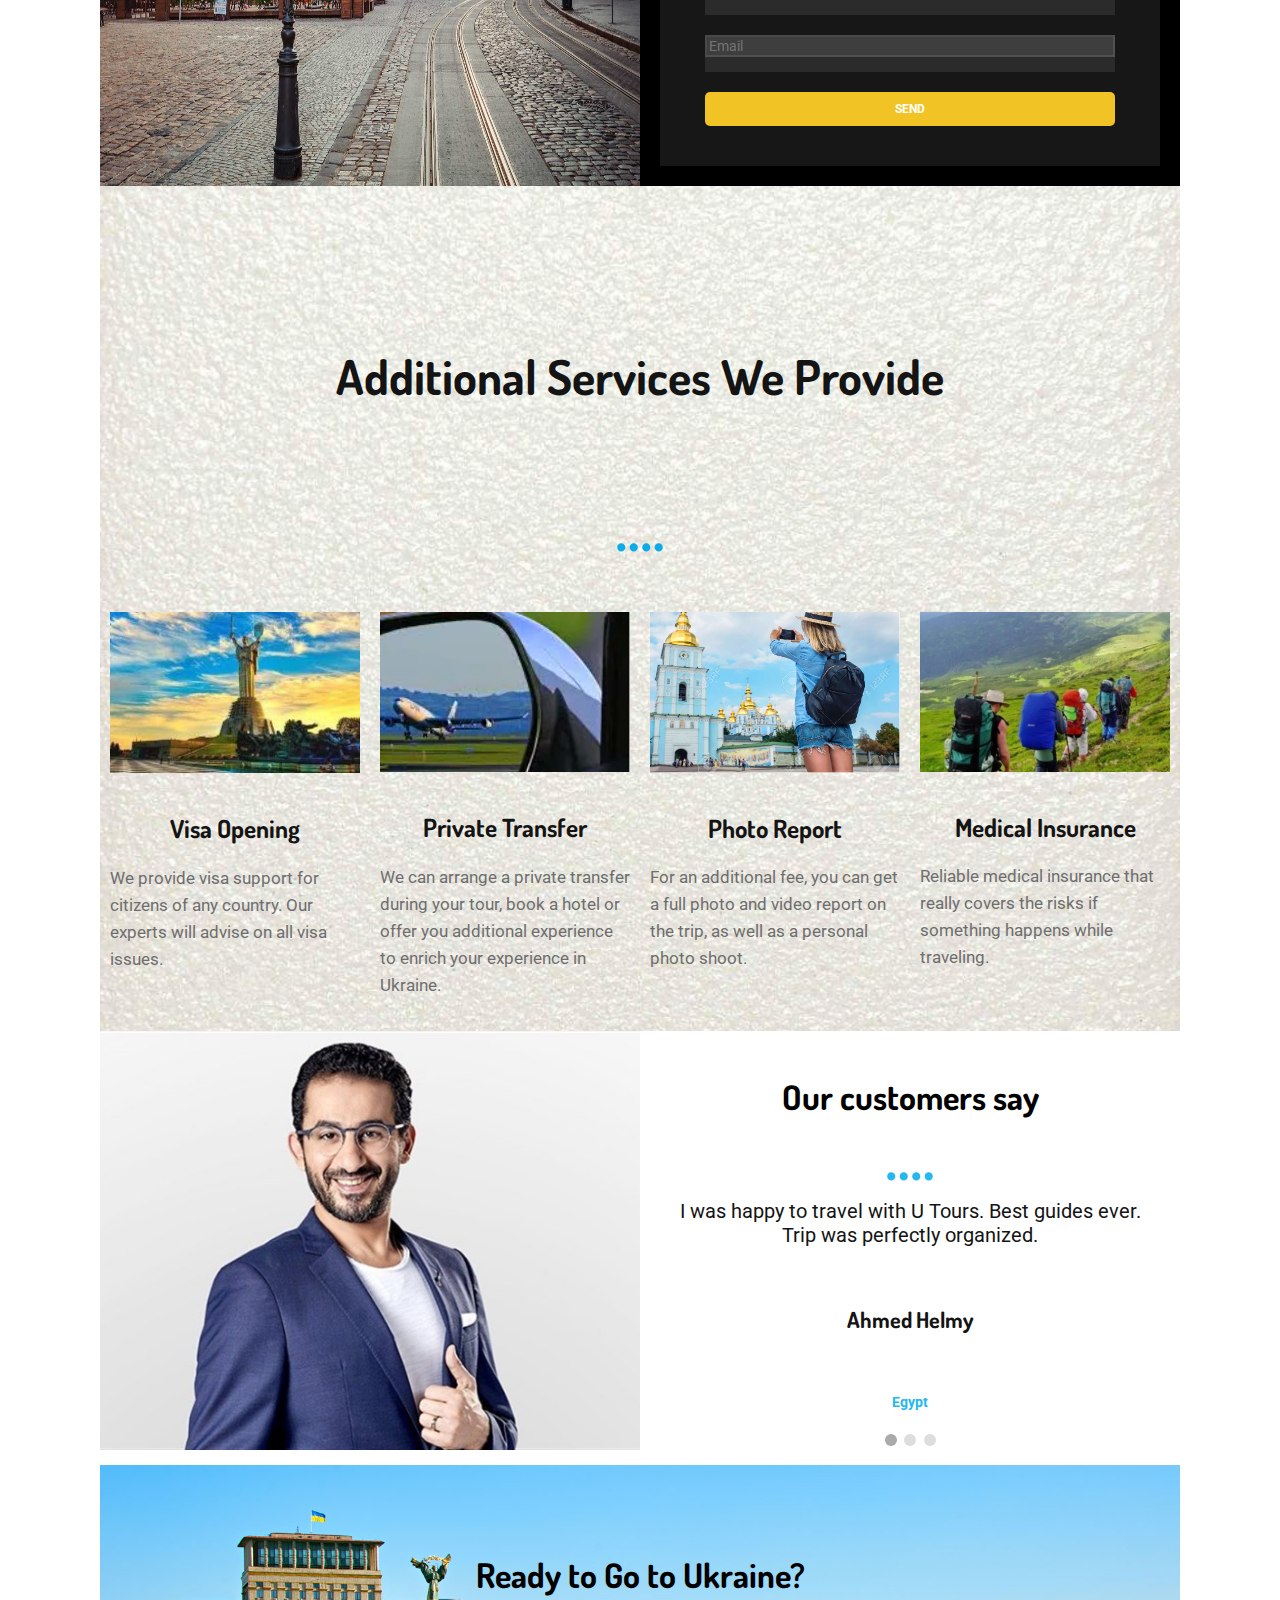
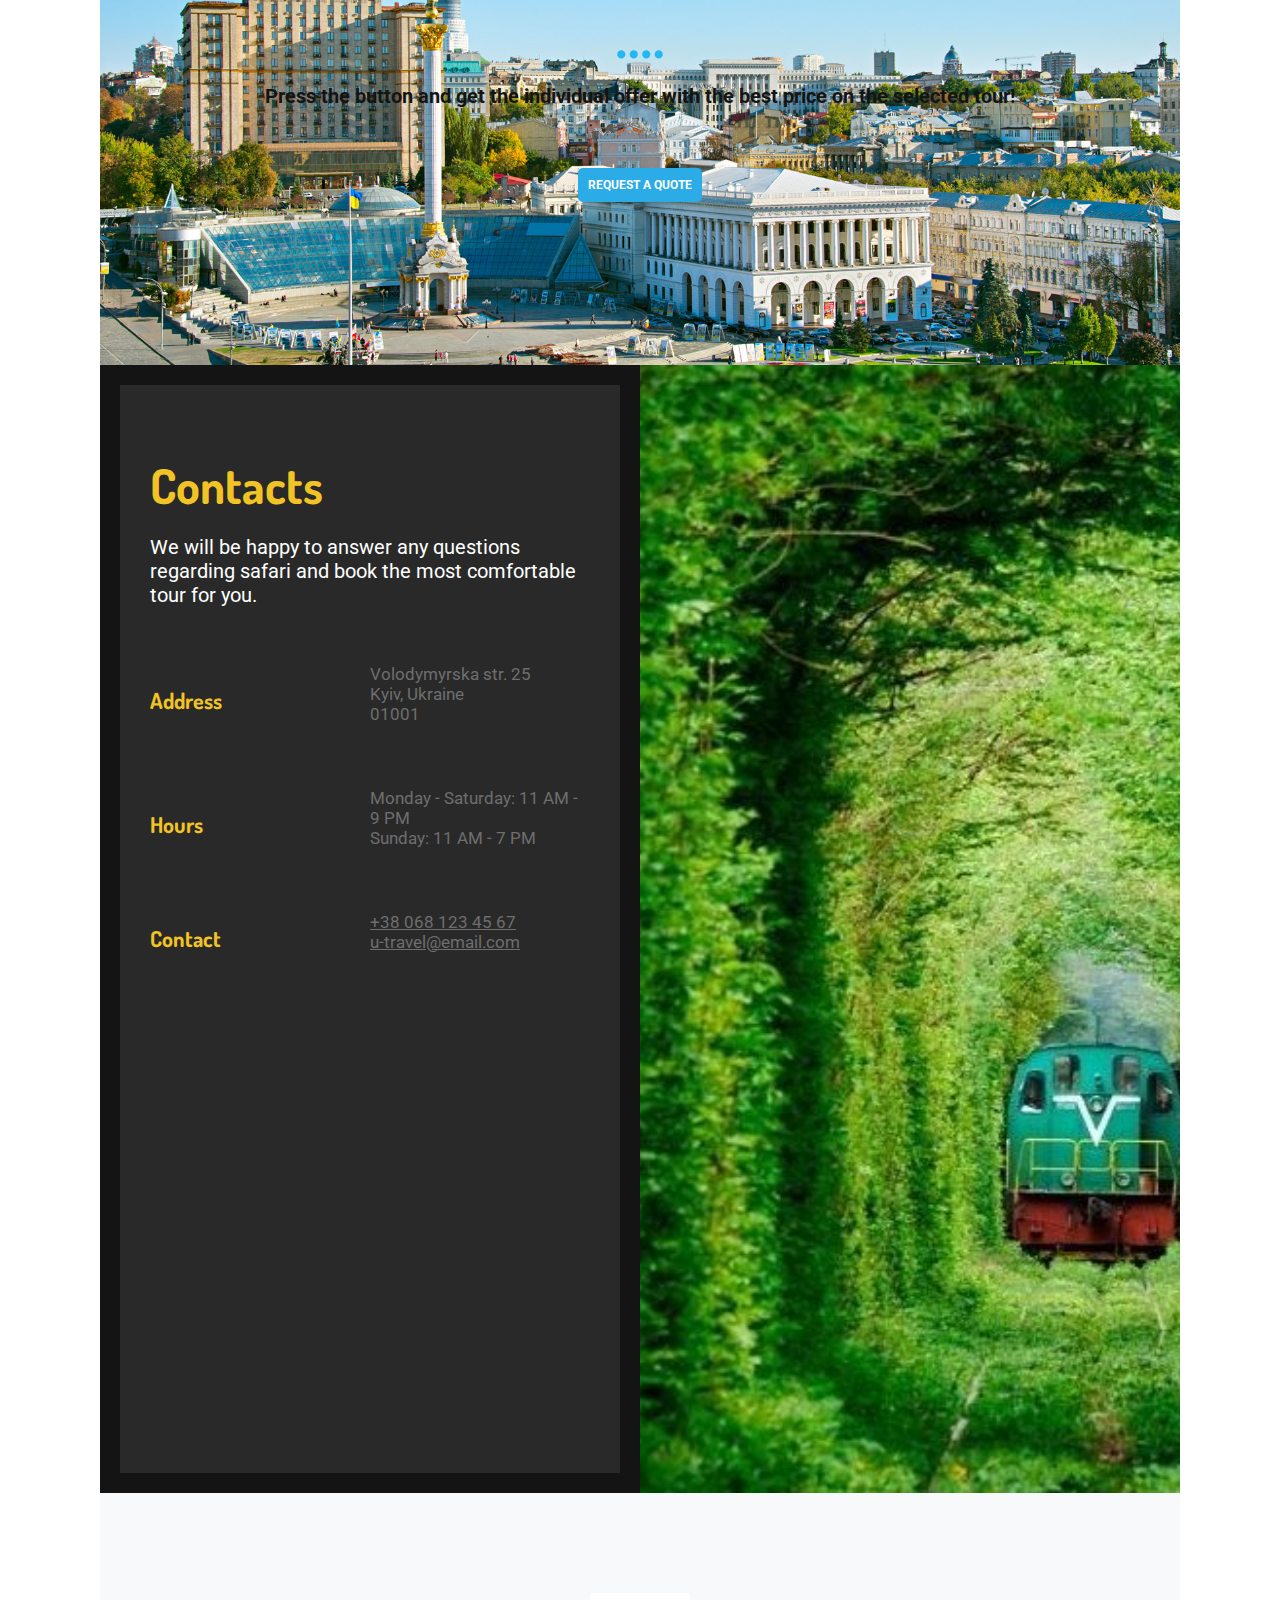
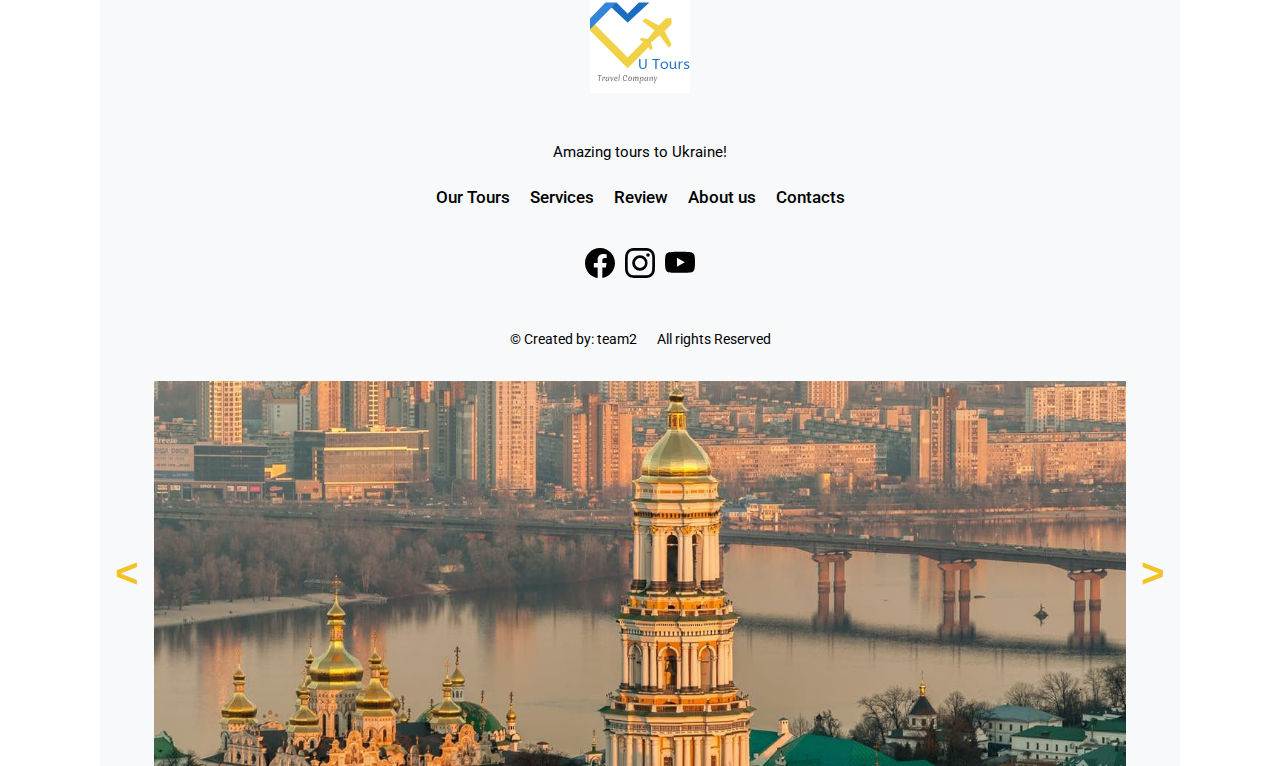
==== commit 6474e09e: "Merge branch 'gh-pages' of https://github.com/koldovsky/577-team-02 into gh-pages" ====
--- a/index.html
+++ b/index.html
@@ -441,8 +441,11 @@
                     team2</a></li>
             <li>All rights Reserved</li>
         </ul>
-
-        <img id="footer-img" src="img/footer-kyiv.jfif" alt="Great Lavra Bell Tower">
+        <div class="footer-carousel">
+            <button class="prev-pic">&#60;</button>
+            <img class="footer-img" src="img/footer-kyiv.jfif" alt="Great Lavra Bell Tower">
+            <button class="next-pic">&#62;</button>
+        </div>
     </footer>
     <!--Taras end-->
 
@@ -453,6 +456,7 @@
     <script src="js/additional-services.js"></script>
     <script src="js/time-count.js"></script>
     <script src="js/modal-window.js"></script>
+    <script src="js/footer-carousel.js"></script>
 </body>
 
 </html>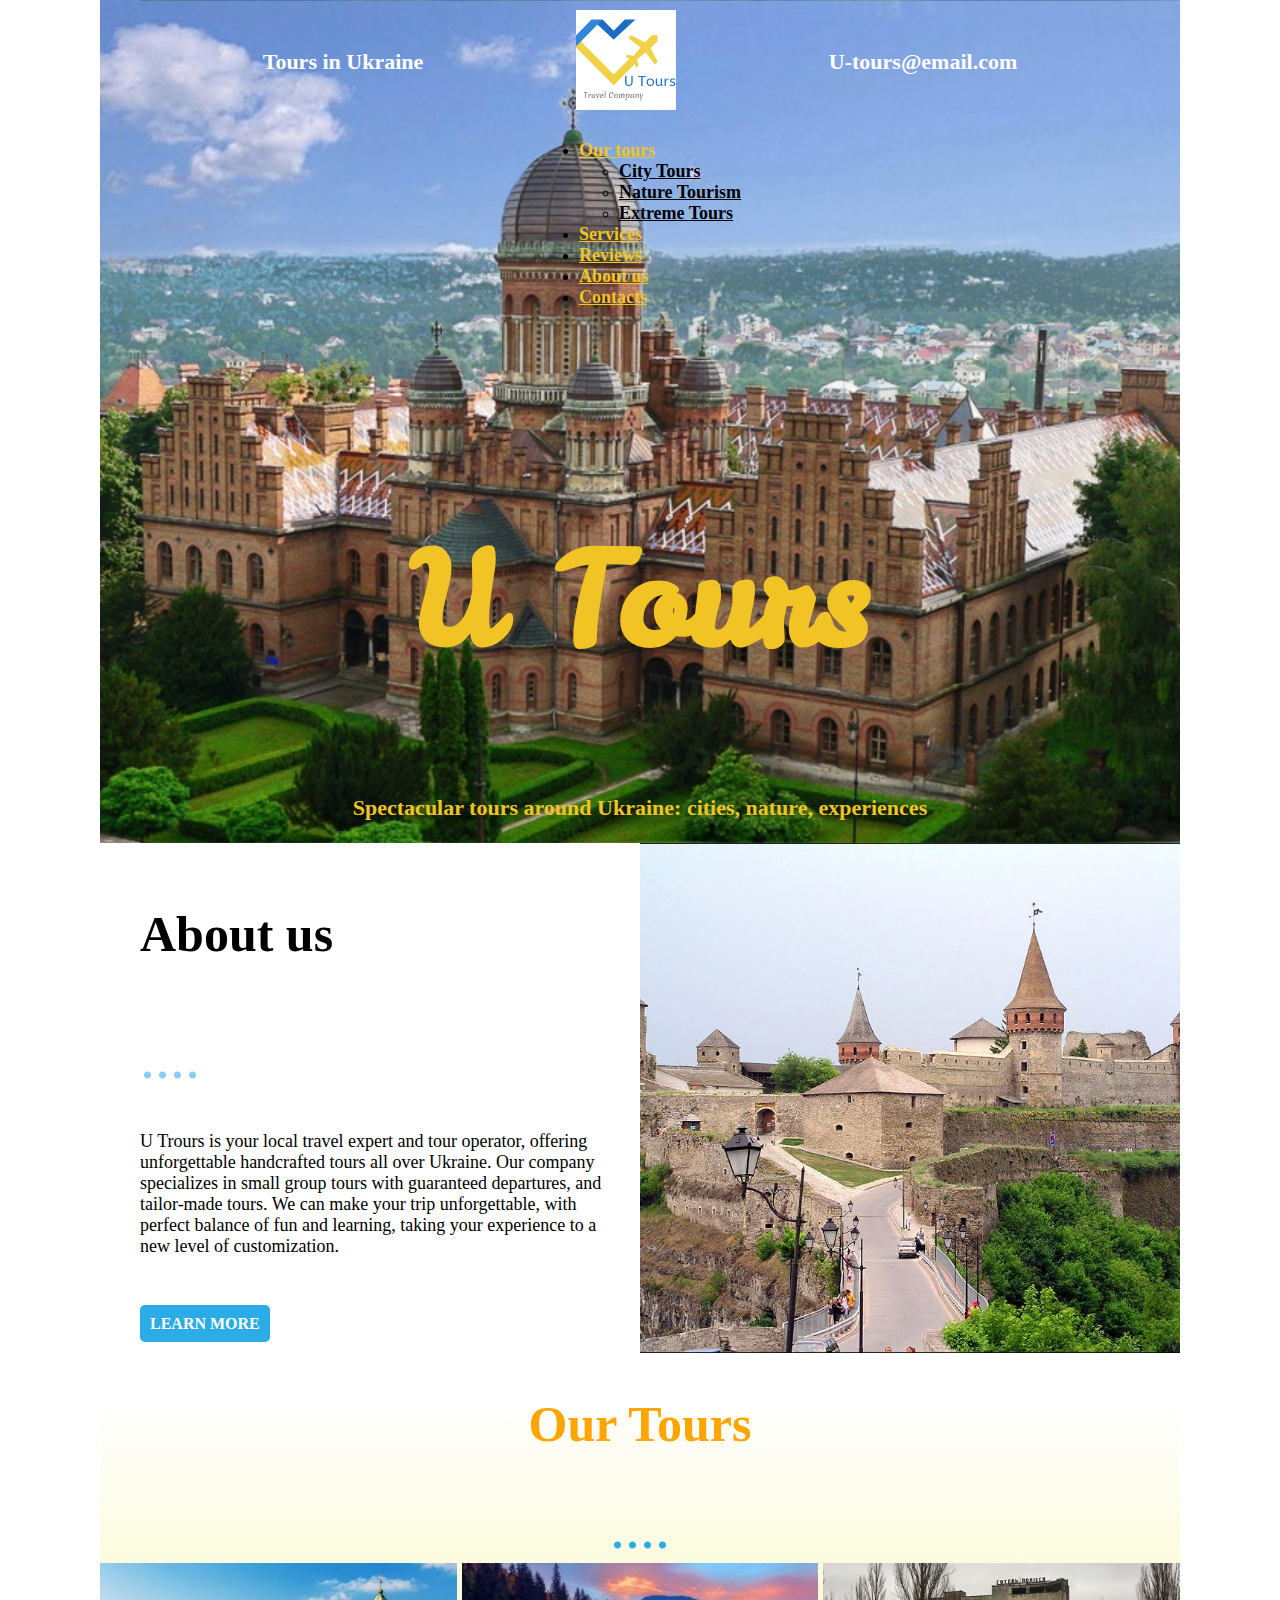
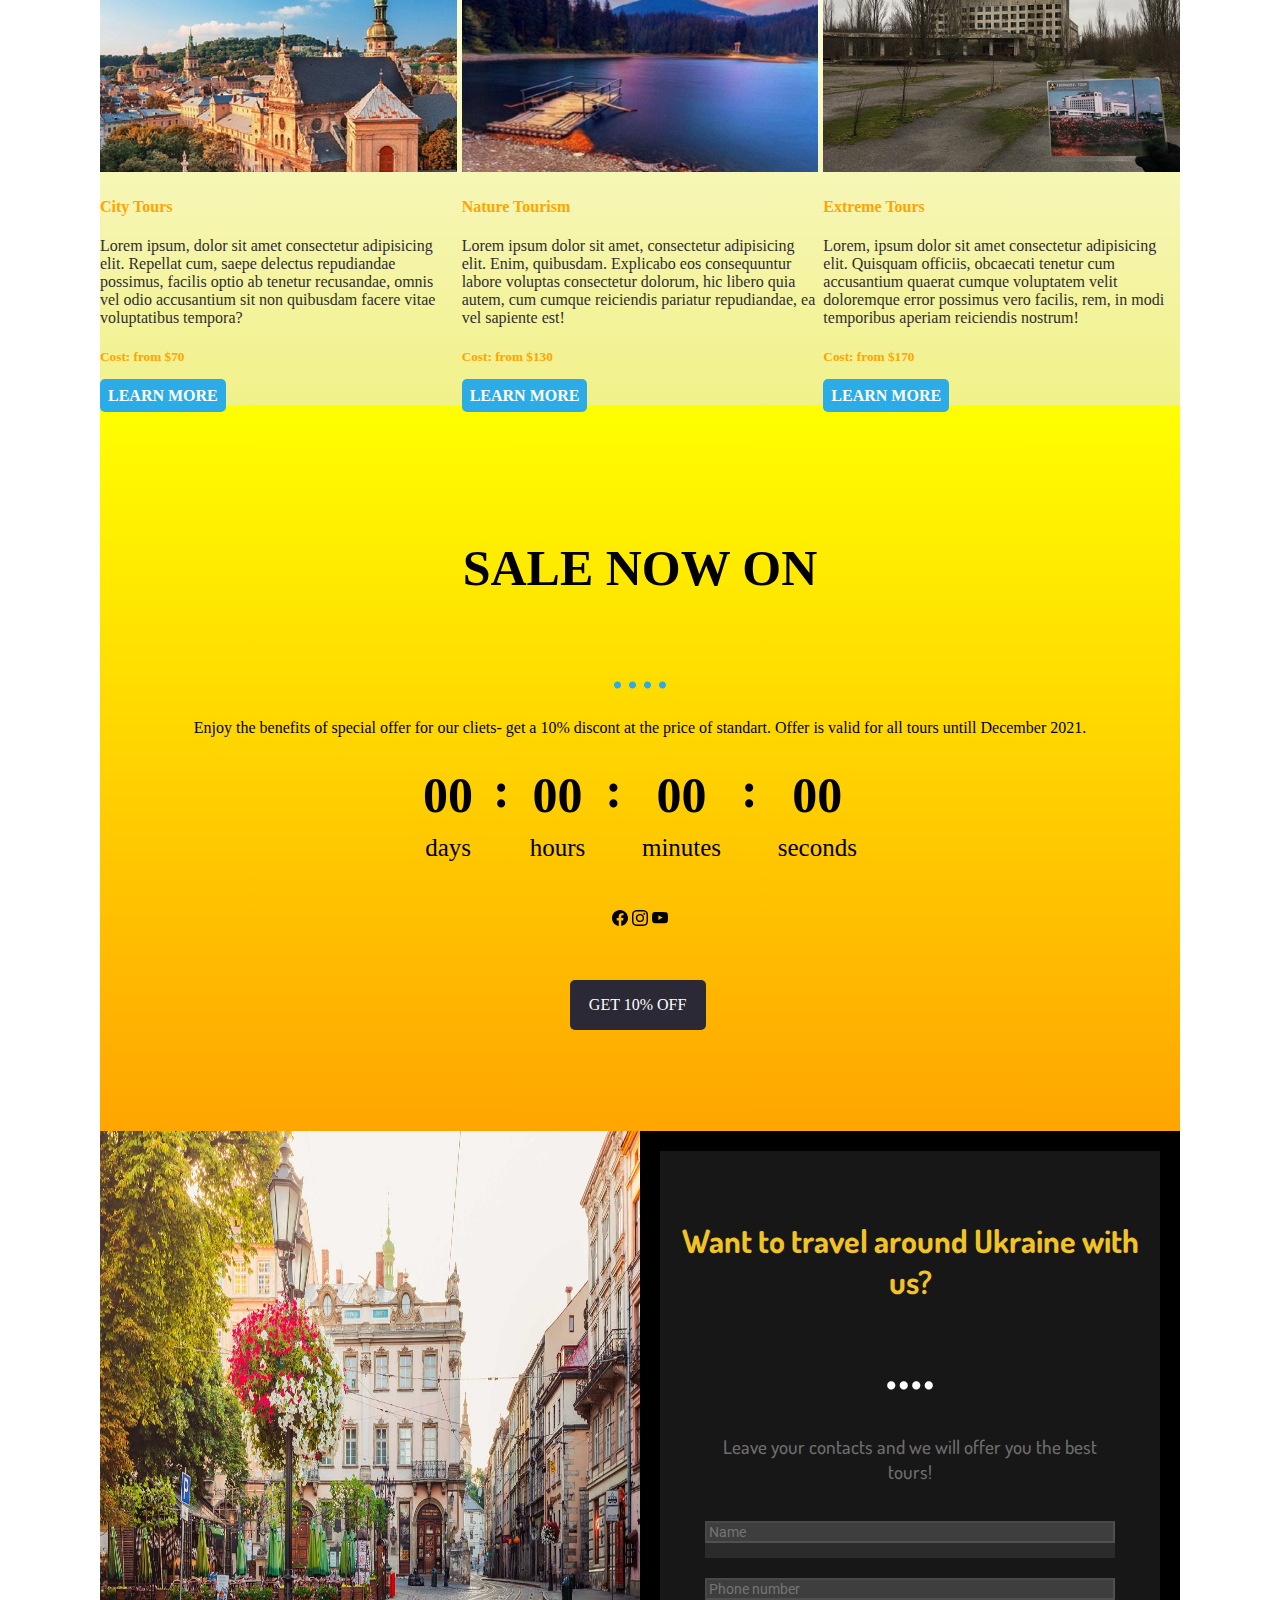
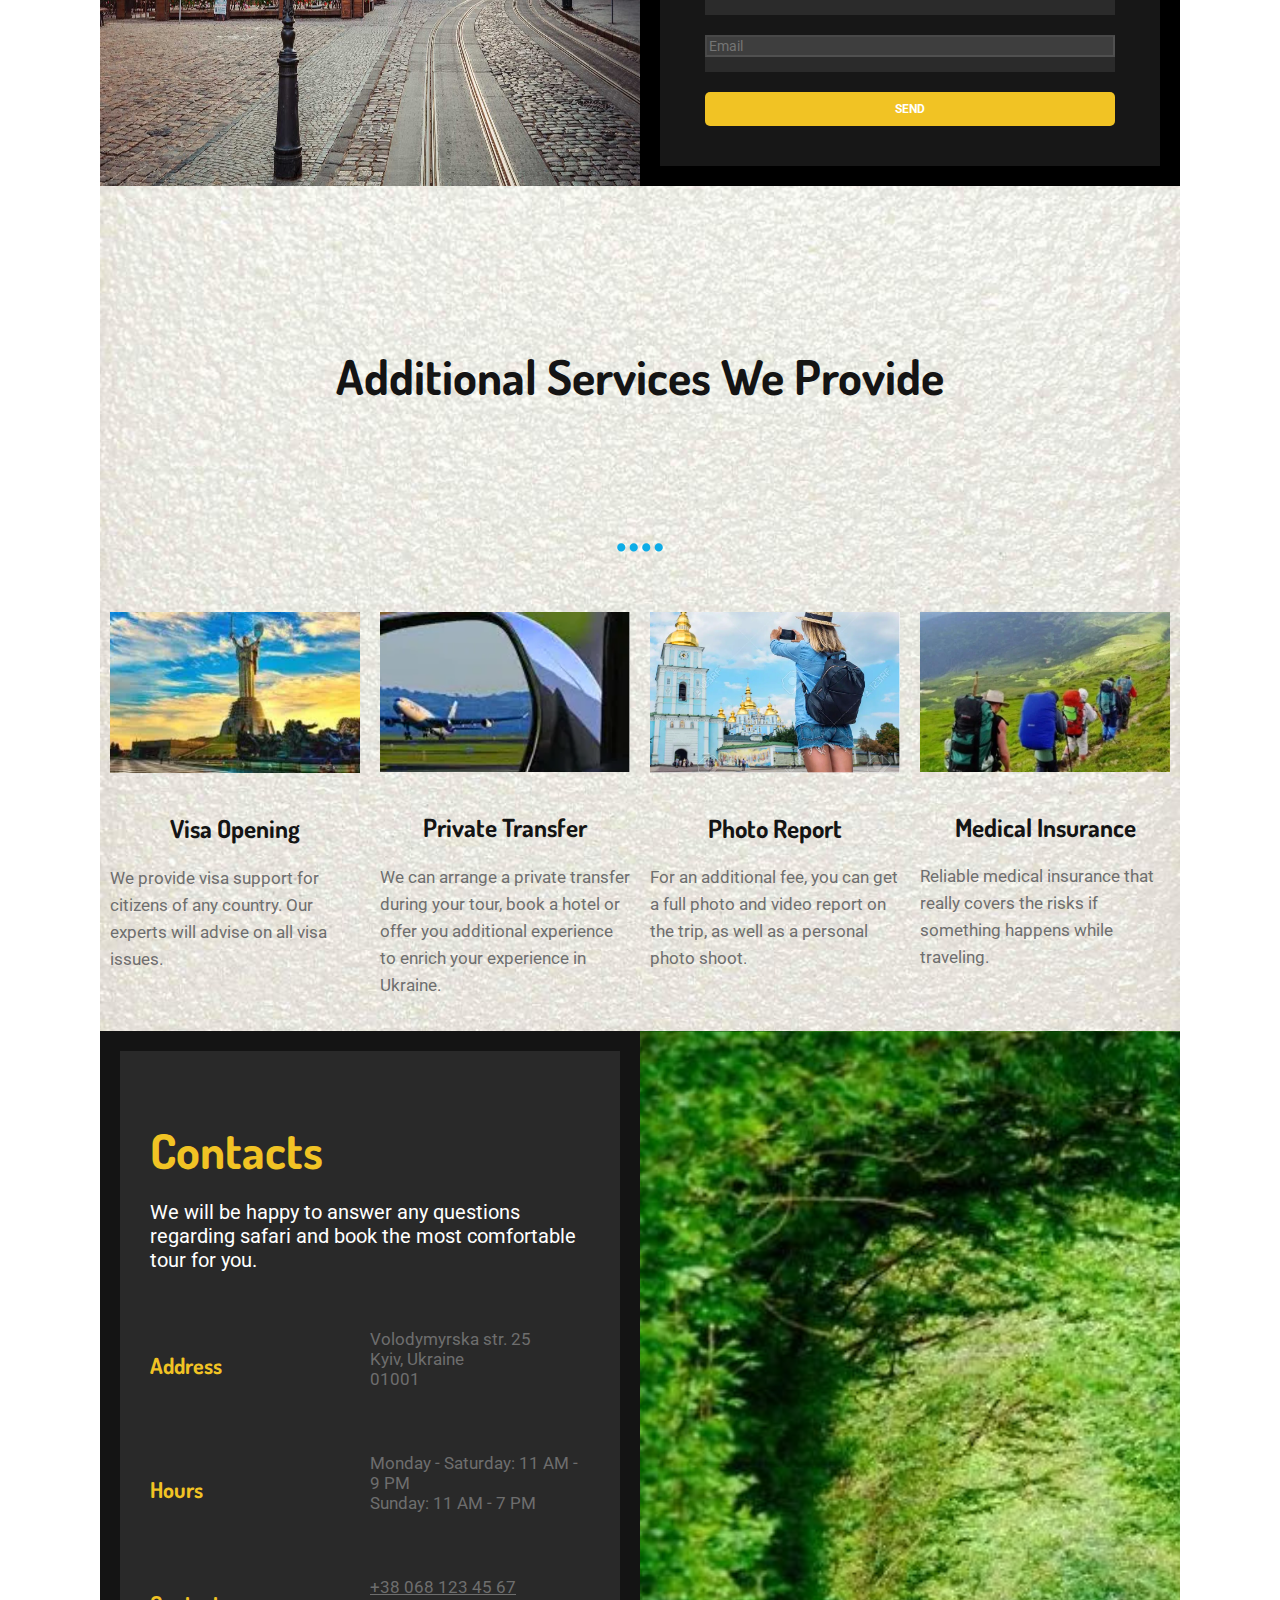
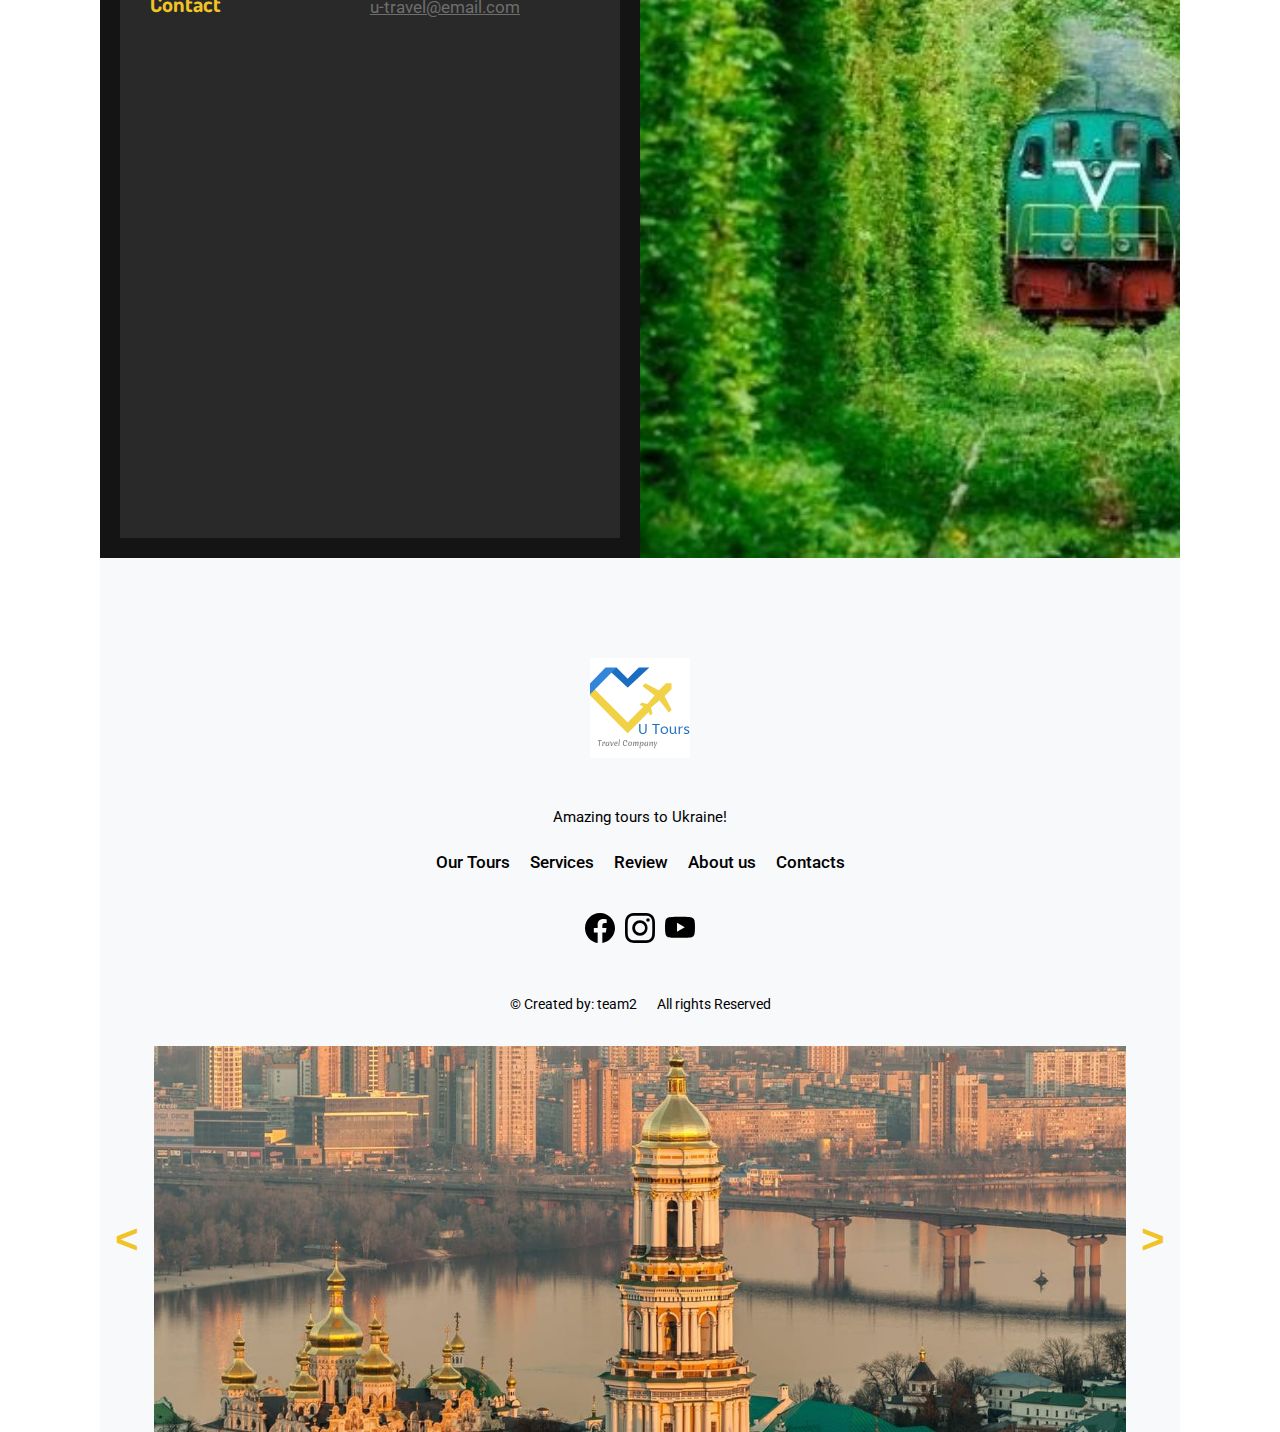
==== commit ba8938aa: "Del" ====
--- a/index.html
+++ b/index.html
@@ -300,74 +300,7 @@
         </div>
         <!-- Sasha block end-->
 
-        <!--Mariana's Section Page1-->
-        <section class="slider">
-            <div class="item">
-                <img src="img/carousel-img1.jpg" alt="Customer1">
-                <div class="slideText" style="text-align:center;color:black;">
-                      <h2 class="customer-heading">Our customers say</h2>
-                    <div class="customer-dots">....</div>
-                                <p class="customer-text">I was happy to travel with U Tours. Best guides ever.
-                        Trip was perfectly organized.</p>
-                                <h3 class="customer-name">Ahmed Helmy</h3>
-                                <h5 class="customer-country">Egypt</h5>
-
-                    <div class="slider-dots">
-                        <span class="slider-dots_item" onclick="currentxSlide(1)"></span>
-                        <span class="slider-dots_item" onclick="currentxSlide(2)"></span>
-                        <span class="slider-dots_item" onclick="currentxSlide(3)"></span>
-                    </div>
-
-                </div>
-            </div>
-            <div class="item">
-                <img src="img/carousel-img2.jpg" alt="Customer2">
-                <div class="slideText" style="text-align:center;color:black;">
-                     <h2 class="customer-heading">Our customers say</h2>
-                    <div class="customer-dots">....</div>
-                                <p class="customer-text">My tour included Kyiv, Chornobyl,
-                        Lviv and Carpathian mountains.
-                        Absolutely stunning!
-                        <br>U Tours is a great travel agency.</p>
-                                <h3 class="customer-name">Geff Gordons</h3>
-                                <h5 class="customer-country">UK</h5>
-                    <div class="slider-dots">
-                        <span class="slider-dots_item" onclick="currentxSlide(1)"></span>
-                        <span class="slider-dots_item" onclick="currentxSlide(2)"></span>
-                        <span class="slider-dots_item" onclick="currentxSlide(3)"></span>
-                    </div>
-                </div>
-            </div>
-            <div class="item">
-                <img src="img/carousel-img3.jpg" alt="Customer3">
-                <div class="slideText" style="text-align:center;color:black;">
-                       <h2 class="customer-heading">Our customers say</h2>
-                    <div class="customer-dots">....</div>
-                                <p class="customer-text">U Tours is a reliable company that provides exlusive tours
-                        for their clients.<br>
-                        Thanks a lot for a great experience in Ukraine.</p>
-                                <h3 class="customer-name">Elisabeth Smith</h3>
-                                <h5 class="customer-country">Canada</h5>
-                    <div class="slider-dots">
-                        <span class="slider-dots_item" onclick="currentxSlide(1)"></span>
-                        <span class="slider-dots_item" onclick="currentxSlide(2)"></span>
-                        <span class="slider-dots_item" onclick="currentxSlide(3)"></span>
-                    </div>
-                </div>
-            </div>
-        </section>
-        <section class="ready-section">
-            <div class="ready-section-text">
-                <h2 class="customer-heading">Ready to Go to Ukraine?</h2>
-                <div class="customer-dots">....</div>
-                        <p class="customer-text">
-                    Press the button and get the individual offer with the best price on the selected tour!</p>
-                        <div class="button-ready-section">
-                    <a href="#contacts" class="button-ready">REQUEST A QUOTE</a>
-                </div>
-            </div>
-        </section>
-        <!--Mariana's Section End Page1-->
+       
 
         <!--Taras start-->
         <section id="contacts">
--- a/css/contacts-footer.css
+++ b/css/contacts-footer.css
@@ -180,7 +180,6 @@
         justify-content: center;
     }
 }
-<<<<<<< HEAD
 .footer-carousel {
     display: grid;
     grid-template-columns: 10% 80% 10%;
@@ -203,11 +202,4 @@
         font-size: 40px;
     }
 }
-=======
-
-#footer-img {
-    width: 100%;
-}
-
->>>>>>> 8811c5cc93763b6429bcf051284bf4d27ae90286
-/*Taras end*/+/*Taras end*/ 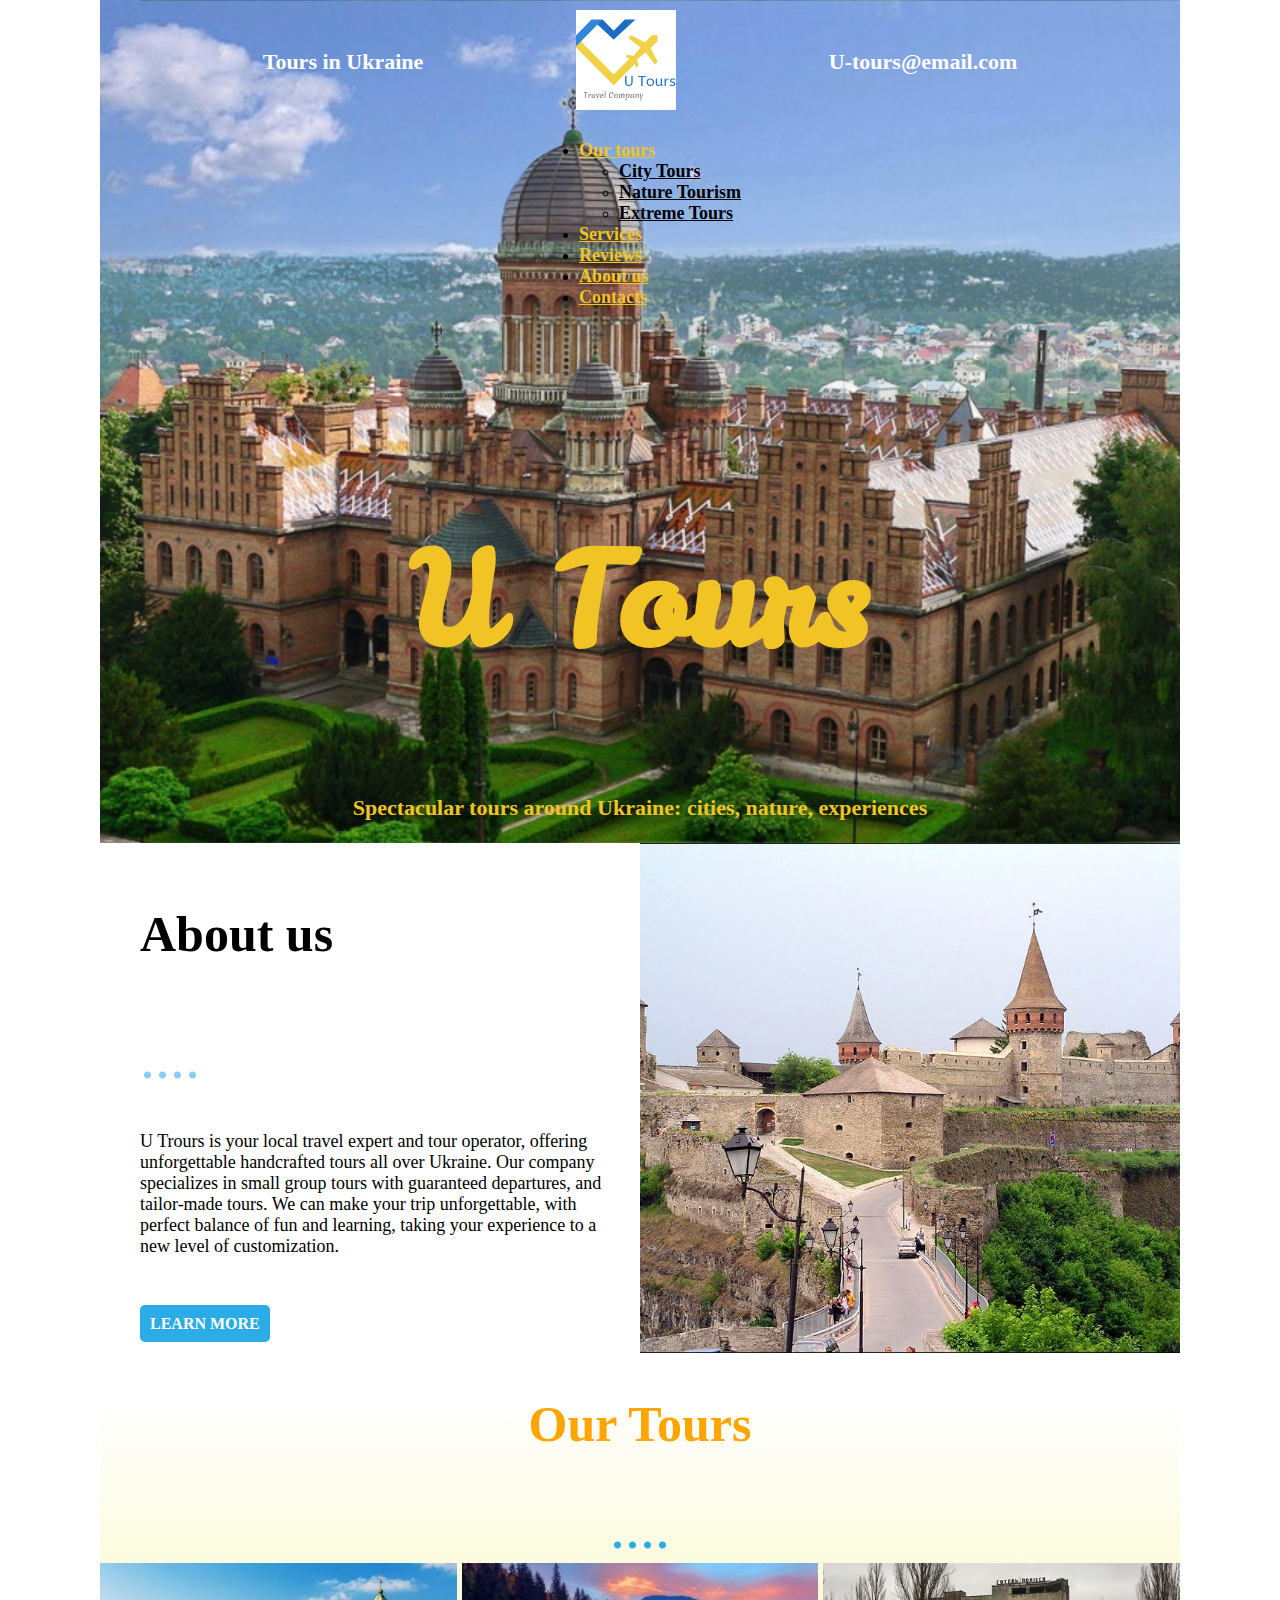
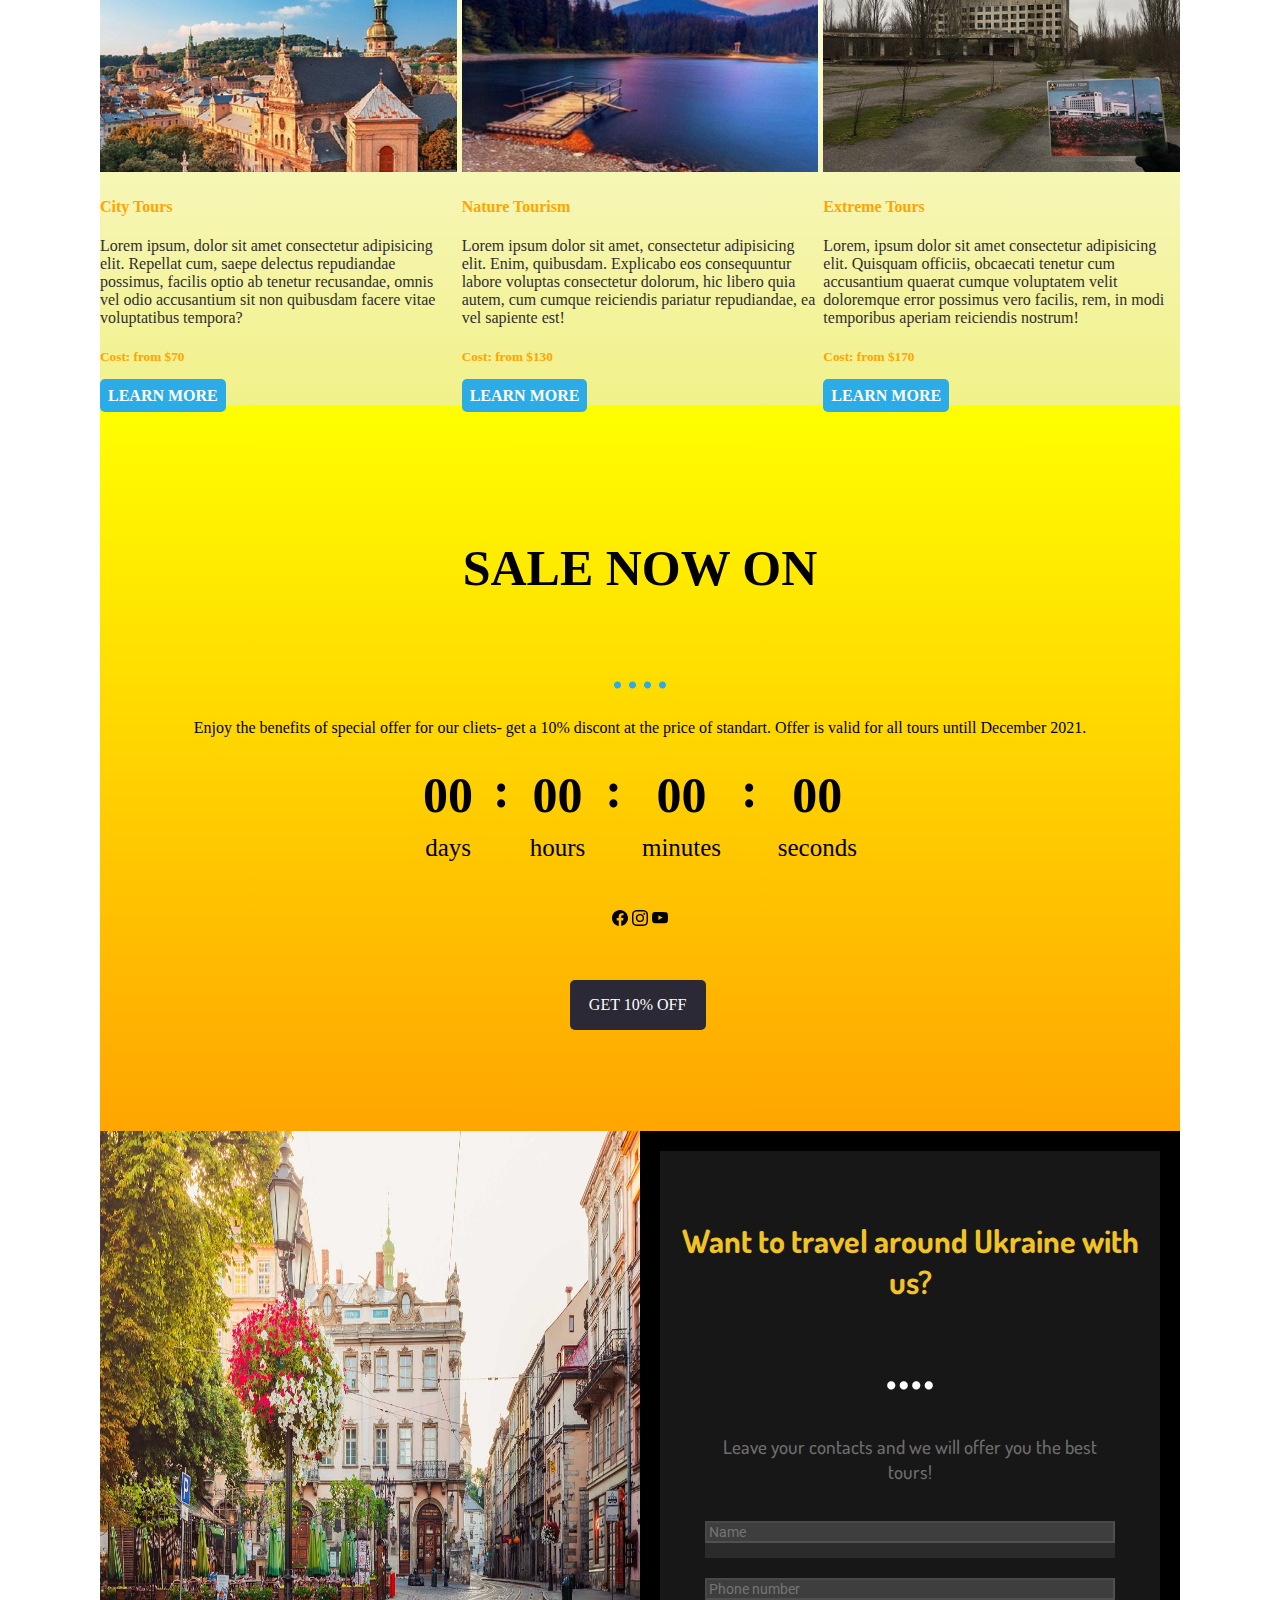
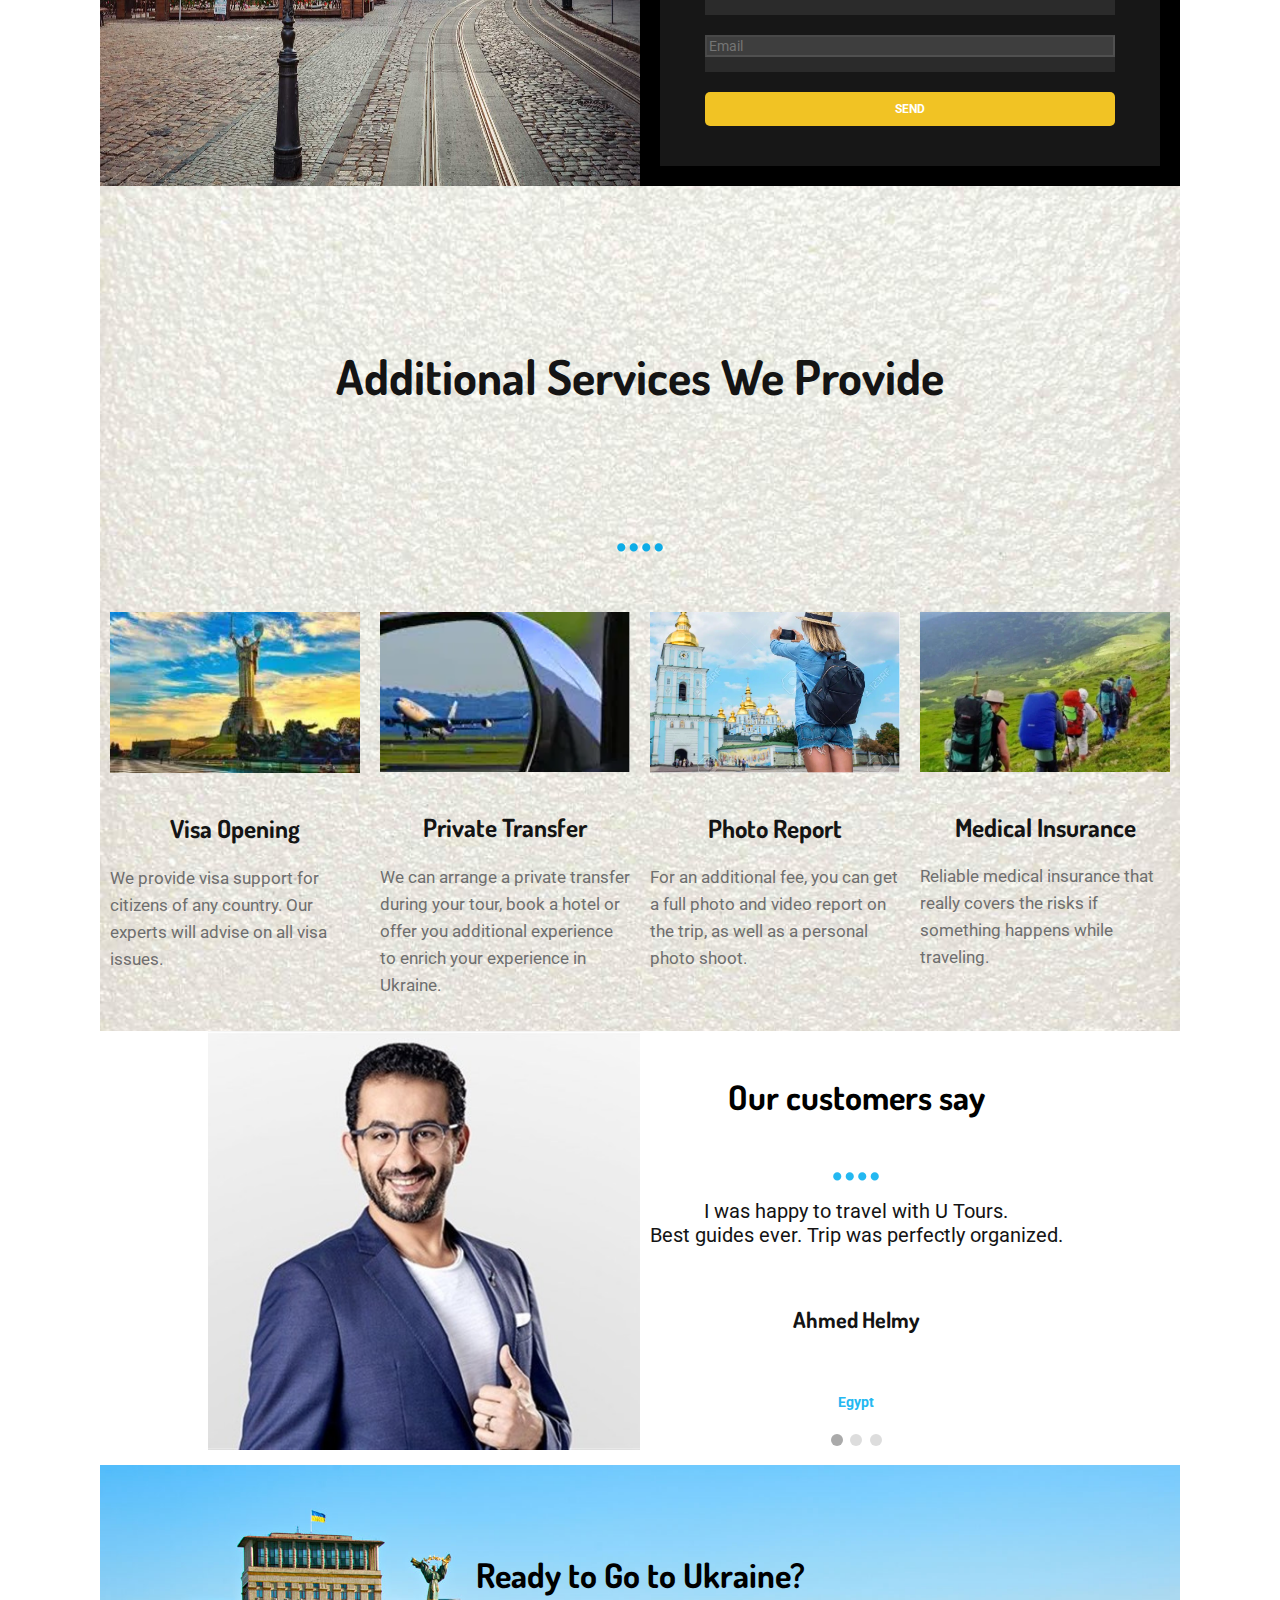
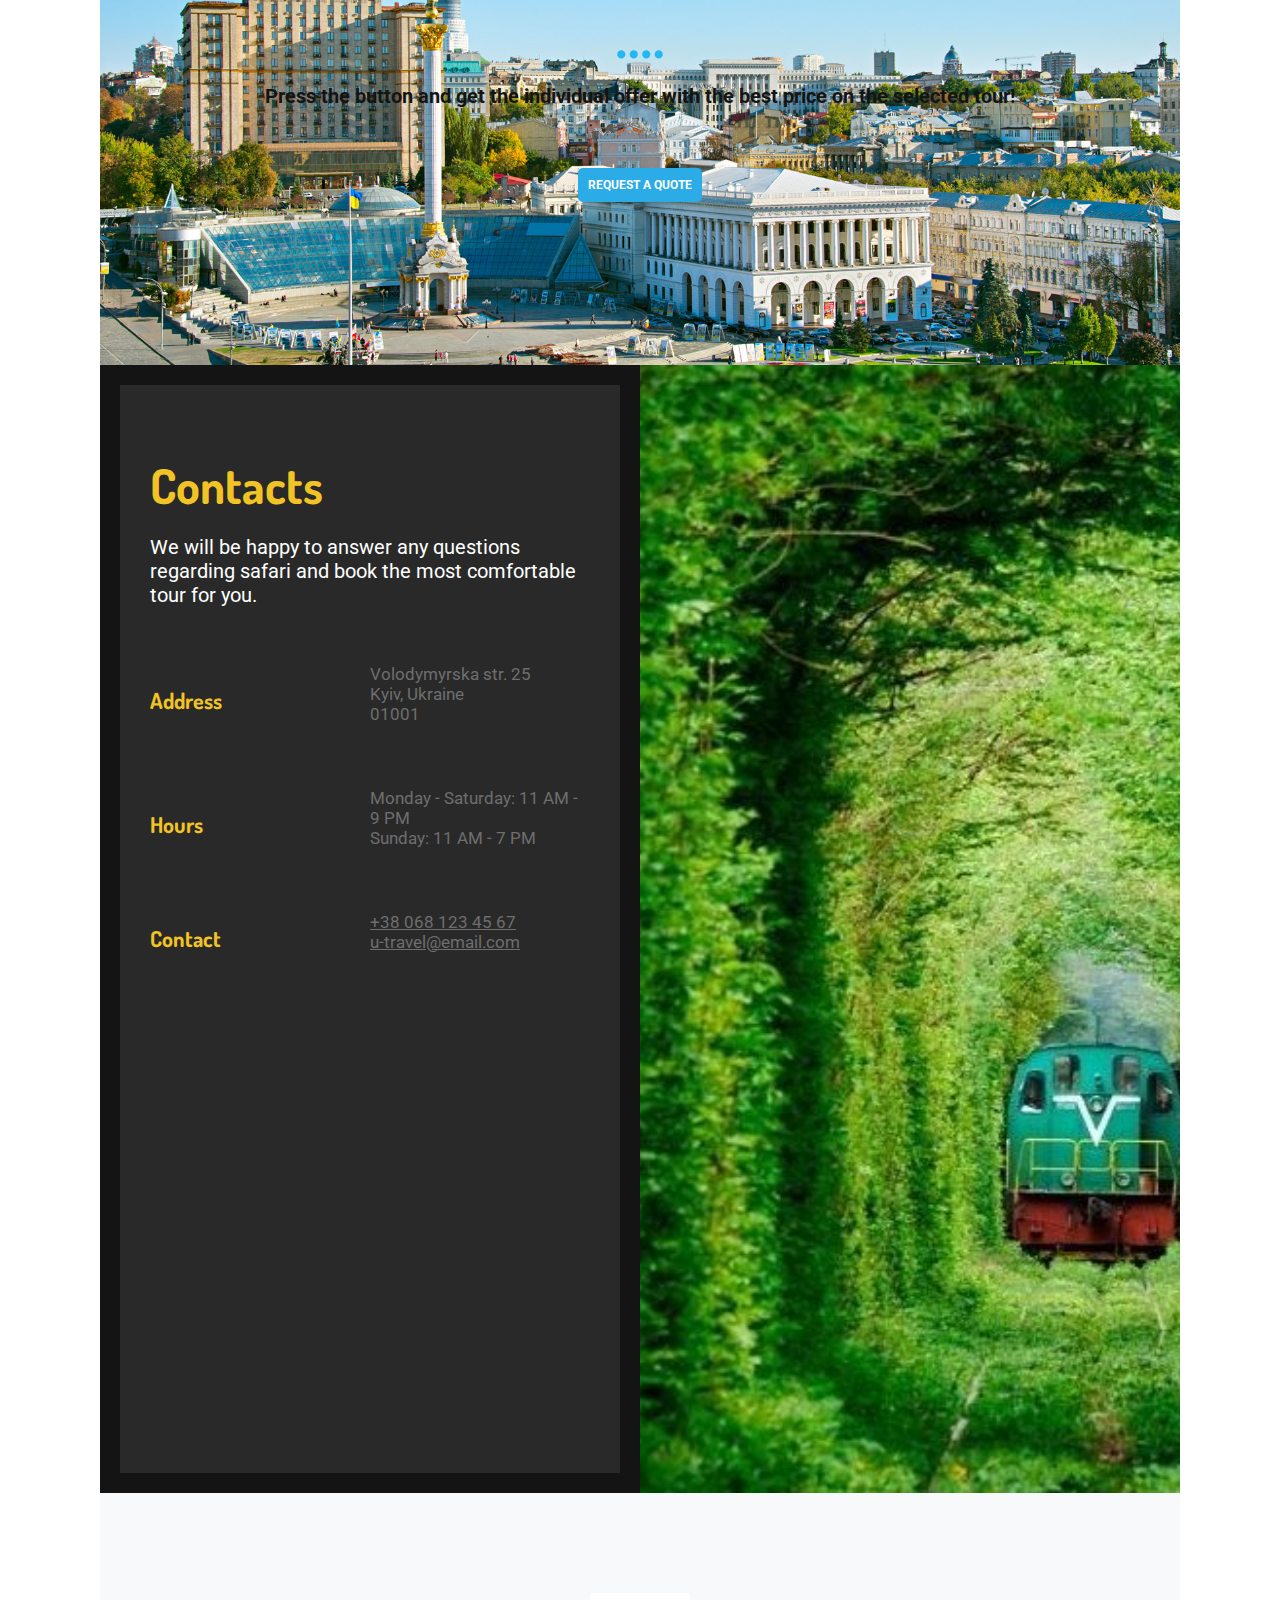
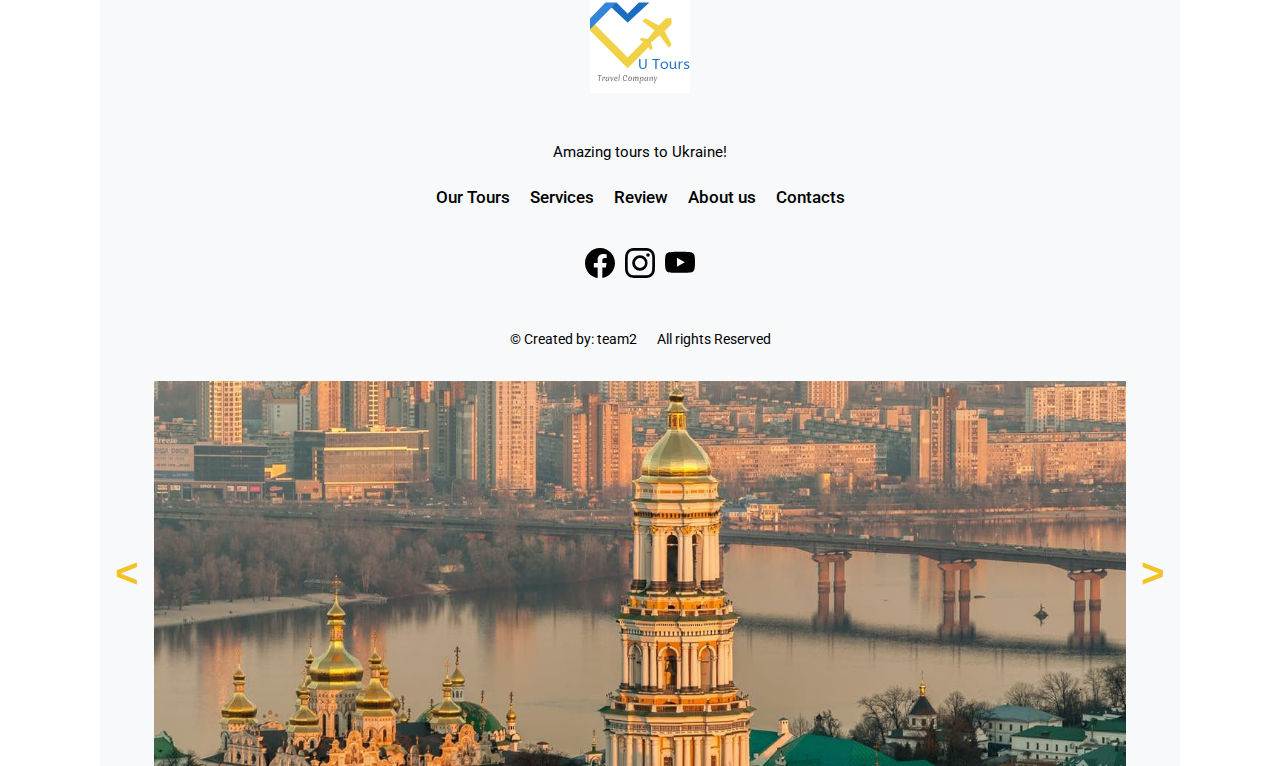
==== commit 58a2f834: "Added" ====
--- a/index.html
+++ b/index.html
@@ -13,6 +13,7 @@
     <link rel="stylesheet" href="css/additional-services.css">
     <link rel="stylesheet" href="css/customers-section.css">
     <link rel="stylesheet" href="css/contacts-footer.css">
+    <link rel="stylesheet" href="css/customers.css">
 </head>
 <!--Tanya Tkach blok start-->
 
@@ -300,6 +301,73 @@
         </div>
         <!-- Sasha block end-->
 
+         <!--Mariana's Section Page1-->
+    <section class="slider">
+        <div class="item">
+            <img src="img/carousel-img1.jpg" alt="Customer1">
+            <div class="slideText" style="text-align:center;color:black;">
+                  <h2 class="customer-heading">Our customers say</h2>
+                <div class="customer-dots">....</div>
+                            <p class="customer-text">I was happy to travel with U Tours. Best guides ever.
+                    Trip was perfectly organized.</p>
+                            <h3 class="customer-name">Ahmed Helmy</h3>
+                            <h5 class="customer-country">Egypt</h5>
+
+                <div class="slider-dots">
+                    <span class="slider-dots_item" onclick="currentxSlide(1)"></span>
+                    <span class="slider-dots_item" onclick="currentxSlide(2)"></span>
+                    <span class="slider-dots_item" onclick="currentxSlide(3)"></span>
+                </div>
+
+            </div>
+        </div>
+        <div class="item">
+            <img src="img/carousel-img2.jpg" alt="Customer2">
+            <div class="slideText" style="text-align:center;color:black;">
+                 <h2 class="customer-heading">Our customers say</h2>
+                <div class="customer-dots">....</div>
+                            <p class="customer-text">My tour included Kyiv, Chornobyl, Lviv and Carpathian mountains.
+                    Absolutely stunning!
+                    <br>U Tours is a great travel agency.</p>
+                            <h3 class="customer-name">Geff Gordons</h3>
+                            <h5 class="customer-country">UK</h5>
+                <div class="slider-dots">
+                    <span class="slider-dots_item" onclick="currentxSlide(1)"></span>
+                    <span class="slider-dots_item" onclick="currentxSlide(2)"></span>
+                    <span class="slider-dots_item" onclick="currentxSlide(3)"></span>
+                </div>
+            </div>
+        </div>
+        <div class="item">
+            <img src="img/carousel-img3.jpg" alt="Customer3">
+            <div class="slideText" style="text-align:center;color:black;">
+                   <h2 class="customer-heading">Our customers say</h2>
+                <div class="customer-dots">....</div>
+                            <p class="customer-text">U Tours is a reliable company that provides exlusive tours
+                    for their clients.<br>
+                    Thanks a lot for a great experience in Ukraine.</p>
+                            <h3 class="customer-name">Elisabeth Smith</h3>
+                            <h5 class="customer-country">Canada</h5>
+                <div class="slider-dots">
+                    <span class="slider-dots_item" onclick="currentxSlide(1)"></span>
+                    <span class="slider-dots_item" onclick="currentxSlide(2)"></span>
+                    <span class="slider-dots_item" onclick="currentxSlide(3)"></span>
+                </div>
+            </div>
+        </div>
+    </section>
+    <section class="ready-section">
+        <div class="ready-section-text">
+            <h2 class="customer-heading">Ready to Go to Ukraine?</h2>
+            <div class="customer-dots">....</div>
+                    <p class="customer-text">
+                Press the button and get the individual offer with the best price on the selected tour!</p>
+                    <div class="button-ready-section">
+                <a href="#contacts" class="button-ready">REQUEST A QUOTE</a>
+            </div>
+        </div>
+    </section>
+    <!--Mariana's Section End Page1-->
        
 
         <!--Taras start-->
@@ -390,6 +458,7 @@
     <script src="js/time-count.js"></script>
     <script src="js/modal-window.js"></script>
     <script src="js/footer-carousel.js"></script>
+    <script src="js/customers.js"></script>
 </body>
 
 </html>--- a/css/customers.css
+++ b/css/customers.css
@@ -0,0 +1,114 @@
+@import url('https://fonts.googleapis.com/css2?family=Dosis:wght@200;300;400;500;600;700;800&family=Roboto:ital,wght@0,100;0,300;0,400;0,500;0,700;0,900;1,100;1,300;1,400;1,500;1,700&display=swap');
+
+.slider {
+    max-width: 80%;
+    position: relative;
+    margin: auto;
+    height: auto;
+    margin-bottom: 15px;
+}
+.item {
+    display: flex;   
+}
+.hide {
+    display: none;
+}
+.slider .item img {
+object-fit: cover;
+    width: 50%;
+    border: none;
+    box-shadow: none;
+}
+.slideText {
+object-fit: cover;
+    width: 50%;
+    border: none;
+    box-shadow: none;
+    background-color: white;
+    color: black;
+    font-size: 14px; 
+}
+.slider-dots {
+    text-align: center;
+}
+.slider-dots_item{
+    cursor: pointer;
+    height: 12px;
+    width: 12px;
+    margin: 0 2px;
+    background-color: #ddd;
+    border-radius: 50%;
+    display: inline-block;
+    transition: background-color 0.6s ease;
+}
+.active,
+.slider-dots_item:hover {
+    background-color: #aaa;
+}
+.ready-section {
+    background-image: url(../img/maidan.jpg);
+    background-position: center;
+    background-size: cover;
+    min-width: 400px;
+    min-height: 500px;
+    text-align: center;
+}
+.ready-section-text {
+    color: black;
+    font-size: 20px;
+    padding-top: 3em;
+    font-weight: bold;
+}
+.button-ready {
+    font-family: Roboto, sans-serif;
+    font-size: 12px;
+    color: white;
+   background-color:rgb(43, 172, 231);
+    cursor: pointer;
+    font-weight: bold;
+    padding: 10px;
+    margin-top: 3px;
+    margin-bottom: 4px;
+    color: white;
+    border: 0;
+    border-radius: 5px;
+    text-decoration: none;
+}
+.button-ready-section {
+    padding: 20px;
+}
+.button-ready-section :hover {
+    background-color: orange;
+    cursor: pointer;
+}
+.customer-heading {
+    font-family: Dosis, sans-serif;
+    font-size: 34px;
+    font-weight: bold;
+    color: black;
+}   
+.customer-dots {
+    color: #24B8F1;
+    list-style: square;
+    font-weight: 700;
+    font-size: 50px;
+    line-height: 35px;
+    text-align: center;
+    }
+.customer-text {
+    font-family: Roboto, sans-serif;
+    font-size: 20px;
+    color: #141414;
+    margin-top: 0.1em;
+}
+.customer-name {
+    font-family: Dosis, sans-serif;
+    font-size: 22px;
+    color: #141414;
+    font-weight: bold;
+}
+.customer-country {
+    font-family: Roboto, sans-serif;
+    font-size: 14px;
+    color: #24B8F1;
+}